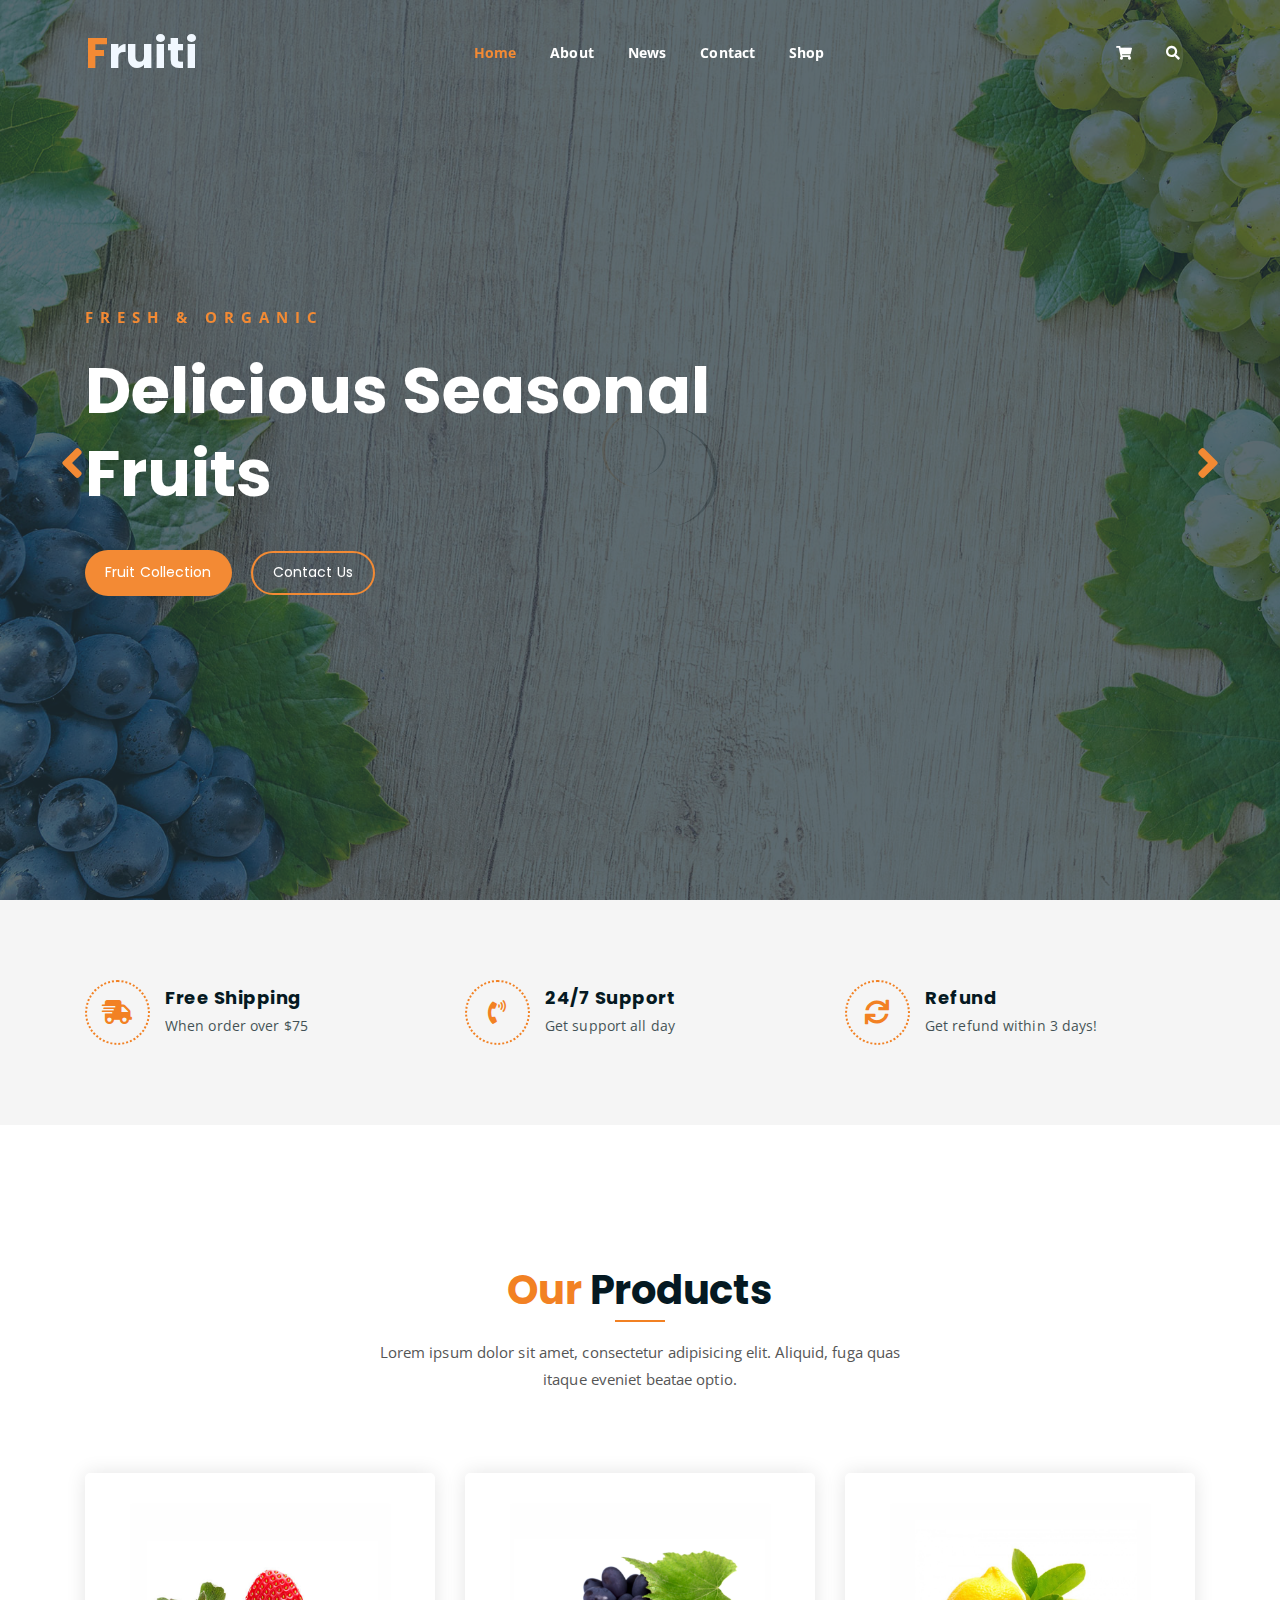
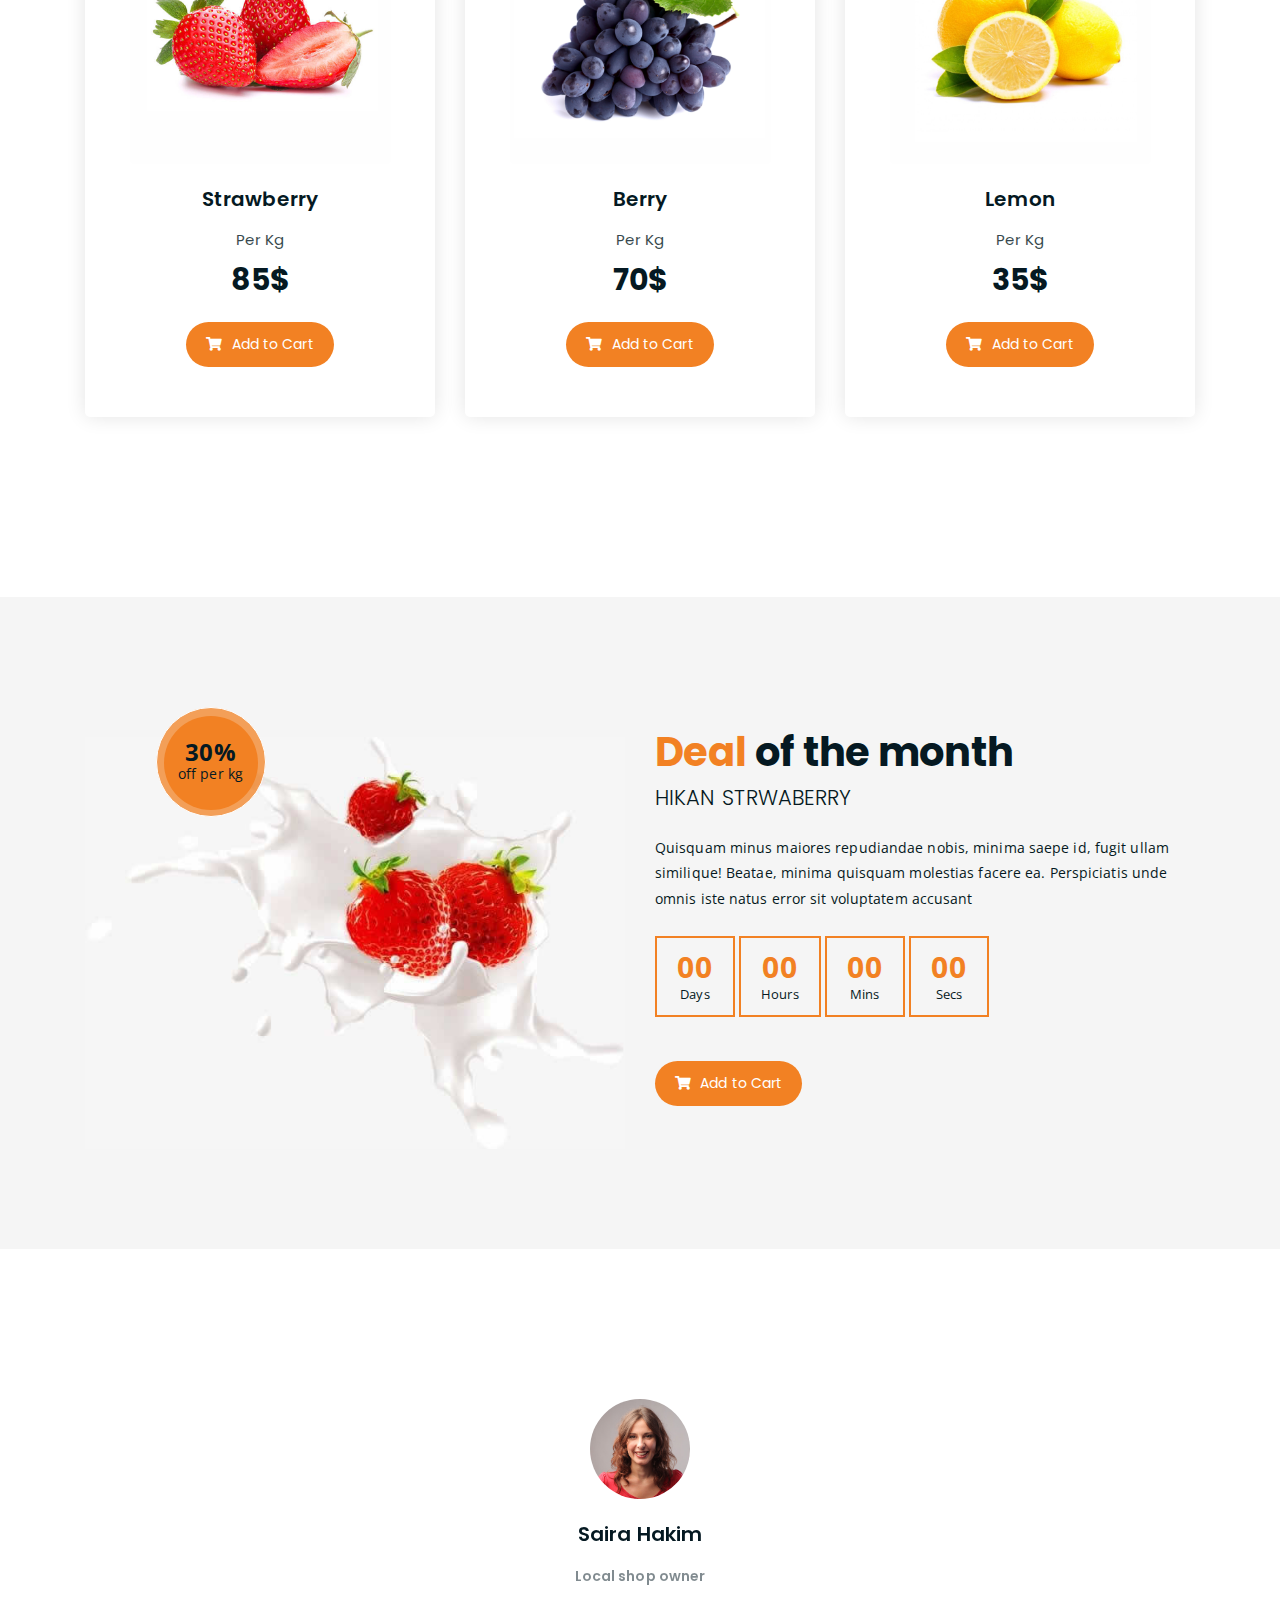
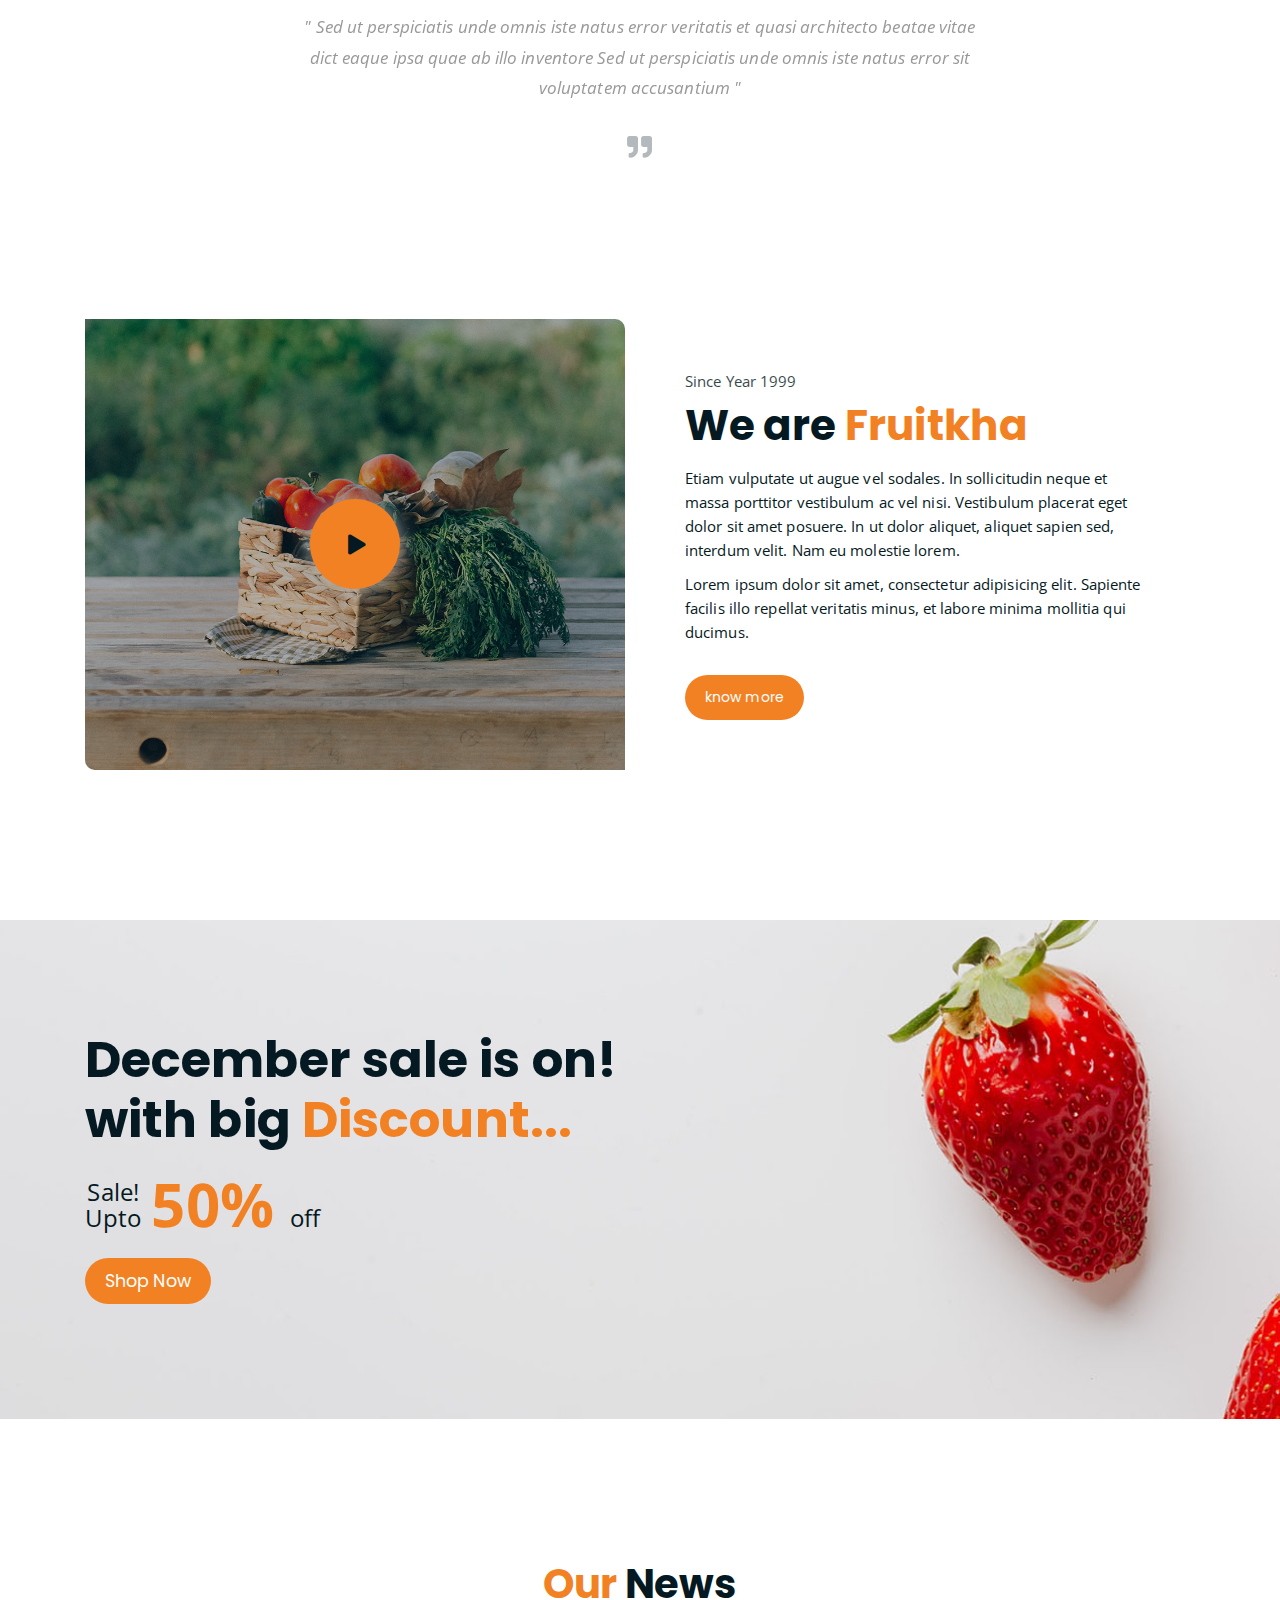
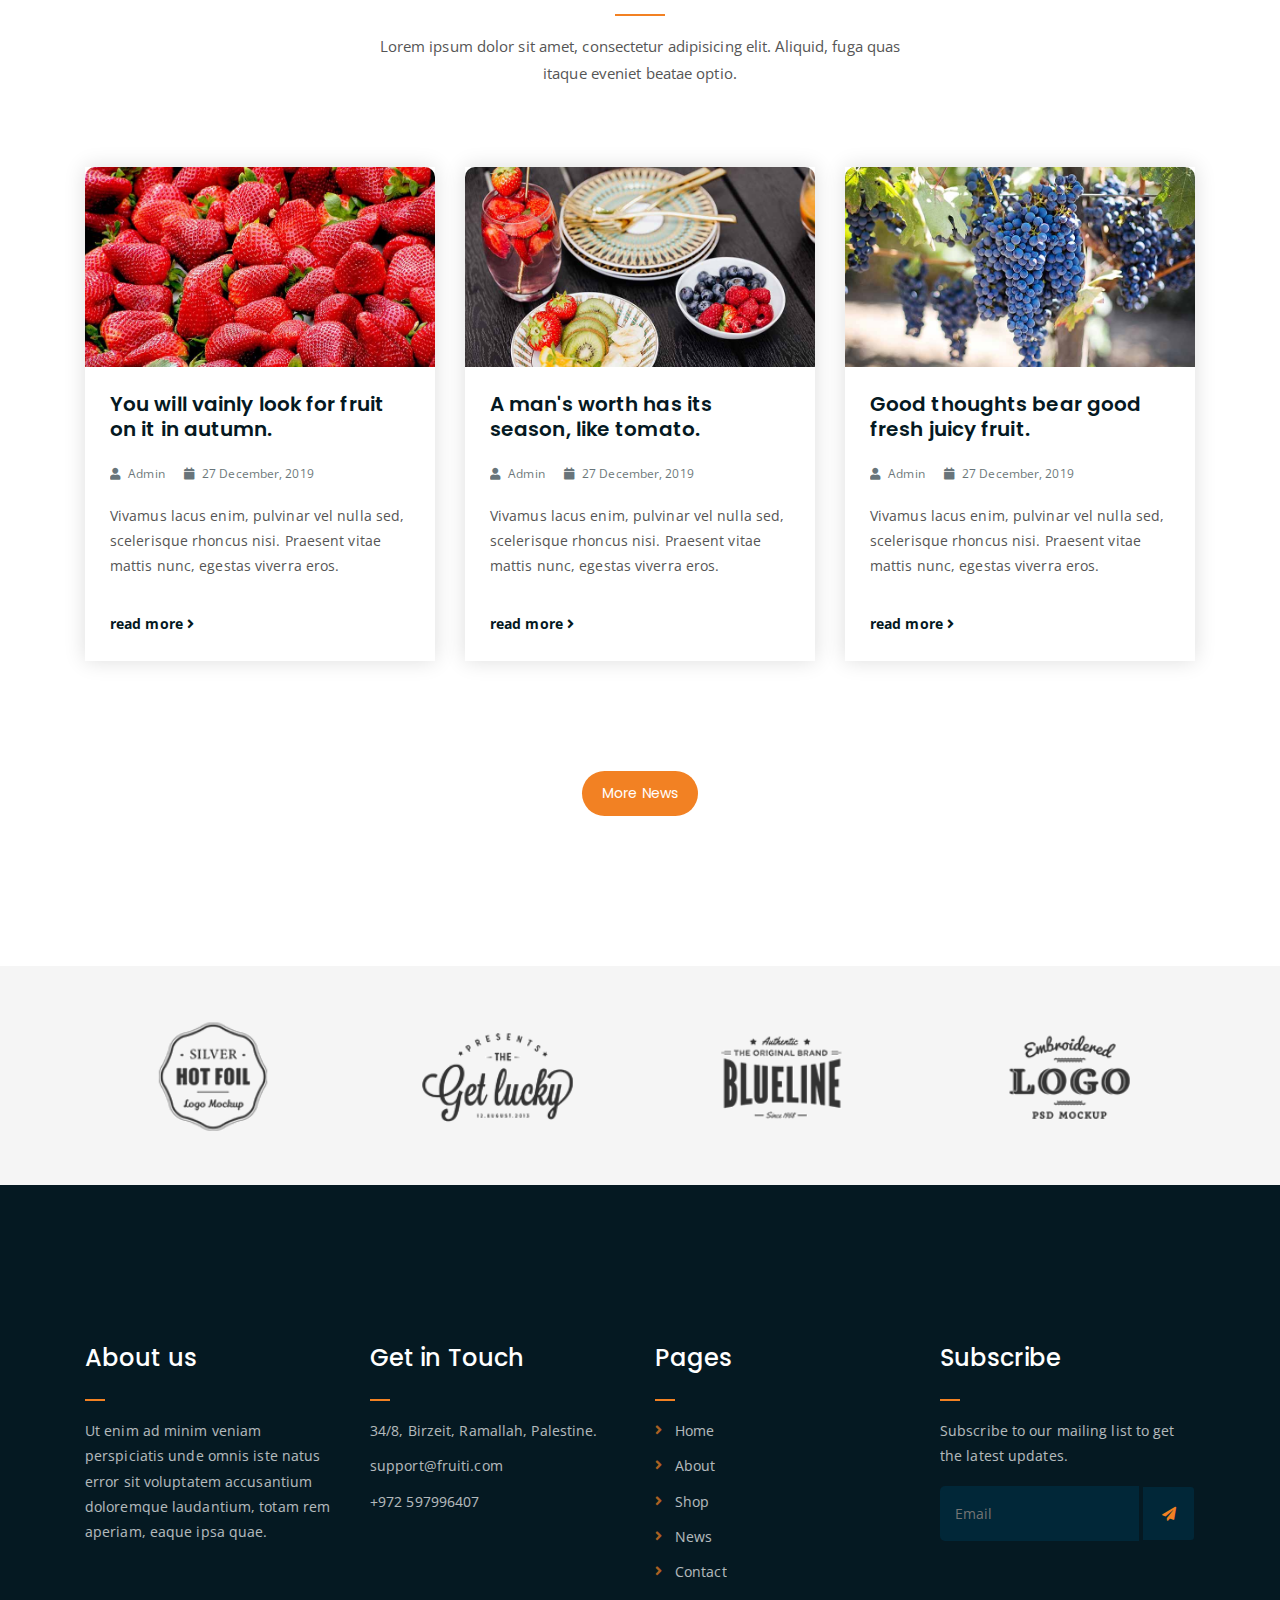
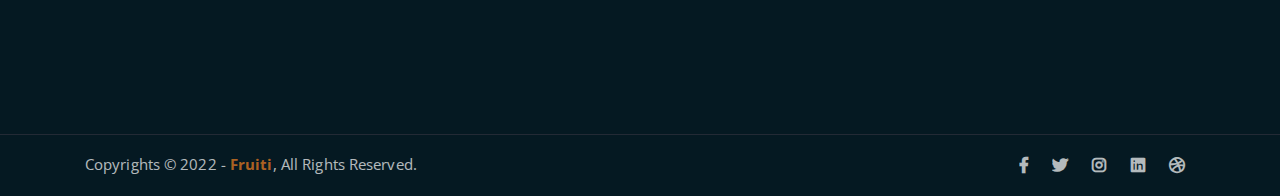
==== fruiti/index.html @ cd1cbd5d "v1" ====
<!DOCTYPE html>
<html lang="en">
<head>
	<meta charset="UTF-8">
	<meta http-equiv="X-UA-Compatible" content="IE=edge">
	<meta name="viewport" content="width=device-width, initial-scale=1">
	<meta name="description" content="Responsive Bootstrap4 Shop Template, Created by Imran Hossain from https://imransdesign.com/">

	<!-- title -->
	<title>Fruiti</title>

	<!-- favicon -->
	<link rel="shortcut icon" type="image/png" href="assets/img/favicon.png">
	<!-- google font -->
	<link href="https://fonts.googleapis.com/css?family=Open+Sans:300,400,700" rel="stylesheet">
	<link href="https://fonts.googleapis.com/css?family=Poppins:400,700&display=swap" rel="stylesheet">
	<!-- fontawesome -->
	<link rel="stylesheet" href="assets/css/all.min.css">
	<!-- bootstrap -->
	<link rel="stylesheet" href="assets/bootstrap/css/bootstrap.min.css">
	<!-- owl carousel -->
	<link rel="stylesheet" href="assets/css/owl.carousel.css">
	<!-- magnific popup -->
	<link rel="stylesheet" href="assets/css/magnific-popup.css">
	<!-- animate css -->
	<link rel="stylesheet" href="assets/css/animate.css">
	<!-- mean menu css -->
	<link rel="stylesheet" href="assets/css/meanmenu.min.css">
	<!-- main style -->
	<link rel="stylesheet" href="assets/css/main.css">
	<!-- responsive -->
	<link rel="stylesheet" href="assets/css/responsive.css">

</head>
<body>
	
	<!--PreLoader-->
    <div class="loader">
        <div class="loader-inner">
            <div class="circle"></div>
        </div>
    </div>
    <!--PreLoader Ends-->
	
	<!-- header -->
	<div class="top-header-area" id="sticker">
		<div class="container">
			<div class="row">
				<div class="col-lg-12 col-sm-12 text-center">
					<div class="main-menu-wrap">
						<!-- logo -->
						<div class="site-logo">
							<a href="index.html">
								<h2 style="color: aliceblue;"><span style="color: #F28123;">F</span>ruiti</h2>
							</a>
						</div>
						<!-- logo -->

						<!-- menu start -->
						<nav class="main-menu">
							<ul>
								<li class="current-list-item"><a href="#">Home</a></li>
								<li><a href="about.html">About</a></li>
								<li><a href="news.html">News</a></li>
								<li><a href="contact.html">Contact</a></li>
								<li><a href="shop.html">Shop</a>
									<ul class="sub-menu">
										<li><a href="shop.html">Shop</a></li>
										<li><a href="checkout.html">Check Out</a></li>
										<li><a href="cart.html">Cart</a></li>
									</ul>
								</li>
								<li>
									<div class="header-icons">
										<a class="shopping-cart" href="cart.html"><i class="fas fa-shopping-cart"></i></a>
										<a class="mobile-hide search-bar-icon" href="#"><i class="fas fa-search"></i></a>
									</div>
								</li>
							</ul>
						</nav>
						<a class="mobile-show search-bar-icon" href="#"><i class="fas fa-search"></i></a>
						<div class="mobile-menu"></div>
						<!-- menu end -->
					</div>
				</div>
			</div>
		</div>
	</div>
	<!-- end header -->
	
	<!-- search area -->
	<div class="search-area">
		<div class="container">
			<div class="row">
				<div class="col-lg-12">
					<span class="close-btn"><i class="fas fa-window-close"></i></span>
					<div class="search-bar">
						<div class="search-bar-tablecell">
							<h3>Search For:</h3>
							<input type="text" placeholder="Keywords">
							<button type="submit">Search <i class="fas fa-search"></i></button>
						</div>
					</div>
				</div>
			</div>
		</div>
	</div>
	<!-- end search area -->

	<!-- home page slider -->
	<div class="homepage-slider">
		<!-- single home slider -->
		<div class="single-homepage-slider homepage-bg-1">
			<div class="container">
				<div class="row">
					<div class="col-md-12 col-lg-7 offset-lg-1 offset-xl-0">
						<div class="hero-text">
							<div class="hero-text-tablecell">
								<p class="subtitle">Fresh & Organic</p>
								<h1>Delicious Seasonal Fruits</h1>
								<div class="hero-btns">
									<a href="shop.html" class="boxed-btn">Fruit Collection</a>
									<a href="contact.html" class="bordered-btn">Contact Us</a>
								</div>
							</div>
						</div>
					</div>
				</div>
			</div>
		</div>
		<!-- single home slider -->
		<div class="single-homepage-slider homepage-bg-2">
			<div class="container">
				<div class="row">
					<div class="col-lg-10 offset-lg-1 text-center">
						<div class="hero-text">
							<div class="hero-text-tablecell">
								<p class="subtitle">Fresh Everyday</p>
								<h1>100% Organic Collection</h1>
								<div class="hero-btns">
									<a href="shop.html" class="boxed-btn">Visit Shop</a>
									<a href="contact.html" class="bordered-btn">Contact Us</a>
								</div>
							</div>
						</div>
					</div>
				</div>
			</div>
		</div>
		<!-- single home slider -->
		<div class="single-homepage-slider homepage-bg-3">
			<div class="container">
				<div class="row">
					<div class="col-lg-10 offset-lg-1 text-right">
						<div class="hero-text">
							<div class="hero-text-tablecell">
								<p class="subtitle">Mega Sale Going On!</p>
								<h1>Get December Discount</h1>
								<div class="hero-btns">
									<a href="shop.html" class="boxed-btn">Visit Shop</a>
									<a href="contact.html" class="bordered-btn">Contact Us</a>
								</div>
							</div>
						</div>
					</div>
				</div>
			</div>
		</div>
	</div>
	<!-- end home page slider -->

	<!-- features list section -->
	<div class="list-section pt-80 pb-80">
		<div class="container">

			<div class="row">
				<div class="col-lg-4 col-md-6 mb-4 mb-lg-0">
					<div class="list-box d-flex align-items-center">
						<div class="list-icon">
							<i class="fas fa-shipping-fast"></i>
						</div>
						<div class="content">
							<h3>Free Shipping</h3>
							<p>When order over $75</p>
						</div>
					</div>
				</div>
				<div class="col-lg-4 col-md-6 mb-4 mb-lg-0">
					<div class="list-box d-flex align-items-center">
						<div class="list-icon">
							<i class="fas fa-phone-volume"></i>
						</div>
						<div class="content">
							<h3>24/7 Support</h3>
							<p>Get support all day</p>
						</div>
					</div>
				</div>
				<div class="col-lg-4 col-md-6">
					<div class="list-box d-flex justify-content-start align-items-center">
						<div class="list-icon">
							<i class="fas fa-sync"></i>
						</div>
						<div class="content">
							<h3>Refund</h3>
							<p>Get refund within 3 days!</p>
						</div>
					</div>
				</div>
			</div>

		</div>
	</div>
	<!-- end features list section -->

	<!-- product section -->
	<div class="product-section mt-150 mb-150">
		<div class="container">
			<div class="row">
				<div class="col-lg-8 offset-lg-2 text-center">
					<div class="section-title">	
						<h3><span class="orange-text">Our</span> Products</h3>
						<p>Lorem ipsum dolor sit amet, consectetur adipisicing elit. Aliquid, fuga quas itaque eveniet beatae optio.</p>
					</div>
				</div>
			</div>

			<div class="row">
				<div class="col-lg-4 col-md-6 text-center">
					<div class="single-product-item">
						<div class="product-image">
							<a href="single-product.html"><img src="assets/img/products/product-img-1.jpg" alt=""></a>
						</div>
						<h3>Strawberry</h3>
						<p class="product-price"><span>Per Kg</span> 85$ </p>
						<a href="cart.html" class="cart-btn"><i class="fas fa-shopping-cart"></i> Add to Cart</a>
					</div>
				</div>
				<div class="col-lg-4 col-md-6 text-center">
					<div class="single-product-item">
						<div class="product-image">
							<a href="single-product.html"><img src="assets/img/products/product-img-2.jpg" alt=""></a>
						</div>
						<h3>Berry</h3>
						<p class="product-price"><span>Per Kg</span> 70$ </p>
						<a href="cart.html" class="cart-btn"><i class="fas fa-shopping-cart"></i> Add to Cart</a>
					</div>
				</div>
				<div class="col-lg-4 col-md-6 offset-md-3 offset-lg-0 text-center">
					<div class="single-product-item">
						<div class="product-image">
							<a href="single-product.html"><img src="assets/img/products/product-img-3.jpg" alt=""></a>
						</div>
						<h3>Lemon</h3>
						<p class="product-price"><span>Per Kg</span> 35$ </p>
						<a href="cart.html" class="cart-btn"><i class="fas fa-shopping-cart"></i> Add to Cart</a>
					</div>
				</div>
			</div>
		</div>
	</div>
	<!-- end product section -->

	<!-- cart banner section -->
	<section class="cart-banner pt-100 pb-100">
    	<div class="container">
        	<div class="row clearfix">
            	<!--Image Column-->
            	<div class="image-column col-lg-6">
                	<div class="image">
                    	<div class="price-box">
                        	<div class="inner-price">
                                <span class="price">
                                    <strong>30%</strong> <br> off per kg
                                </span>
                            </div>
                        </div>
                    	<img src="assets/img/a.jpg" alt="">
                    </div>
                </div>
                <!--Content Column-->
                <div class="content-column col-lg-6">
					<h3><span class="orange-text">Deal</span> of the month</h3>
                    <h4>Hikan Strwaberry</h4>
                    <div class="text">Quisquam minus maiores repudiandae nobis, minima saepe id, fugit ullam similique! Beatae, minima quisquam molestias facere ea. Perspiciatis unde omnis iste natus error sit voluptatem accusant</div>
                    <!--Countdown Timer-->
                    <div class="time-counter"><div class="time-countdown clearfix" data-countdown="2020/2/01"><div class="counter-column"><div class="inner"><span class="count">00</span>Days</div></div> <div class="counter-column"><div class="inner"><span class="count">00</span>Hours</div></div>  <div class="counter-column"><div class="inner"><span class="count">00</span>Mins</div></div>  <div class="counter-column"><div class="inner"><span class="count">00</span>Secs</div></div></div></div>
                	<a href="cart.html" class="cart-btn mt-3"><i class="fas fa-shopping-cart"></i> Add to Cart</a>
                </div>
            </div>
        </div>
    </section>
    <!-- end cart banner section -->

	<!-- testimonail-section -->
	<div class="testimonail-section mt-150 mb-150">
		<div class="container">
			<div class="row">
				<div class="col-lg-10 offset-lg-1 text-center">
					<div class="testimonial-sliders">
						<div class="single-testimonial-slider">
							<div class="client-avater">
								<img src="assets/img/avaters/avatar1.png" alt="">
							</div>
							<div class="client-meta">
								<h3>Saira Hakim <span>Local shop owner</span></h3>
								<p class="testimonial-body">
									" Sed ut perspiciatis unde omnis iste natus error veritatis et  quasi architecto beatae vitae dict eaque ipsa quae ab illo inventore Sed ut perspiciatis unde omnis iste natus error sit voluptatem accusantium "
								</p>
								<div class="last-icon">
									<i class="fas fa-quote-right"></i>
								</div>
							</div>
						</div>
						<div class="single-testimonial-slider">
							<div class="client-avater">
								<img src="assets/img/avaters/avatar2.png" alt="">
							</div>
							<div class="client-meta">
								<h3>David Niph <span>Local shop owner</span></h3>
								<p class="testimonial-body">
									" Sed ut perspiciatis unde omnis iste natus error veritatis et  quasi architecto beatae vitae dict eaque ipsa quae ab illo inventore Sed ut perspiciatis unde omnis iste natus error sit voluptatem accusantium "
								</p>
								<div class="last-icon">
									<i class="fas fa-quote-right"></i>
								</div>
							</div>
						</div>
						<div class="single-testimonial-slider">
							<div class="client-avater">
								<img src="assets/img/avaters/avatar3.png" alt="">
							</div>
							<div class="client-meta">
								<h3>Jacob Sikim <span>Local shop owner</span></h3>
								<p class="testimonial-body">
									" Sed ut perspiciatis unde omnis iste natus error veritatis et  quasi architecto beatae vitae dict eaque ipsa quae ab illo inventore Sed ut perspiciatis unde omnis iste natus error sit voluptatem accusantium "
								</p>
								<div class="last-icon">
									<i class="fas fa-quote-right"></i>
								</div>
							</div>
						</div>
					</div>
				</div>
			</div>
		</div>
	</div>
	<!-- end testimonail-section -->
	
	<!-- advertisement section -->
	<div class="abt-section mb-150">
		<div class="container">
			<div class="row">
				<div class="col-lg-6 col-md-12">
					<div class="abt-bg">
						<a href="https://www.youtube.com/watch?v=DBLlFWYcIGQ" class="video-play-btn popup-youtube"><i class="fas fa-play"></i></a>
					</div>
				</div>
				<div class="col-lg-6 col-md-12">
					<div class="abt-text">
						<p class="top-sub">Since Year 1999</p>
						<h2>We are <span class="orange-text">Fruitkha</span></h2>
						<p>Etiam vulputate ut augue vel sodales. In sollicitudin neque et massa porttitor vestibulum ac vel nisi. Vestibulum placerat eget dolor sit amet posuere. In ut dolor aliquet, aliquet sapien sed, interdum velit. Nam eu molestie lorem.</p>
						<p>Lorem ipsum dolor sit amet, consectetur adipisicing elit. Sapiente facilis illo repellat veritatis minus, et labore minima mollitia qui ducimus.</p>
						<a href="about.html" class="boxed-btn mt-4">know more</a>
					</div>
				</div>
			</div>
		</div>
	</div>
	<!-- end advertisement section -->
	
	<!-- shop banner -->
	<section class="shop-banner">
    	<div class="container">
        	<h3>December sale is on! <br> with big <span class="orange-text">Discount...</span></h3>
            <div class="sale-percent"><span>Sale! <br> Upto</span>50% <span>off</span></div>
            <a href="shop.html" class="cart-btn btn-lg">Shop Now</a>
        </div>
    </section>
	<!-- end shop banner -->

	<!-- latest news -->
	<div class="latest-news pt-150 pb-150">
		<div class="container">

			<div class="row">
				<div class="col-lg-8 offset-lg-2 text-center">
					<div class="section-title">	
						<h3><span class="orange-text">Our</span> News</h3>
						<p>Lorem ipsum dolor sit amet, consectetur adipisicing elit. Aliquid, fuga quas itaque eveniet beatae optio.</p>
					</div>
				</div>
			</div>

			<div class="row">
				<div class="col-lg-4 col-md-6">
					<div class="single-latest-news">
						<a href="single-news.html"><div class="latest-news-bg news-bg-1"></div></a>
						<div class="news-text-box">
							<h3><a href="single-news.html">You will vainly look for fruit on it in autumn.</a></h3>
							<p class="blog-meta">
								<span class="author"><i class="fas fa-user"></i> Admin</span>
								<span class="date"><i class="fas fa-calendar"></i> 27 December, 2019</span>
							</p>
							<p class="excerpt">Vivamus lacus enim, pulvinar vel nulla sed, scelerisque rhoncus nisi. Praesent vitae mattis nunc, egestas viverra eros.</p>
							<a href="single-news.html" class="read-more-btn">read more <i class="fas fa-angle-right"></i></a>
						</div>
					</div>
				</div>
				<div class="col-lg-4 col-md-6">
					<div class="single-latest-news">
						<a href="single-news.html"><div class="latest-news-bg news-bg-2"></div></a>
						<div class="news-text-box">
							<h3><a href="single-news.html">A man's worth has its season, like tomato.</a></h3>
							<p class="blog-meta">
								<span class="author"><i class="fas fa-user"></i> Admin</span>
								<span class="date"><i class="fas fa-calendar"></i> 27 December, 2019</span>
							</p>
							<p class="excerpt">Vivamus lacus enim, pulvinar vel nulla sed, scelerisque rhoncus nisi. Praesent vitae mattis nunc, egestas viverra eros.</p>
							<a href="single-news.html" class="read-more-btn">read more <i class="fas fa-angle-right"></i></a>
						</div>
					</div>
				</div>
				<div class="col-lg-4 col-md-6 offset-md-3 offset-lg-0">
					<div class="single-latest-news">
						<a href="single-news.html"><div class="latest-news-bg news-bg-3"></div></a>
						<div class="news-text-box">
							<h3><a href="single-news.html">Good thoughts bear good fresh juicy fruit.</a></h3>
							<p class="blog-meta">
								<span class="author"><i class="fas fa-user"></i> Admin</span>
								<span class="date"><i class="fas fa-calendar"></i> 27 December, 2019</span>
							</p>
							<p class="excerpt">Vivamus lacus enim, pulvinar vel nulla sed, scelerisque rhoncus nisi. Praesent vitae mattis nunc, egestas viverra eros.</p>
							<a href="single-news.html" class="read-more-btn">read more <i class="fas fa-angle-right"></i></a>
						</div>
					</div>
				</div>
			</div>
			<div class="row">
				<div class="col-lg-12 text-center">
					<a href="news.html" class="boxed-btn">More News</a>
				</div>
			</div>
		</div>
	</div>
	<!-- end latest news -->

	<!-- logo carousel -->
	<div class="logo-carousel-section">
		<div class="container">
			<div class="row">
				<div class="col-lg-12">
					<div class="logo-carousel-inner">
						<div class="single-logo-item">
							<img src="assets/img/company-logos/1.png" alt="">
						</div>
						<div class="single-logo-item">
							<img src="assets/img/company-logos/2.png" alt="">
						</div>
						<div class="single-logo-item">
							<img src="assets/img/company-logos/3.png" alt="">
						</div>
						<div class="single-logo-item">
							<img src="assets/img/company-logos/4.png" alt="">
						</div>
						<div class="single-logo-item">
							<img src="assets/img/company-logos/5.png" alt="">
						</div>
					</div>
				</div>
			</div>
		</div>
	</div>
	<!-- end logo carousel -->

	<!-- footer -->
	<div class="footer-area">
		<div class="container">
			<div class="row">
				<div class="col-lg-3 col-md-6">
					<div class="footer-box about-widget">
						<h2 class="widget-title">About us</h2>
						<p>Ut enim ad minim veniam perspiciatis unde omnis iste natus error sit voluptatem accusantium doloremque laudantium, totam rem aperiam, eaque ipsa quae.</p>
					</div>
				</div>
				<div class="col-lg-3 col-md-6">
					<div class="footer-box get-in-touch">
						<h2 class="widget-title">Get in Touch</h2>
						<ul>
							<li>34/8, Birzeit, Ramallah, Palestine.</li>
							<li>support@fruiti.com</li>
							<li>+972 597996407</li>
						</ul>
					</div>
				</div>
				<div class="col-lg-3 col-md-6">
					<div class="footer-box pages">
						<h2 class="widget-title">Pages</h2>
						<ul>
							<li><a href="index.html">Home</a></li>
							<li><a href="about.html">About</a></li>
							<li><a href="services.html">Shop</a></li>
							<li><a href="news.html">News</a></li>
							<li><a href="contact.html">Contact</a></li>
						</ul>
					</div>
				</div>
				<div class="col-lg-3 col-md-6">
					<div class="footer-box subscribe">
						<h2 class="widget-title">Subscribe</h2>
						<p>Subscribe to our mailing list to get the latest updates.</p>
						<form action="index.html">
							<input type="email" placeholder="Email">
							<button type="submit"><i class="fas fa-paper-plane"></i></button>
						</form>
					</div>
				</div>
			</div>
		</div>
	</div>
	<!-- end footer -->
	
	<!-- copyright -->
	<div class="copyright">
		<div class="container">
			<div class="row">
				<div class="col-lg-6 col-md-12">
					<p>Copyrights &copy; 2022 - <a href="">Fruiti</a>,  All Rights Reserved.</p>
				</div>
				<div class="col-lg-6 text-right col-md-12">
					<div class="social-icons">
						<ul>
							<li><a href="#" target="_blank"><i class="fab fa-facebook-f"></i></a></li>
							<li><a href="#" target="_blank"><i class="fab fa-twitter"></i></a></li>
							<li><a href="#" target="_blank"><i class="fab fa-instagram"></i></a></li>
							<li><a href="#" target="_blank"><i class="fab fa-linkedin"></i></a></li>
							<li><a href="#" target="_blank"><i class="fab fa-dribbble"></i></a></li>
						</ul>
					</div>
				</div>
			</div>
		</div>
	</div>
	<!-- end copyright -->
	
	<!-- jquery -->
	<script src="assets/js/jquery-1.11.3.min.js"></script>
	<!-- bootstrap -->
	<script src="assets/bootstrap/js/bootstrap.min.js"></script>
	<!-- count down -->
	<script src="assets/js/jquery.countdown.js"></script>
	<!-- isotope -->
	<script src="assets/js/jquery.isotope-3.0.6.min.js"></script>
	<!-- waypoints -->
	<script src="assets/js/waypoints.js"></script>
	<!-- owl carousel -->
	<script src="assets/js/owl.carousel.min.js"></script>
	<!-- magnific popup -->
	<script src="assets/js/jquery.magnific-popup.min.js"></script>
	<!-- mean menu -->
	<script src="assets/js/jquery.meanmenu.min.js"></script>
	<!-- sticker js -->
	<script src="assets/js/sticker.js"></script>
	<!-- main js -->
	<script src="assets/js/main.js"></script>

</body>
</html>
---- fruiti/assets/css/all.min.css ----
.fa,.fab,.fal,.far,.fas{-moz-osx-font-smoothing:grayscale;-webkit-font-smoothing:antialiased;display:inline-block;font-style:normal;font-variant:normal;text-rendering:auto;line-height:1}.fa-lg{font-size:1.33333em;line-height:.75em;vertical-align:-.0667em}.fa-xs{font-size:.75em}.fa-sm{font-size:.875em}.fa-1x{font-size:1em}.fa-2x{font-size:2em}.fa-3x{font-size:3em}.fa-4x{font-size:4em}.fa-5x{font-size:5em}.fa-6x{font-size:6em}.fa-7x{font-size:7em}.fa-8x{font-size:8em}.fa-9x{font-size:9em}.fa-10x{font-size:10em}.fa-fw{text-align:center;width:1.25em}.fa-ul{list-style-type:none;margin-left:2.5em;padding-left:0}.fa-ul>li{position:relative}.fa-li{left:-2em;position:absolute;text-align:center;width:2em;line-height:inherit}.fa-border{border:.08em solid #eee;border-radius:.1em;padding:.2em .25em .15em}.fa-pull-left{float:left}.fa-pull-right{float:right}.fa.fa-pull-left,.fab.fa-pull-left,.fal.fa-pull-left,.far.fa-pull-left,.fas.fa-pull-left{margin-right:.3em}.fa.fa-pull-right,.fab.fa-pull-right,.fal.fa-pull-right,.far.fa-pull-right,.fas.fa-pull-right{margin-left:.3em}.fa-spin{animation:fa-spin 2s infinite linear}.fa-pulse{animation:fa-spin 1s infinite steps(8)}@keyframes fa-spin{0%{transform:rotate(0deg)}to{transform:rotate(1turn)}}.fa-rotate-90{-ms-filter:"progid:DXImageTransform.Microsoft.BasicImage(rotation=1)";transform:rotate(90deg)}.fa-rotate-180{-ms-filter:"progid:DXImageTransform.Microsoft.BasicImage(rotation=2)";transform:rotate(180deg)}.fa-rotate-270{-ms-filter:"progid:DXImageTransform.Microsoft.BasicImage(rotation=3)";transform:rotate(270deg)}.fa-flip-horizontal{-ms-filter:"progid:DXImageTransform.Microsoft.BasicImage(rotation=0, mirror=1)";transform:scaleX(-1)}.fa-flip-vertical{transform:scaleY(-1)}.fa-flip-horizontal.fa-flip-vertical,.fa-flip-vertical{-ms-filter:"progid:DXImageTransform.Microsoft.BasicImage(rotation=2, mirror=1)"}.fa-flip-horizontal.fa-flip-vertical{transform:scale(-1)}:root .fa-flip-horizontal,:root .fa-flip-vertical,:root .fa-rotate-90,:root .fa-rotate-180,:root .fa-rotate-270{filter:none}.fa-stack{display:inline-block;height:2em;line-height:2em;position:relative;vertical-align:middle;width:2.5em}.fa-stack-1x,.fa-stack-2x{left:0;position:absolute;text-align:center;width:100%}.fa-stack-1x{line-height:inherit}.fa-stack-2x{font-size:2em}.fa-inverse{color:#fff}.fa-500px:before{content:"\f26e"}.fa-accessible-icon:before{content:"\f368"}.fa-accusoft:before{content:"\f369"}.fa-acquisitions-incorporated:before{content:"\f6af"}.fa-ad:before{content:"\f641"}.fa-address-book:before{content:"\f2b9"}.fa-address-card:before{content:"\f2bb"}.fa-adjust:before{content:"\f042"}.fa-adn:before{content:"\f170"}.fa-adobe:before{content:"\f778"}.fa-adversal:before{content:"\f36a"}.fa-affiliatetheme:before{content:"\f36b"}.fa-air-freshener:before{content:"\f5d0"}.fa-algolia:before{content:"\f36c"}.fa-align-center:before{content:"\f037"}.fa-align-justify:before{content:"\f039"}.fa-align-left:before{content:"\f036"}.fa-align-right:before{content:"\f038"}.fa-alipay:before{content:"\f642"}.fa-allergies:before{content:"\f461"}.fa-amazon:before{content:"\f270"}.fa-amazon-pay:before{content:"\f42c"}.fa-ambulance:before{content:"\f0f9"}.fa-american-sign-language-interpreting:before{content:"\f2a3"}.fa-amilia:before{content:"\f36d"}.fa-anchor:before{content:"\f13d"}.fa-android:before{content:"\f17b"}.fa-angellist:before{content:"\f209"}.fa-angle-double-down:before{content:"\f103"}.fa-angle-double-left:before{content:"\f100"}.fa-angle-double-right:before{content:"\f101"}.fa-angle-double-up:before{content:"\f102"}.fa-angle-down:before{content:"\f107"}.fa-angle-left:before{content:"\f104"}.fa-angle-right:before{content:"\f105"}.fa-angle-up:before{content:"\f106"}.fa-angry:before{content:"\f556"}.fa-angrycreative:before{content:"\f36e"}.fa-angular:before{content:"\f420"}.fa-ankh:before{content:"\f644"}.fa-app-store:before{content:"\f36f"}.fa-app-store-ios:before{content:"\f370"}.fa-apper:before{content:"\f371"}.fa-apple:before{content:"\f179"}.fa-apple-alt:before{content:"\f5d1"}.fa-apple-pay:before{content:"\f415"}.fa-archive:before{content:"\f187"}.fa-archway:before{content:"\f557"}.fa-arrow-alt-circle-down:before{content:"\f358"}.fa-arrow-alt-circle-left:before{content:"\f359"}.fa-arrow-alt-circle-right:before{content:"\f35a"}.fa-arrow-alt-circle-up:before{content:"\f35b"}.fa-arrow-circle-down:before{content:"\f0ab"}.fa-arrow-circle-left:before{content:"\f0a8"}.fa-arrow-circle-right:before{content:"\f0a9"}.fa-arrow-circle-up:before{content:"\f0aa"}.fa-arrow-down:before{content:"\f063"}.fa-arrow-left:before{content:"\f060"}.fa-arrow-right:before{content:"\f061"}.fa-arrow-up:before{content:"\f062"}.fa-arrows-alt:before{content:"\f0b2"}.fa-arrows-alt-h:before{content:"\f337"}.fa-arrows-alt-v:before{content:"\f338"}.fa-artstation:before{content:"\f77a"}.fa-assistive-listening-systems:before{content:"\f2a2"}.fa-asterisk:before{content:"\f069"}.fa-asymmetrik:before{content:"\f372"}.fa-at:before{content:"\f1fa"}.fa-atlas:before{content:"\f558"}.fa-atlassian:before{content:"\f77b"}.fa-atom:before{content:"\f5d2"}.fa-audible:before{content:"\f373"}.fa-audio-description:before{content:"\f29e"}.fa-autoprefixer:before{content:"\f41c"}.fa-avianex:before{content:"\f374"}.fa-aviato:before{content:"\f421"}.fa-award:before{content:"\f559"}.fa-aws:before{content:"\f375"}.fa-baby:before{content:"\f77c"}.fa-baby-carriage:before{content:"\f77d"}.fa-backspace:before{content:"\f55a"}.fa-backward:before{content:"\f04a"}.fa-balance-scale:before{content:"\f24e"}.fa-ban:before{content:"\f05e"}.fa-band-aid:before{content:"\f462"}.fa-bandcamp:before{content:"\f2d5"}.fa-barcode:before{content:"\f02a"}.fa-bars:before{content:"\f0c9"}.fa-baseball-ball:before{content:"\f433"}.fa-basketball-ball:before{content:"\f434"}.fa-bath:before{content:"\f2cd"}.fa-battery-empty:before{content:"\f244"}.fa-battery-full:before{content:"\f240"}.fa-battery-half:before{content:"\f242"}.fa-battery-quarter:before{content:"\f243"}.fa-battery-three-quarters:before{content:"\f241"}.fa-bed:before{content:"\f236"}.fa-beer:before{content:"\f0fc"}.fa-behance:before{content:"\f1b4"}.fa-behance-square:before{content:"\f1b5"}.fa-bell:before{content:"\f0f3"}.fa-bell-slash:before{content:"\f1f6"}.fa-bezier-curve:before{content:"\f55b"}.fa-bible:before{content:"\f647"}.fa-bicycle:before{content:"\f206"}.fa-bimobject:before{content:"\f378"}.fa-binoculars:before{content:"\f1e5"}.fa-biohazard:before{content:"\f780"}.fa-birthday-cake:before{content:"\f1fd"}.fa-bitbucket:before{content:"\f171"}.fa-bitcoin:before{content:"\f379"}.fa-bity:before{content:"\f37a"}.fa-black-tie:before{content:"\f27e"}.fa-blackberry:before{content:"\f37b"}.fa-blender:before{content:"\f517"}.fa-blender-phone:before{content:"\f6b6"}.fa-blind:before{content:"\f29d"}.fa-blog:before{content:"\f781"}.fa-blogger:before{content:"\f37c"}.fa-blogger-b:before{content:"\f37d"}.fa-bluetooth:before{content:"\f293"}.fa-bluetooth-b:before{content:"\f294"}.fa-bold:before{content:"\f032"}.fa-bolt:before{content:"\f0e7"}.fa-bomb:before{content:"\f1e2"}.fa-bone:before{content:"\f5d7"}.fa-bong:before{content:"\f55c"}.fa-book:before{content:"\f02d"}.fa-book-dead:before{content:"\f6b7"}.fa-book-open:before{content:"\f518"}.fa-book-reader:before{content:"\f5da"}.fa-bookmark:before{content:"\f02e"}.fa-bowling-ball:before{content:"\f436"}.fa-box:before{content:"\f466"}.fa-box-open:before{content:"\f49e"}.fa-boxes:before{content:"\f468"}.fa-braille:before{content:"\f2a1"}.fa-brain:before{content:"\f5dc"}.fa-briefcase:before{content:"\f0b1"}.fa-briefcase-medical:before{content:"\f469"}.fa-broadcast-tower:before{content:"\f519"}.fa-broom:before{content:"\f51a"}.fa-brush:before{content:"\f55d"}.fa-btc:before{content:"\f15a"}.fa-bug:before{content:"\f188"}.fa-building:before{content:"\f1ad"}.fa-bullhorn:before{content:"\f0a1"}.fa-bullseye:before{content:"\f140"}.fa-burn:before{content:"\f46a"}.fa-buromobelexperte:before{content:"\f37f"}.fa-bus:before{content:"\f207"}.fa-bus-alt:before{content:"\f55e"}.fa-business-time:before{content:"\f64a"}.fa-buysellads:before{content:"\f20d"}.fa-calculator:before{content:"\f1ec"}.fa-calendar:before{content:"\f133"}.fa-calendar-alt:before{content:"\f073"}.fa-calendar-check:before{content:"\f274"}.fa-calendar-day:before{content:"\f783"}.fa-calendar-minus:before{content:"\f272"}.fa-calendar-plus:before{content:"\f271"}.fa-calendar-times:before{content:"\f273"}.fa-calendar-week:before{content:"\f784"}.fa-camera:before{content:"\f030"}.fa-camera-retro:before{content:"\f083"}.fa-campground:before{content:"\f6bb"}.fa-canadian-maple-leaf:before{content:"\f785"}.fa-candy-cane:before{content:"\f786"}.fa-cannabis:before{content:"\f55f"}.fa-capsules:before{content:"\f46b"}.fa-car:before{content:"\f1b9"}.fa-car-alt:before{content:"\f5de"}.fa-car-battery:before{content:"\f5df"}.fa-car-crash:before{content:"\f5e1"}.fa-car-side:before{content:"\f5e4"}.fa-caret-down:before{content:"\f0d7"}.fa-caret-left:before{content:"\f0d9"}.fa-caret-right:before{content:"\f0da"}.fa-caret-square-down:before{content:"\f150"}.fa-caret-square-left:before{content:"\f191"}.fa-caret-square-right:before{content:"\f152"}.fa-caret-square-up:before{content:"\f151"}.fa-caret-up:before{content:"\f0d8"}.fa-carrot:before{content:"\f787"}.fa-cart-arrow-down:before{content:"\f218"}.fa-cart-plus:before{content:"\f217"}.fa-cash-register:before{content:"\f788"}.fa-cat:before{content:"\f6be"}.fa-cc-amazon-pay:before{content:"\f42d"}.fa-cc-amex:before{content:"\f1f3"}.fa-cc-apple-pay:before{content:"\f416"}.fa-cc-diners-club:before{content:"\f24c"}.fa-cc-discover:before{content:"\f1f2"}.fa-cc-jcb:before{content:"\f24b"}.fa-cc-mastercard:before{content:"\f1f1"}.fa-cc-paypal:before{content:"\f1f4"}.fa-cc-stripe:before{content:"\f1f5"}.fa-cc-visa:before{content:"\f1f0"}.fa-centercode:before{content:"\f380"}.fa-centos:before{content:"\f789"}.fa-certificate:before{content:"\f0a3"}.fa-chair:before{content:"\f6c0"}.fa-chalkboard:before{content:"\f51b"}.fa-chalkboard-teacher:before{content:"\f51c"}.fa-charging-station:before{content:"\f5e7"}.fa-chart-area:before{content:"\f1fe"}.fa-chart-bar:before{content:"\f080"}.fa-chart-line:before{content:"\f201"}.fa-chart-pie:before{content:"\f200"}.fa-check:before{content:"\f00c"}.fa-check-circle:before{content:"\f058"}.fa-check-double:before{content:"\f560"}.fa-check-square:before{content:"\f14a"}.fa-chess:before{content:"\f439"}.fa-chess-bishop:before{content:"\f43a"}.fa-chess-board:before{content:"\f43c"}.fa-chess-king:before{content:"\f43f"}.fa-chess-knight:before{content:"\f441"}.fa-chess-pawn:before{content:"\f443"}.fa-chess-queen:before{content:"\f445"}.fa-chess-rook:before{content:"\f447"}.fa-chevron-circle-down:before{content:"\f13a"}.fa-chevron-circle-left:before{content:"\f137"}.fa-chevron-circle-right:before{content:"\f138"}.fa-chevron-circle-up:before{content:"\f139"}.fa-chevron-down:before{content:"\f078"}.fa-chevron-left:before{content:"\f053"}.fa-chevron-right:before{content:"\f054"}.fa-chevron-up:before{content:"\f077"}.fa-child:before{content:"\f1ae"}.fa-chrome:before{content:"\f268"}.fa-church:before{content:"\f51d"}.fa-circle:before{content:"\f111"}.fa-circle-notch:before{content:"\f1ce"}.fa-city:before{content:"\f64f"}.fa-clipboard:before{content:"\f328"}.fa-clipboard-check:before{content:"\f46c"}.fa-clipboard-list:before{content:"\f46d"}.fa-clock:before{content:"\f017"}.fa-clone:before{content:"\f24d"}.fa-closed-captioning:before{content:"\f20a"}.fa-cloud:before{content:"\f0c2"}.fa-cloud-download-alt:before{content:"\f381"}.fa-cloud-meatball:before{content:"\f73b"}.fa-cloud-moon:before{content:"\f6c3"}.fa-cloud-moon-rain:before{content:"\f73c"}.fa-cloud-rain:before{content:"\f73d"}.fa-cloud-showers-heavy:before{content:"\f740"}.fa-cloud-sun:before{content:"\f6c4"}.fa-cloud-sun-rain:before{content:"\f743"}.fa-cloud-upload-alt:before{content:"\f382"}.fa-cloudscale:before{content:"\f383"}.fa-cloudsmith:before{content:"\f384"}.fa-cloudversify:before{content:"\f385"}.fa-cocktail:before{content:"\f561"}.fa-code:before{content:"\f121"}.fa-code-branch:before{content:"\f126"}.fa-codepen:before{content:"\f1cb"}.fa-codiepie:before{content:"\f284"}.fa-coffee:before{content:"\f0f4"}.fa-cog:before{content:"\f013"}.fa-cogs:before{content:"\f085"}.fa-coins:before{content:"\f51e"}.fa-columns:before{content:"\f0db"}.fa-comment:before{content:"\f075"}.fa-comment-alt:before{content:"\f27a"}.fa-comment-dollar:before{content:"\f651"}.fa-comment-dots:before{content:"\f4ad"}.fa-comment-slash:before{content:"\f4b3"}.fa-comments:before{content:"\f086"}.fa-comments-dollar:before{content:"\f653"}.fa-compact-disc:before{content:"\f51f"}.fa-compass:before{content:"\f14e"}.fa-compress:before{content:"\f066"}.fa-compress-arrows-alt:before{content:"\f78c"}.fa-concierge-bell:before{content:"\f562"}.fa-confluence:before{content:"\f78d"}.fa-connectdevelop:before{content:"\f20e"}.fa-contao:before{content:"\f26d"}.fa-cookie:before{content:"\f563"}.fa-cookie-bite:before{content:"\f564"}.fa-copy:before{content:"\f0c5"}.fa-copyright:before{content:"\f1f9"}.fa-couch:before{content:"\f4b8"}.fa-cpanel:before{content:"\f388"}.fa-creative-commons:before{content:"\f25e"}.fa-creative-commons-by:before{content:"\f4e7"}.fa-creative-commons-nc:before{content:"\f4e8"}.fa-creative-commons-nc-eu:before{content:"\f4e9"}.fa-creative-commons-nc-jp:before{content:"\f4ea"}.fa-creative-commons-nd:before{content:"\f4eb"}.fa-creative-commons-pd:before{content:"\f4ec"}.fa-creative-commons-pd-alt:before{content:"\f4ed"}.fa-creative-commons-remix:before{content:"\f4ee"}.fa-creative-commons-sa:before{content:"\f4ef"}.fa-creative-commons-sampling:before{content:"\f4f0"}.fa-creative-commons-sampling-plus:before{content:"\f4f1"}.fa-creative-commons-share:before{content:"\f4f2"}.fa-creative-commons-zero:before{content:"\f4f3"}.fa-credit-card:before{content:"\f09d"}.fa-critical-role:before{content:"\f6c9"}.fa-crop:before{content:"\f125"}.fa-crop-alt:before{content:"\f565"}.fa-cross:before{content:"\f654"}.fa-crosshairs:before{content:"\f05b"}.fa-crow:before{content:"\f520"}.fa-crown:before{content:"\f521"}.fa-css3:before{content:"\f13c"}.fa-css3-alt:before{content:"\f38b"}.fa-cube:before{content:"\f1b2"}.fa-cubes:before{content:"\f1b3"}.fa-cut:before{content:"\f0c4"}.fa-cuttlefish:before{content:"\f38c"}.fa-d-and-d:before{content:"\f38d"}.fa-d-and-d-beyond:before{content:"\f6ca"}.fa-dashcube:before{content:"\f210"}.fa-database:before{content:"\f1c0"}.fa-deaf:before{content:"\f2a4"}.fa-delicious:before{content:"\f1a5"}.fa-democrat:before{content:"\f747"}.fa-deploydog:before{content:"\f38e"}.fa-deskpro:before{content:"\f38f"}.fa-desktop:before{content:"\f108"}.fa-dev:before{content:"\f6cc"}.fa-deviantart:before{content:"\f1bd"}.fa-dharmachakra:before{content:"\f655"}.fa-dhl:before{content:"\f790"}.fa-diagnoses:before{content:"\f470"}.fa-diaspora:before{content:"\f791"}.fa-dice:before{content:"\f522"}.fa-dice-d20:before{content:"\f6cf"}.fa-dice-d6:before{content:"\f6d1"}.fa-dice-five:before{content:"\f523"}.fa-dice-four:before{content:"\f524"}.fa-dice-one:before{content:"\f525"}.fa-dice-six:before{content:"\f526"}.fa-dice-three:before{content:"\f527"}.fa-dice-two:before{content:"\f528"}.fa-digg:before{content:"\f1a6"}.fa-digital-ocean:before{content:"\f391"}.fa-digital-tachograph:before{content:"\f566"}.fa-directions:before{content:"\f5eb"}.fa-discord:before{content:"\f392"}.fa-discourse:before{content:"\f393"}.fa-divide:before{content:"\f529"}.fa-dizzy:before{content:"\f567"}.fa-dna:before{content:"\f471"}.fa-dochub:before{content:"\f394"}.fa-docker:before{content:"\f395"}.fa-dog:before{content:"\f6d3"}.fa-dollar-sign:before{content:"\f155"}.fa-dolly:before{content:"\f472"}.fa-dolly-flatbed:before{content:"\f474"}.fa-donate:before{content:"\f4b9"}.fa-door-closed:before{content:"\f52a"}.fa-door-open:before{content:"\f52b"}.fa-dot-circle:before{content:"\f192"}.fa-dove:before{content:"\f4ba"}.fa-download:before{content:"\f019"}.fa-draft2digital:before{content:"\f396"}.fa-drafting-compass:before{content:"\f568"}.fa-dragon:before{content:"\f6d5"}.fa-draw-polygon:before{content:"\f5ee"}.fa-dribbble:before{content:"\f17d"}.fa-dribbble-square:before{content:"\f397"}.fa-dropbox:before{content:"\f16b"}.fa-drum:before{content:"\f569"}.fa-drum-steelpan:before{content:"\f56a"}.fa-drumstick-bite:before{content:"\f6d7"}.fa-drupal:before{content:"\f1a9"}.fa-dumbbell:before{content:"\f44b"}.fa-dumpster:before{content:"\f793"}.fa-dumpster-fire:before{content:"\f794"}.fa-dungeon:before{content:"\f6d9"}.fa-dyalog:before{content:"\f399"}.fa-earlybirds:before{content:"\f39a"}.fa-ebay:before{content:"\f4f4"}.fa-edge:before{content:"\f282"}.fa-edit:before{content:"\f044"}.fa-eject:before{content:"\f052"}.fa-elementor:before{content:"\f430"}.fa-ellipsis-h:before{content:"\f141"}.fa-ellipsis-v:before{content:"\f142"}.fa-ello:before{content:"\f5f1"}.fa-ember:before{content:"\f423"}.fa-empire:before{content:"\f1d1"}.fa-envelope:before{content:"\f0e0"}.fa-envelope-open:before{content:"\f2b6"}.fa-envelope-open-text:before{content:"\f658"}.fa-envelope-square:before{content:"\f199"}.fa-envira:before{content:"\f299"}.fa-equals:before{content:"\f52c"}.fa-eraser:before{content:"\f12d"}.fa-erlang:before{content:"\f39d"}.fa-ethereum:before{content:"\f42e"}.fa-ethernet:before{content:"\f796"}.fa-etsy:before{content:"\f2d7"}.fa-euro-sign:before{content:"\f153"}.fa-exchange-alt:before{content:"\f362"}.fa-exclamation:before{content:"\f12a"}.fa-exclamation-circle:before{content:"\f06a"}.fa-exclamation-triangle:before{content:"\f071"}.fa-expand:before{content:"\f065"}.fa-expand-arrows-alt:before{content:"\f31e"}.fa-expeditedssl:before{content:"\f23e"}.fa-external-link-alt:before{content:"\f35d"}.fa-external-link-square-alt:before{content:"\f360"}.fa-eye:before{content:"\f06e"}.fa-eye-dropper:before{content:"\f1fb"}.fa-eye-slash:before{content:"\f070"}.fa-facebook:before{content:"\f09a"}.fa-facebook-f:before{content:"\f39e"}.fa-facebook-messenger:before{content:"\f39f"}.fa-facebook-square:before{content:"\f082"}.fa-fantasy-flight-games:before{content:"\f6dc"}.fa-fast-backward:before{content:"\f049"}.fa-fast-forward:before{content:"\f050"}.fa-fax:before{content:"\f1ac"}.fa-feather:before{content:"\f52d"}.fa-feather-alt:before{content:"\f56b"}.fa-fedex:before{content:"\f797"}.fa-fedora:before{content:"\f798"}.fa-female:before{content:"\f182"}.fa-fighter-jet:before{content:"\f0fb"}.fa-figma:before{content:"\f799"}.fa-file:before{content:"\f15b"}.fa-file-alt:before{content:"\f15c"}.fa-file-archive:before{content:"\f1c6"}.fa-file-audio:before{content:"\f1c7"}.fa-file-code:before{content:"\f1c9"}.fa-file-contract:before{content:"\f56c"}.fa-file-csv:before{content:"\f6dd"}.fa-file-download:before{content:"\f56d"}.fa-file-excel:before{content:"\f1c3"}.fa-file-export:before{content:"\f56e"}.fa-file-image:before{content:"\f1c5"}.fa-file-import:before{content:"\f56f"}.fa-file-invoice:before{content:"\f570"}.fa-file-invoice-dollar:before{content:"\f571"}.fa-file-medical:before{content:"\f477"}.fa-file-medical-alt:before{content:"\f478"}.fa-file-pdf:before{content:"\f1c1"}.fa-file-powerpoint:before{content:"\f1c4"}.fa-file-prescription:before{content:"\f572"}.fa-file-signature:before{content:"\f573"}.fa-file-upload:before{content:"\f574"}.fa-file-video:before{content:"\f1c8"}.fa-file-word:before{content:"\f1c2"}.fa-fill:before{content:"\f575"}.fa-fill-drip:before{content:"\f576"}.fa-film:before{content:"\f008"}.fa-filter:before{content:"\f0b0"}.fa-fingerprint:before{content:"\f577"}.fa-fire:before{content:"\f06d"}.fa-fire-alt:before{content:"\f7e4"}.fa-fire-extinguisher:before{content:"\f134"}.fa-firefox:before{content:"\f269"}.fa-first-aid:before{content:"\f479"}.fa-first-order:before{content:"\f2b0"}.fa-first-order-alt:before{content:"\f50a"}.fa-firstdraft:before{content:"\f3a1"}.fa-fish:before{content:"\f578"}.fa-fist-raised:before{content:"\f6de"}.fa-flag:before{content:"\f024"}.fa-flag-checkered:before{content:"\f11e"}.fa-flag-usa:before{content:"\f74d"}.fa-flask:before{content:"\f0c3"}.fa-flickr:before{content:"\f16e"}.fa-flipboard:before{content:"\f44d"}.fa-flushed:before{content:"\f579"}.fa-fly:before{content:"\f417"}.fa-folder:before{content:"\f07b"}.fa-folder-minus:before{content:"\f65d"}.fa-folder-open:before{content:"\f07c"}.fa-folder-plus:before{content:"\f65e"}.fa-font:before{content:"\f031"}.fa-font-awesome:before{content:"\f2b4"}.fa-font-awesome-alt:before{content:"\f35c"}.fa-font-awesome-flag:before{content:"\f425"}.fa-font-awesome-logo-full:before{content:"\f4e6"}.fa-fonticons:before{content:"\f280"}.fa-fonticons-fi:before{content:"\f3a2"}.fa-football-ball:before{content:"\f44e"}.fa-fort-awesome:before{content:"\f286"}.fa-fort-awesome-alt:before{content:"\f3a3"}.fa-forumbee:before{content:"\f211"}.fa-forward:before{content:"\f04e"}.fa-foursquare:before{content:"\f180"}.fa-free-code-camp:before{content:"\f2c5"}.fa-freebsd:before{content:"\f3a4"}.fa-frog:before{content:"\f52e"}.fa-frown:before{content:"\f119"}.fa-frown-open:before{content:"\f57a"}.fa-fulcrum:before{content:"\f50b"}.fa-funnel-dollar:before{content:"\f662"}.fa-futbol:before{content:"\f1e3"}.fa-galactic-republic:before{content:"\f50c"}.fa-galactic-senate:before{content:"\f50d"}.fa-gamepad:before{content:"\f11b"}.fa-gas-pump:before{content:"\f52f"}.fa-gavel:before{content:"\f0e3"}.fa-gem:before{content:"\f3a5"}.fa-genderless:before{content:"\f22d"}.fa-get-pocket:before{content:"\f265"}.fa-gg:before{content:"\f260"}.fa-gg-circle:before{content:"\f261"}.fa-ghost:before{content:"\f6e2"}.fa-gift:before{content:"\f06b"}.fa-gifts:before{content:"\f79c"}.fa-git:before{content:"\f1d3"}.fa-git-square:before{content:"\f1d2"}.fa-github:before{content:"\f09b"}.fa-github-alt:before{content:"\f113"}.fa-github-square:before{content:"\f092"}.fa-gitkraken:before{content:"\f3a6"}.fa-gitlab:before{content:"\f296"}.fa-gitter:before{content:"\f426"}.fa-glass-cheers:before{content:"\f79f"}.fa-glass-martini:before{content:"\f000"}.fa-glass-martini-alt:before{content:"\f57b"}.fa-glass-whiskey:before{content:"\f7a0"}.fa-glasses:before{content:"\f530"}.fa-glide:before{content:"\f2a5"}.fa-glide-g:before{content:"\f2a6"}.fa-globe:before{content:"\f0ac"}.fa-globe-africa:before{content:"\f57c"}.fa-globe-americas:before{content:"\f57d"}.fa-globe-asia:before{content:"\f57e"}.fa-globe-europe:before{content:"\f7a2"}.fa-gofore:before{content:"\f3a7"}.fa-golf-ball:before{content:"\f450"}.fa-goodreads:before{content:"\f3a8"}.fa-goodreads-g:before{content:"\f3a9"}.fa-google:before{content:"\f1a0"}.fa-google-drive:before{content:"\f3aa"}.fa-google-play:before{content:"\f3ab"}.fa-google-plus:before{content:"\f2b3"}.fa-google-plus-g:before{content:"\f0d5"}.fa-google-plus-square:before{content:"\f0d4"}.fa-google-wallet:before{content:"\f1ee"}.fa-gopuram:before{content:"\f664"}.fa-graduation-cap:before{content:"\f19d"}.fa-gratipay:before{content:"\f184"}.fa-grav:before{content:"\f2d6"}.fa-greater-than:before{content:"\f531"}.fa-greater-than-equal:before{content:"\f532"}.fa-grimace:before{content:"\f57f"}.fa-grin:before{content:"\f580"}.fa-grin-alt:before{content:"\f581"}.fa-grin-beam:before{content:"\f582"}.fa-grin-beam-sweat:before{content:"\f583"}.fa-grin-hearts:before{content:"\f584"}.fa-grin-squint:before{content:"\f585"}.fa-grin-squint-tears:before{content:"\f586"}.fa-grin-stars:before{content:"\f587"}.fa-grin-tears:before{content:"\f588"}.fa-grin-tongue:before{content:"\f589"}.fa-grin-tongue-squint:before{content:"\f58a"}.fa-grin-tongue-wink:before{content:"\f58b"}.fa-grin-wink:before{content:"\f58c"}.fa-grip-horizontal:before{content:"\f58d"}.fa-grip-lines:before{content:"\f7a4"}.fa-grip-lines-vertical:before{content:"\f7a5"}.fa-grip-vertical:before{content:"\f58e"}.fa-gripfire:before{content:"\f3ac"}.fa-grunt:before{content:"\f3ad"}.fa-guitar:before{content:"\f7a6"}.fa-gulp:before{content:"\f3ae"}.fa-h-square:before{content:"\f0fd"}.fa-hacker-news:before{content:"\f1d4"}.fa-hacker-news-square:before{content:"\f3af"}.fa-hackerrank:before{content:"\f5f7"}.fa-hammer:before{content:"\f6e3"}.fa-hamsa:before{content:"\f665"}.fa-hand-holding:before{content:"\f4bd"}.fa-hand-holding-heart:before{content:"\f4be"}.fa-hand-holding-usd:before{content:"\f4c0"}.fa-hand-lizard:before{content:"\f258"}.fa-hand-paper:before{content:"\f256"}.fa-hand-peace:before{content:"\f25b"}.fa-hand-point-down:before{content:"\f0a7"}.fa-hand-point-left:before{content:"\f0a5"}.fa-hand-point-right:before{content:"\f0a4"}.fa-hand-point-up:before{content:"\f0a6"}.fa-hand-pointer:before{content:"\f25a"}.fa-hand-rock:before{content:"\f255"}.fa-hand-scissors:before{content:"\f257"}.fa-hand-spock:before{content:"\f259"}.fa-hands:before{content:"\f4c2"}.fa-hands-helping:before{content:"\f4c4"}.fa-handshake:before{content:"\f2b5"}.fa-hanukiah:before{content:"\f6e6"}.fa-hashtag:before{content:"\f292"}.fa-hat-wizard:before{content:"\f6e8"}.fa-haykal:before{content:"\f666"}.fa-hdd:before{content:"\f0a0"}.fa-heading:before{content:"\f1dc"}.fa-headphones:before{content:"\f025"}.fa-headphones-alt:before{content:"\f58f"}.fa-headset:before{content:"\f590"}.fa-heart:before{content:"\f004"}.fa-heart-broken:before{content:"\f7a9"}.fa-heartbeat:before{content:"\f21e"}.fa-helicopter:before{content:"\f533"}.fa-highlighter:before{content:"\f591"}.fa-hiking:before{content:"\f6ec"}.fa-hippo:before{content:"\f6ed"}.fa-hips:before{content:"\f452"}.fa-hire-a-helper:before{content:"\f3b0"}.fa-history:before{content:"\f1da"}.fa-hockey-puck:before{content:"\f453"}.fa-holly-berry:before{content:"\f7aa"}.fa-home:before{content:"\f015"}.fa-hooli:before{content:"\f427"}.fa-hornbill:before{content:"\f592"}.fa-horse:before{content:"\f6f0"}.fa-horse-head:before{content:"\f7ab"}.fa-hospital:before{content:"\f0f8"}.fa-hospital-alt:before{content:"\f47d"}.fa-hospital-symbol:before{content:"\f47e"}.fa-hot-tub:before{content:"\f593"}.fa-hotel:before{content:"\f594"}.fa-hotjar:before{content:"\f3b1"}.fa-hourglass:before{content:"\f254"}.fa-hourglass-end:before{content:"\f253"}.fa-hourglass-half:before{content:"\f252"}.fa-hourglass-start:before{content:"\f251"}.fa-house-damage:before{content:"\f6f1"}.fa-houzz:before{content:"\f27c"}.fa-hryvnia:before{content:"\f6f2"}.fa-html5:before{content:"\f13b"}.fa-hubspot:before{content:"\f3b2"}.fa-i-cursor:before{content:"\f246"}.fa-icicles:before{content:"\f7ad"}.fa-id-badge:before{content:"\f2c1"}.fa-id-card:before{content:"\f2c2"}.fa-id-card-alt:before{content:"\f47f"}.fa-igloo:before{content:"\f7ae"}.fa-image:before{content:"\f03e"}.fa-images:before{content:"\f302"}.fa-imdb:before{content:"\f2d8"}.fa-inbox:before{content:"\f01c"}.fa-indent:before{content:"\f03c"}.fa-industry:before{content:"\f275"}.fa-infinity:before{content:"\f534"}.fa-info:before{content:"\f129"}.fa-info-circle:before{content:"\f05a"}.fa-instagram:before{content:"\f16d"}.fa-intercom:before{content:"\f7af"}.fa-internet-explorer:before{content:"\f26b"}.fa-invision:before{content:"\f7b0"}.fa-ioxhost:before{content:"\f208"}.fa-italic:before{content:"\f033"}.fa-itunes:before{content:"\f3b4"}.fa-itunes-note:before{content:"\f3b5"}.fa-java:before{content:"\f4e4"}.fa-jedi:before{content:"\f669"}.fa-jedi-order:before{content:"\f50e"}.fa-jenkins:before{content:"\f3b6"}.fa-jira:before{content:"\f7b1"}.fa-joget:before{content:"\f3b7"}.fa-joint:before{content:"\f595"}.fa-joomla:before{content:"\f1aa"}.fa-journal-whills:before{content:"\f66a"}.fa-js:before{content:"\f3b8"}.fa-js-square:before{content:"\f3b9"}.fa-jsfiddle:before{content:"\f1cc"}.fa-kaaba:before{content:"\f66b"}.fa-kaggle:before{content:"\f5fa"}.fa-key:before{content:"\f084"}.fa-keybase:before{content:"\f4f5"}.fa-keyboard:before{content:"\f11c"}.fa-keycdn:before{content:"\f3ba"}.fa-khanda:before{content:"\f66d"}.fa-kickstarter:before{content:"\f3bb"}.fa-kickstarter-k:before{content:"\f3bc"}.fa-kiss:before{content:"\f596"}.fa-kiss-beam:before{content:"\f597"}.fa-kiss-wink-heart:before{content:"\f598"}.fa-kiwi-bird:before{content:"\f535"}.fa-korvue:before{content:"\f42f"}.fa-landmark:before{content:"\f66f"}.fa-language:before{content:"\f1ab"}.fa-laptop:before{content:"\f109"}.fa-laptop-code:before{content:"\f5fc"}.fa-laravel:before{content:"\f3bd"}.fa-lastfm:before{content:"\f202"}.fa-lastfm-square:before{content:"\f203"}.fa-laugh:before{content:"\f599"}.fa-laugh-beam:before{content:"\f59a"}.fa-laugh-squint:before{content:"\f59b"}.fa-laugh-wink:before{content:"\f59c"}.fa-layer-group:before{content:"\f5fd"}.fa-leaf:before{content:"\f06c"}.fa-leanpub:before{content:"\f212"}.fa-lemon:before{content:"\f094"}.fa-less:before{content:"\f41d"}.fa-less-than:before{content:"\f536"}.fa-less-than-equal:before{content:"\f537"}.fa-level-down-alt:before{content:"\f3be"}.fa-level-up-alt:before{content:"\f3bf"}.fa-life-ring:before{content:"\f1cd"}.fa-lightbulb:before{content:"\f0eb"}.fa-line:before{content:"\f3c0"}.fa-link:before{content:"\f0c1"}.fa-linkedin:before{content:"\f08c"}.fa-linkedin-in:before{content:"\f0e1"}.fa-linode:before{content:"\f2b8"}.fa-linux:before{content:"\f17c"}.fa-lira-sign:before{content:"\f195"}.fa-list:before{content:"\f03a"}.fa-list-alt:before{content:"\f022"}.fa-list-ol:before{content:"\f0cb"}.fa-list-ul:before{content:"\f0ca"}.fa-location-arrow:before{content:"\f124"}.fa-lock:before{content:"\f023"}.fa-lock-open:before{content:"\f3c1"}.fa-long-arrow-alt-down:before{content:"\f309"}.fa-long-arrow-alt-left:before{content:"\f30a"}.fa-long-arrow-alt-right:before{content:"\f30b"}.fa-long-arrow-alt-up:before{content:"\f30c"}.fa-low-vision:before{content:"\f2a8"}.fa-luggage-cart:before{content:"\f59d"}.fa-lyft:before{content:"\f3c3"}.fa-magento:before{content:"\f3c4"}.fa-magic:before{content:"\f0d0"}.fa-magnet:before{content:"\f076"}.fa-mail-bulk:before{content:"\f674"}.fa-mailchimp:before{content:"\f59e"}.fa-male:before{content:"\f183"}.fa-mandalorian:before{content:"\f50f"}.fa-map:before{content:"\f279"}.fa-map-marked:before{content:"\f59f"}.fa-map-marked-alt:before{content:"\f5a0"}.fa-map-marker:before{content:"\f041"}.fa-map-marker-alt:before{content:"\f3c5"}.fa-map-pin:before{content:"\f276"}.fa-map-signs:before{content:"\f277"}.fa-markdown:before{content:"\f60f"}.fa-marker:before{content:"\f5a1"}.fa-mars:before{content:"\f222"}.fa-mars-double:before{content:"\f227"}.fa-mars-stroke:before{content:"\f229"}.fa-mars-stroke-h:before{content:"\f22b"}.fa-mars-stroke-v:before{content:"\f22a"}.fa-mask:before{content:"\f6fa"}.fa-mastodon:before{content:"\f4f6"}.fa-maxcdn:before{content:"\f136"}.fa-medal:before{content:"\f5a2"}.fa-medapps:before{content:"\f3c6"}.fa-medium:before{content:"\f23a"}.fa-medium-m:before{content:"\f3c7"}.fa-medkit:before{content:"\f0fa"}.fa-medrt:before{content:"\f3c8"}.fa-meetup:before{content:"\f2e0"}.fa-megaport:before{content:"\f5a3"}.fa-meh:before{content:"\f11a"}.fa-meh-blank:before{content:"\f5a4"}.fa-meh-rolling-eyes:before{content:"\f5a5"}.fa-memory:before{content:"\f538"}.fa-mendeley:before{content:"\f7b3"}.fa-menorah:before{content:"\f676"}.fa-mercury:before{content:"\f223"}.fa-meteor:before{content:"\f753"}.fa-microchip:before{content:"\f2db"}.fa-microphone:before{content:"\f130"}.fa-microphone-alt:before{content:"\f3c9"}.fa-microphone-alt-slash:before{content:"\f539"}.fa-microphone-slash:before{content:"\f131"}.fa-microscope:before{content:"\f610"}.fa-microsoft:before{content:"\f3ca"}.fa-minus:before{content:"\f068"}.fa-minus-circle:before{content:"\f056"}.fa-minus-square:before{content:"\f146"}.fa-mitten:before{content:"\f7b5"}.fa-mix:before{content:"\f3cb"}.fa-mixcloud:before{content:"\f289"}.fa-mizuni:before{content:"\f3cc"}.fa-mobile:before{content:"\f10b"}.fa-mobile-alt:before{content:"\f3cd"}.fa-modx:before{content:"\f285"}.fa-monero:before{content:"\f3d0"}.fa-money-bill:before{content:"\f0d6"}.fa-money-bill-alt:before{content:"\f3d1"}.fa-money-bill-wave:before{content:"\f53a"}.fa-money-bill-wave-alt:before{content:"\f53b"}.fa-money-check:before{content:"\f53c"}.fa-money-check-alt:before{content:"\f53d"}.fa-monument:before{content:"\f5a6"}.fa-moon:before{content:"\f186"}.fa-mortar-pestle:before{content:"\f5a7"}.fa-mosque:before{content:"\f678"}.fa-motorcycle:before{content:"\f21c"}.fa-mountain:before{content:"\f6fc"}.fa-mouse-pointer:before{content:"\f245"}.fa-mug-hot:before{content:"\f7b6"}.fa-music:before{content:"\f001"}.fa-napster:before{content:"\f3d2"}.fa-neos:before{content:"\f612"}.fa-network-wired:before{content:"\f6ff"}.fa-neuter:before{content:"\f22c"}.fa-newspaper:before{content:"\f1ea"}.fa-nimblr:before{content:"\f5a8"}.fa-nintendo-switch:before{content:"\f418"}.fa-node:before{content:"\f419"}.fa-node-js:before{content:"\f3d3"}.fa-not-equal:before{content:"\f53e"}.fa-notes-medical:before{content:"\f481"}.fa-npm:before{content:"\f3d4"}.fa-ns8:before{content:"\f3d5"}.fa-nutritionix:before{content:"\f3d6"}.fa-object-group:before{content:"\f247"}.fa-object-ungroup:before{content:"\f248"}.fa-odnoklassniki:before{content:"\f263"}.fa-odnoklassniki-square:before{content:"\f264"}.fa-oil-can:before{content:"\f613"}.fa-old-republic:before{content:"\f510"}.fa-om:before{content:"\f679"}.fa-opencart:before{content:"\f23d"}.fa-openid:before{content:"\f19b"}.fa-opera:before{content:"\f26a"}.fa-optin-monster:before{content:"\f23c"}.fa-osi:before{content:"\f41a"}.fa-otter:before{content:"\f700"}.fa-outdent:before{content:"\f03b"}.fa-page4:before{content:"\f3d7"}.fa-pagelines:before{content:"\f18c"}.fa-paint-brush:before{content:"\f1fc"}.fa-paint-roller:before{content:"\f5aa"}.fa-palette:before{content:"\f53f"}.fa-palfed:before{content:"\f3d8"}.fa-pallet:before{content:"\f482"}.fa-paper-plane:before{content:"\f1d8"}.fa-paperclip:before{content:"\f0c6"}.fa-parachute-box:before{content:"\f4cd"}.fa-paragraph:before{content:"\f1dd"}.fa-parking:before{content:"\f540"}.fa-passport:before{content:"\f5ab"}.fa-pastafarianism:before{content:"\f67b"}.fa-paste:before{content:"\f0ea"}.fa-patreon:before{content:"\f3d9"}.fa-pause:before{content:"\f04c"}.fa-pause-circle:before{content:"\f28b"}.fa-paw:before{content:"\f1b0"}.fa-paypal:before{content:"\f1ed"}.fa-peace:before{content:"\f67c"}.fa-pen:before{content:"\f304"}.fa-pen-alt:before{content:"\f305"}.fa-pen-fancy:before{content:"\f5ac"}.fa-pen-nib:before{content:"\f5ad"}.fa-pen-square:before{content:"\f14b"}.fa-pencil-alt:before{content:"\f303"}.fa-pencil-ruler:before{content:"\f5ae"}.fa-penny-arcade:before{content:"\f704"}.fa-people-carry:before{content:"\f4ce"}.fa-percent:before{content:"\f295"}.fa-percentage:before{content:"\f541"}.fa-periscope:before{content:"\f3da"}.fa-person-booth:before{content:"\f756"}.fa-phabricator:before{content:"\f3db"}.fa-phoenix-framework:before{content:"\f3dc"}.fa-phoenix-squadron:before{content:"\f511"}.fa-phone:before{content:"\f095"}.fa-phone-slash:before{content:"\f3dd"}.fa-phone-square:before{content:"\f098"}.fa-phone-volume:before{content:"\f2a0"}.fa-php:before{content:"\f457"}.fa-pied-piper:before{content:"\f2ae"}.fa-pied-piper-alt:before{content:"\f1a8"}.fa-pied-piper-hat:before{content:"\f4e5"}.fa-pied-piper-pp:before{content:"\f1a7"}.fa-piggy-bank:before{content:"\f4d3"}.fa-pills:before{content:"\f484"}.fa-pinterest:before{content:"\f0d2"}.fa-pinterest-p:before{content:"\f231"}.fa-pinterest-square:before{content:"\f0d3"}.fa-place-of-worship:before{content:"\f67f"}.fa-plane:before{content:"\f072"}.fa-plane-arrival:before{content:"\f5af"}.fa-plane-departure:before{content:"\f5b0"}.fa-play:before{content:"\f04b"}.fa-play-circle:before{content:"\f144"}.fa-playstation:before{content:"\f3df"}.fa-plug:before{content:"\f1e6"}.fa-plus:before{content:"\f067"}.fa-plus-circle:before{content:"\f055"}.fa-plus-square:before{content:"\f0fe"}.fa-podcast:before{content:"\f2ce"}.fa-poll:before{content:"\f681"}.fa-poll-h:before{content:"\f682"}.fa-poo:before{content:"\f2fe"}.fa-poo-storm:before{content:"\f75a"}.fa-poop:before{content:"\f619"}.fa-portrait:before{content:"\f3e0"}.fa-pound-sign:before{content:"\f154"}.fa-power-off:before{content:"\f011"}.fa-pray:before{content:"\f683"}.fa-praying-hands:before{content:"\f684"}.fa-prescription:before{content:"\f5b1"}.fa-prescription-bottle:before{content:"\f485"}.fa-prescription-bottle-alt:before{content:"\f486"}.fa-print:before{content:"\f02f"}.fa-procedures:before{content:"\f487"}.fa-product-hunt:before{content:"\f288"}.fa-project-diagram:before{content:"\f542"}.fa-pushed:before{content:"\f3e1"}.fa-puzzle-piece:before{content:"\f12e"}.fa-python:before{content:"\f3e2"}.fa-qq:before{content:"\f1d6"}.fa-qrcode:before{content:"\f029"}.fa-question:before{content:"\f128"}.fa-question-circle:before{content:"\f059"}.fa-quidditch:before{content:"\f458"}.fa-quinscape:before{content:"\f459"}.fa-quora:before{content:"\f2c4"}.fa-quote-left:before{content:"\f10d"}.fa-quote-right:before{content:"\f10e"}.fa-quran:before{content:"\f687"}.fa-r-project:before{content:"\f4f7"}.fa-radiation:before{content:"\f7b9"}.fa-radiation-alt:before{content:"\f7ba"}.fa-rainbow:before{content:"\f75b"}.fa-random:before{content:"\f074"}.fa-raspberry-pi:before{content:"\f7bb"}.fa-ravelry:before{content:"\f2d9"}.fa-react:before{content:"\f41b"}.fa-reacteurope:before{content:"\f75d"}.fa-readme:before{content:"\f4d5"}.fa-rebel:before{content:"\f1d0"}.fa-receipt:before{content:"\f543"}.fa-recycle:before{content:"\f1b8"}.fa-red-river:before{content:"\f3e3"}.fa-reddit:before{content:"\f1a1"}.fa-reddit-alien:before{content:"\f281"}.fa-reddit-square:before{content:"\f1a2"}.fa-redhat:before{content:"\f7bc"}.fa-redo:before{content:"\f01e"}.fa-redo-alt:before{content:"\f2f9"}.fa-registered:before{content:"\f25d"}.fa-renren:before{content:"\f18b"}.fa-reply:before{content:"\f3e5"}.fa-reply-all:before{content:"\f122"}.fa-replyd:before{content:"\f3e6"}.fa-republican:before{content:"\f75e"}.fa-researchgate:before{content:"\f4f8"}.fa-resolving:before{content:"\f3e7"}.fa-restroom:before{content:"\f7bd"}.fa-retweet:before{content:"\f079"}.fa-rev:before{content:"\f5b2"}.fa-ribbon:before{content:"\f4d6"}.fa-ring:before{content:"\f70b"}.fa-road:before{content:"\f018"}.fa-robot:before{content:"\f544"}.fa-rocket:before{content:"\f135"}.fa-rocketchat:before{content:"\f3e8"}.fa-rockrms:before{content:"\f3e9"}.fa-route:before{content:"\f4d7"}.fa-rss:before{content:"\f09e"}.fa-rss-square:before{content:"\f143"}.fa-ruble-sign:before{content:"\f158"}.fa-ruler:before{content:"\f545"}.fa-ruler-combined:before{content:"\f546"}.fa-ruler-horizontal:before{content:"\f547"}.fa-ruler-vertical:before{content:"\f548"}.fa-running:before{content:"\f70c"}.fa-rupee-sign:before{content:"\f156"}.fa-sad-cry:before{content:"\f5b3"}.fa-sad-tear:before{content:"\f5b4"}.fa-safari:before{content:"\f267"}.fa-sass:before{content:"\f41e"}.fa-satellite:before{content:"\f7bf"}.fa-satellite-dish:before{content:"\f7c0"}.fa-save:before{content:"\f0c7"}.fa-schlix:before{content:"\f3ea"}.fa-school:before{content:"\f549"}.fa-screwdriver:before{content:"\f54a"}.fa-scribd:before{content:"\f28a"}.fa-scroll:before{content:"\f70e"}.fa-sd-card:before{content:"\f7c2"}.fa-search:before{content:"\f002"}.fa-search-dollar:before{content:"\f688"}.fa-search-location:before{content:"\f689"}.fa-search-minus:before{content:"\f010"}.fa-search-plus:before{content:"\f00e"}.fa-searchengin:before{content:"\f3eb"}.fa-seedling:before{content:"\f4d8"}.fa-sellcast:before{content:"\f2da"}.fa-sellsy:before{content:"\f213"}.fa-server:before{content:"\f233"}.fa-servicestack:before{content:"\f3ec"}.fa-shapes:before{content:"\f61f"}.fa-share:before{content:"\f064"}.fa-share-alt:before{content:"\f1e0"}.fa-share-alt-square:before{content:"\f1e1"}.fa-share-square:before{content:"\f14d"}.fa-shekel-sign:before{content:"\f20b"}.fa-shield-alt:before{content:"\f3ed"}.fa-ship:before{content:"\f21a"}.fa-shipping-fast:before{content:"\f48b"}.fa-shirtsinbulk:before{content:"\f214"}.fa-shoe-prints:before{content:"\f54b"}.fa-shopping-bag:before{content:"\f290"}.fa-shopping-basket:before{content:"\f291"}.fa-shopping-cart:before{content:"\f07a"}.fa-shopware:before{content:"\f5b5"}.fa-shower:before{content:"\f2cc"}.fa-shuttle-van:before{content:"\f5b6"}.fa-sign:before{content:"\f4d9"}.fa-sign-in-alt:before{content:"\f2f6"}.fa-sign-language:before{content:"\f2a7"}.fa-sign-out-alt:before{content:"\f2f5"}.fa-signal:before{content:"\f012"}.fa-signature:before{content:"\f5b7"}.fa-sim-card:before{content:"\f7c4"}.fa-simplybuilt:before{content:"\f215"}.fa-sistrix:before{content:"\f3ee"}.fa-sitemap:before{content:"\f0e8"}.fa-sith:before{content:"\f512"}.fa-skating:before{content:"\f7c5"}.fa-sketch:before{content:"\f7c6"}.fa-skiing:before{content:"\f7c9"}.fa-skiing-nordic:before{content:"\f7ca"}.fa-skull:before{content:"\f54c"}.fa-skull-crossbones:before{content:"\f714"}.fa-skyatlas:before{content:"\f216"}.fa-skype:before{content:"\f17e"}.fa-slack:before{content:"\f198"}.fa-slack-hash:before{content:"\f3ef"}.fa-slash:before{content:"\f715"}.fa-sleigh:before{content:"\f7cc"}.fa-sliders-h:before{content:"\f1de"}.fa-slideshare:before{content:"\f1e7"}.fa-smile:before{content:"\f118"}.fa-smile-beam:before{content:"\f5b8"}.fa-smile-wink:before{content:"\f4da"}.fa-smog:before{content:"\f75f"}.fa-smoking:before{content:"\f48d"}.fa-smoking-ban:before{content:"\f54d"}.fa-sms:before{content:"\f7cd"}.fa-snapchat:before{content:"\f2ab"}.fa-snapchat-ghost:before{content:"\f2ac"}.fa-snapchat-square:before{content:"\f2ad"}.fa-snowboarding:before{content:"\f7ce"}.fa-snowflake:before{content:"\f2dc"}.fa-snowman:before{content:"\f7d0"}.fa-snowplow:before{content:"\f7d2"}.fa-socks:before{content:"\f696"}.fa-solar-panel:before{content:"\f5ba"}.fa-sort:before{content:"\f0dc"}.fa-sort-alpha-down:before{content:"\f15d"}.fa-sort-alpha-up:before{content:"\f15e"}.fa-sort-amount-down:before{content:"\f160"}.fa-sort-amount-up:before{content:"\f161"}.fa-sort-down:before{content:"\f0dd"}.fa-sort-numeric-down:before{content:"\f162"}.fa-sort-numeric-up:before{content:"\f163"}.fa-sort-up:before{content:"\f0de"}.fa-soundcloud:before{content:"\f1be"}.fa-sourcetree:before{content:"\f7d3"}.fa-spa:before{content:"\f5bb"}.fa-space-shuttle:before{content:"\f197"}.fa-speakap:before{content:"\f3f3"}.fa-spider:before{content:"\f717"}.fa-spinner:before{content:"\f110"}.fa-splotch:before{content:"\f5bc"}.fa-spotify:before{content:"\f1bc"}.fa-spray-can:before{content:"\f5bd"}.fa-square:before{content:"\f0c8"}.fa-square-full:before{content:"\f45c"}.fa-square-root-alt:before{content:"\f698"}.fa-squarespace:before{content:"\f5be"}.fa-stack-exchange:before{content:"\f18d"}.fa-stack-overflow:before{content:"\f16c"}.fa-stamp:before{content:"\f5bf"}.fa-star:before{content:"\f005"}.fa-star-and-crescent:before{content:"\f699"}.fa-star-half:before{content:"\f089"}.fa-star-half-alt:before{content:"\f5c0"}.fa-star-of-david:before{content:"\f69a"}.fa-star-of-life:before{content:"\f621"}.fa-staylinked:before{content:"\f3f5"}.fa-steam:before{content:"\f1b6"}.fa-steam-square:before{content:"\f1b7"}.fa-steam-symbol:before{content:"\f3f6"}.fa-step-backward:before{content:"\f048"}.fa-step-forward:before{content:"\f051"}.fa-stethoscope:before{content:"\f0f1"}.fa-sticker-mule:before{content:"\f3f7"}.fa-sticky-note:before{content:"\f249"}.fa-stop:before{content:"\f04d"}.fa-stop-circle:before{content:"\f28d"}.fa-stopwatch:before{content:"\f2f2"}.fa-store:before{content:"\f54e"}.fa-store-alt:before{content:"\f54f"}.fa-strava:before{content:"\f428"}.fa-stream:before{content:"\f550"}.fa-street-view:before{content:"\f21d"}.fa-strikethrough:before{content:"\f0cc"}.fa-stripe:before{content:"\f429"}.fa-stripe-s:before{content:"\f42a"}.fa-stroopwafel:before{content:"\f551"}.fa-studiovinari:before{content:"\f3f8"}.fa-stumbleupon:before{content:"\f1a4"}.fa-stumbleupon-circle:before{content:"\f1a3"}.fa-subscript:before{content:"\f12c"}.fa-subway:before{content:"\f239"}.fa-suitcase:before{content:"\f0f2"}.fa-suitcase-rolling:before{content:"\f5c1"}.fa-sun:before{content:"\f185"}.fa-superpowers:before{content:"\f2dd"}.fa-superscript:before{content:"\f12b"}.fa-supple:before{content:"\f3f9"}.fa-surprise:before{content:"\f5c2"}.fa-suse:before{content:"\f7d6"}.fa-swatchbook:before{content:"\f5c3"}.fa-swimmer:before{content:"\f5c4"}.fa-swimming-pool:before{content:"\f5c5"}.fa-synagogue:before{content:"\f69b"}.fa-sync:before{content:"\f021"}.fa-sync-alt:before{content:"\f2f1"}.fa-syringe:before{content:"\f48e"}.fa-table:before{content:"\f0ce"}.fa-table-tennis:before{content:"\f45d"}.fa-tablet:before{content:"\f10a"}.fa-tablet-alt:before{content:"\f3fa"}.fa-tablets:before{content:"\f490"}.fa-tachometer-alt:before{content:"\f3fd"}.fa-tag:before{content:"\f02b"}.fa-tags:before{content:"\f02c"}.fa-tape:before{content:"\f4db"}.fa-tasks:before{content:"\f0ae"}.fa-taxi:before{content:"\f1ba"}.fa-teamspeak:before{content:"\f4f9"}.fa-teeth:before{content:"\f62e"}.fa-teeth-open:before{content:"\f62f"}.fa-telegram:before{content:"\f2c6"}.fa-telegram-plane:before{content:"\f3fe"}.fa-temperature-high:before{content:"\f769"}.fa-temperature-low:before{content:"\f76b"}.fa-tencent-weibo:before{content:"\f1d5"}.fa-tenge:before{content:"\f7d7"}.fa-terminal:before{content:"\f120"}.fa-text-height:before{content:"\f034"}.fa-text-width:before{content:"\f035"}.fa-th:before{content:"\f00a"}.fa-th-large:before{content:"\f009"}.fa-th-list:before{content:"\f00b"}.fa-the-red-yeti:before{content:"\f69d"}.fa-theater-masks:before{content:"\f630"}.fa-themeco:before{content:"\f5c6"}.fa-themeisle:before{content:"\f2b2"}.fa-thermometer:before{content:"\f491"}.fa-thermometer-empty:before{content:"\f2cb"}.fa-thermometer-full:before{content:"\f2c7"}.fa-thermometer-half:before{content:"\f2c9"}.fa-thermometer-quarter:before{content:"\f2ca"}.fa-thermometer-three-quarters:before{content:"\f2c8"}.fa-think-peaks:before{content:"\f731"}.fa-thumbs-down:before{content:"\f165"}.fa-thumbs-up:before{content:"\f164"}.fa-thumbtack:before{content:"\f08d"}.fa-ticket-alt:before{content:"\f3ff"}.fa-times:before{content:"\f00d"}.fa-times-circle:before{content:"\f057"}.fa-tint:before{content:"\f043"}.fa-tint-slash:before{content:"\f5c7"}.fa-tired:before{content:"\f5c8"}.fa-toggle-off:before{content:"\f204"}.fa-toggle-on:before{content:"\f205"}.fa-toilet:before{content:"\f7d8"}.fa-toilet-paper:before{content:"\f71e"}.fa-toolbox:before{content:"\f552"}.fa-tools:before{content:"\f7d9"}.fa-tooth:before{content:"\f5c9"}.fa-torah:before{content:"\f6a0"}.fa-torii-gate:before{content:"\f6a1"}.fa-tractor:before{content:"\f722"}.fa-trade-federation:before{content:"\f513"}.fa-trademark:before{content:"\f25c"}.fa-traffic-light:before{content:"\f637"}.fa-train:before{content:"\f238"}.fa-tram:before{content:"\f7da"}.fa-transgender:before{content:"\f224"}.fa-transgender-alt:before{content:"\f225"}.fa-trash:before{content:"\f1f8"}.fa-trash-alt:before{content:"\f2ed"}.fa-tree:before{content:"\f1bb"}.fa-trello:before{content:"\f181"}.fa-tripadvisor:before{content:"\f262"}.fa-trophy:before{content:"\f091"}.fa-truck:before{content:"\f0d1"}.fa-truck-loading:before{content:"\f4de"}.fa-truck-monster:before{content:"\f63b"}.fa-truck-moving:before{content:"\f4df"}.fa-truck-pickup:before{content:"\f63c"}.fa-tshirt:before{content:"\f553"}.fa-tty:before{content:"\f1e4"}.fa-tumblr:before{content:"\f173"}.fa-tumblr-square:before{content:"\f174"}.fa-tv:before{content:"\f26c"}.fa-twitch:before{content:"\f1e8"}.fa-twitter:before{content:"\f099"}.fa-twitter-square:before{content:"\f081"}.fa-typo3:before{content:"\f42b"}.fa-uber:before{content:"\f402"}.fa-ubuntu:before{content:"\f7df"}.fa-uikit:before{content:"\f403"}.fa-umbrella:before{content:"\f0e9"}.fa-umbrella-beach:before{content:"\f5ca"}.fa-underline:before{content:"\f0cd"}.fa-undo:before{content:"\f0e2"}.fa-undo-alt:before{content:"\f2ea"}.fa-uniregistry:before{content:"\f404"}.fa-universal-access:before{content:"\f29a"}.fa-university:before{content:"\f19c"}.fa-unlink:before{content:"\f127"}.fa-unlock:before{content:"\f09c"}.fa-unlock-alt:before{content:"\f13e"}.fa-untappd:before{content:"\f405"}.fa-upload:before{content:"\f093"}.fa-ups:before{content:"\f7e0"}.fa-usb:before{content:"\f287"}.fa-user:before{content:"\f007"}.fa-user-alt:before{content:"\f406"}.fa-user-alt-slash:before{content:"\f4fa"}.fa-user-astronaut:before{content:"\f4fb"}.fa-user-check:before{content:"\f4fc"}.fa-user-circle:before{content:"\f2bd"}.fa-user-clock:before{content:"\f4fd"}.fa-user-cog:before{content:"\f4fe"}.fa-user-edit:before{content:"\f4ff"}.fa-user-friends:before{content:"\f500"}.fa-user-graduate:before{content:"\f501"}.fa-user-injured:before{content:"\f728"}.fa-user-lock:before{content:"\f502"}.fa-user-md:before{content:"\f0f0"}.fa-user-minus:before{content:"\f503"}.fa-user-ninja:before{content:"\f504"}.fa-user-plus:before{content:"\f234"}.fa-user-secret:before{content:"\f21b"}.fa-user-shield:before{content:"\f505"}.fa-user-slash:before{content:"\f506"}.fa-user-tag:before{content:"\f507"}.fa-user-tie:before{content:"\f508"}.fa-user-times:before{content:"\f235"}.fa-users:before{content:"\f0c0"}.fa-users-cog:before{content:"\f509"}.fa-usps:before{content:"\f7e1"}.fa-ussunnah:before{content:"\f407"}.fa-utensil-spoon:before{content:"\f2e5"}.fa-utensils:before{content:"\f2e7"}.fa-vaadin:before{content:"\f408"}.fa-vector-square:before{content:"\f5cb"}.fa-venus:before{content:"\f221"}.fa-venus-double:before{content:"\f226"}.fa-venus-mars:before{content:"\f228"}.fa-viacoin:before{content:"\f237"}.fa-viadeo:before{content:"\f2a9"}.fa-viadeo-square:before{content:"\f2aa"}.fa-vial:before{content:"\f492"}.fa-vials:before{content:"\f493"}.fa-viber:before{content:"\f409"}.fa-video:before{content:"\f03d"}.fa-video-slash:before{content:"\f4e2"}.fa-vihara:before{content:"\f6a7"}.fa-vimeo:before{content:"\f40a"}.fa-vimeo-square:before{content:"\f194"}.fa-vimeo-v:before{content:"\f27d"}.fa-vine:before{content:"\f1ca"}.fa-vk:before{content:"\f189"}.fa-vnv:before{content:"\f40b"}.fa-volleyball-ball:before{content:"\f45f"}.fa-volume-down:before{content:"\f027"}.fa-volume-mute:before{content:"\f6a9"}.fa-volume-off:before{content:"\f026"}.fa-volume-up:before{content:"\f028"}.fa-vote-yea:before{content:"\f772"}.fa-vr-cardboard:before{content:"\f729"}.fa-vuejs:before{content:"\f41f"}.fa-walking:before{content:"\f554"}.fa-wallet:before{content:"\f555"}.fa-warehouse:before{content:"\f494"}.fa-water:before{content:"\f773"}.fa-weebly:before{content:"\f5cc"}.fa-weibo:before{content:"\f18a"}.fa-weight:before{content:"\f496"}.fa-weight-hanging:before{content:"\f5cd"}.fa-weixin:before{content:"\f1d7"}.fa-whatsapp:before{content:"\f232"}.fa-whatsapp-square:before{content:"\f40c"}.fa-wheelchair:before{content:"\f193"}.fa-whmcs:before{content:"\f40d"}.fa-wifi:before{content:"\f1eb"}.fa-wikipedia-w:before{content:"\f266"}.fa-wind:before{content:"\f72e"}.fa-window-close:before{content:"\f410"}.fa-window-maximize:before{content:"\f2d0"}.fa-window-minimize:before{content:"\f2d1"}.fa-window-restore:before{content:"\f2d2"}.fa-windows:before{content:"\f17a"}.fa-wine-bottle:before{content:"\f72f"}.fa-wine-glass:before{content:"\f4e3"}.fa-wine-glass-alt:before{content:"\f5ce"}.fa-wix:before{content:"\f5cf"}.fa-wizards-of-the-coast:before{content:"\f730"}.fa-wolf-pack-battalion:before{content:"\f514"}.fa-won-sign:before{content:"\f159"}.fa-wordpress:before{content:"\f19a"}.fa-wordpress-simple:before{content:"\f411"}.fa-wpbeginner:before{content:"\f297"}.fa-wpexplorer:before{content:"\f2de"}.fa-wpforms:before{content:"\f298"}.fa-wpressr:before{content:"\f3e4"}.fa-wrench:before{content:"\f0ad"}.fa-x-ray:before{content:"\f497"}.fa-xbox:before{content:"\f412"}.fa-xing:before{content:"\f168"}.fa-xing-square:before{content:"\f169"}.fa-y-combinator:before{content:"\f23b"}.fa-yahoo:before{content:"\f19e"}.fa-yandex:before{content:"\f413"}.fa-yandex-international:before{content:"\f414"}.fa-yarn:before{content:"\f7e3"}.fa-yelp:before{content:"\f1e9"}.fa-yen-sign:before{content:"\f157"}.fa-yin-yang:before{content:"\f6ad"}.fa-yoast:before{content:"\f2b1"}.fa-youtube:before{content:"\f167"}.fa-youtube-square:before{content:"\f431"}.fa-zhihu:before{content:"\f63f"}.sr-only{border:0;clip:rect(0,0,0,0);height:1px;margin:-1px;overflow:hidden;padding:0;position:absolute;width:1px}.sr-only-focusable:active,.sr-only-focusable:focus{clip:auto;height:auto;margin:0;overflow:visible;position:static;width:auto}@font-face{font-family:"Font Awesome 5 Brands";font-style:normal;font-weight:normal;src:url(../webfonts/fa-brands-400.eot);src:url(../webfonts/fa-brands-400.eot?#iefix) format("embedded-opentype"),url(../webfonts/fa-brands-400.woff2) format("woff2"),url(../webfonts/fa-brands-400.woff) format("woff"),url(../webfonts/fa-brands-400.ttf) format("truetype"),url(../webfonts/fa-brands-400.svg#fontawesome) format("svg")}.fab{font-family:"Font Awesome 5 Brands"}@font-face{font-family:"Font Awesome 5 Free";font-style:normal;font-weight:400;src:url(../webfonts/fa-regular-400.eot);src:url(../webfonts/fa-regular-400.eot?#iefix) format("embedded-opentype"),url(../webfonts/fa-regular-400.woff2) format("woff2"),url(../webfonts/fa-regular-400.woff) format("woff"),url(../webfonts/fa-regular-400.ttf) format("truetype"),url(../webfonts/fa-regular-400.svg#fontawesome) format("svg")}.far{font-weight:400}@font-face{font-family:"Font Awesome 5 Free";font-style:normal;font-weight:900;src:url(../webfonts/fa-solid-900.eot);src:url(../webfonts/fa-solid-900.eot?#iefix) format("embedded-opentype"),url(../webfonts/fa-solid-900.woff2) format("woff2"),url(../webfonts/fa-solid-900.woff) format("woff"),url(../webfonts/fa-solid-900.ttf) format("truetype"),url(../webfonts/fa-solid-900.svg#fontawesome) format("svg")}.fa,.far,.fas{font-family:"Font Awesome 5 Free"}.fa,.fas{font-weight:900}
---- fruiti/assets/css/main.css ----
/*Template Name: Fruitkha - Responsive Bootstrap4 Shop TemplateTemplate URI: Description: Bootstrap template for fruits or any other kind of shopAuthor: Imran HossainAuthor URI: https://imransdesign.com/Version: 1.0*/
/* -----------------------------------------------------------------------------

# Base - Genral & Typography

----------------------------------------------------------------------------- */
html {
  font-size: 14px;
  font-weight: 400;
  line-height: 28px;
  height: 100%;
}

body {
  font-family: "Open Sans", sans-serif;
  font-weight: 400;
  font-size: 1rem;
  letter-spacing: 0.1px;
  line-height: 1.8;
  color: #051922;
  overflow-x: hidden;
}

body img {
  max-width: 100%;
}

a {
  cursor: pointer;
  text-decoration: none;
  -webkit-transition: all 0.2s ease-in-out;
  -o-transition: all 0.2s ease-in-out;
  transition: all 0.2s ease-in-out;
}

a:hover {
  color: #F28123;
  text-decoration: none;
}

h1, .h1,
h2, .h2,
h3, .h3,
h4, .h4,
h5, .h5,
h6, .h6 {
  font-family: "Poppins", sans-serif;
  font-weight: 700;
  margin: 0 0 1.25rem 0;
  color: #051922;
}

h1:last-child, .h1:last-child,
h2:last-child, .h2:last-child,
h3:last-child, .h3:last-child,
h4:last-child, .h4:last-child,
h5:last-child, .h5:last-child,
h6:last-child, .h6:last-child {
  margin: 0;
}

h1, .h1 {
  font-size: 4rem;
  font-weight: 700;
  line-height: 4rem;
}

@media only screen and (max-width: 767.96px) {
  h1, .h1 {
    font-size: 3rem;
    line-height: 3.25rem;
  }
}

@media only screen and (max-width: 575.96px) {
  h1, .h1 {
    font-size: 2.5rem;
    line-height: 2.75rem;
  }
}

h2, .h2 {
  font-size: 3rem;
  font-weight: 700;
  line-height: 3.25rem;
}

@media only screen and (max-width: 767.96px) {
  h2, .h2 {
    font-size: 2.5rem;
    line-height: 2.75rem;
  }
}

@media only screen and (max-width: 575.96px) {
  h2, .h2 {
    font-size: 2rem;
    line-height: 2.25rem;
  }
}

h3, .h3 {
  font-size: 2rem;
  font-weight: 700;
  line-height: 2.25rem;
}

@media only screen and (max-width: 575.96px) {
  h3, .h3 {
    font-size: 1.75rem;
    line-height: 2rem;
  }
}

h4, .h4 {
  font-size: 1.5rem;
  font-weight: 700;
  line-height: 1.75rem;
}

@media only screen and (max-width: 575.96px) {
  h4, .h4 {
    font-size: 1.25rem;
    line-height: 1.5rem;
  }
}

h5, .h5 {
  font-size: 1.25rem;
  font-weight: 700;
  line-height: 1.5rem;
}

h6, .h6 {
  font-size: 1rem;
  font-weight: 700;
  line-height: 1.5rem;
}

p {
  font-family: "Open Sans", sans-serif;
  font-weight: 400;
  font-size: 1rem;
  letter-spacing: 0.1px;
  line-height: 1.8;
  color: #051922;
  margin: 0 0 1.25rem 0;
}

p:last-child {
  margin: 0;
}

/* -----------------------------------------------------------------------------

# All Common Styles

----------------------------------------------------------------------------- */
.loader {
  bottom: 0;
  height: 100%;
  left: 0;
  position: fixed;
  right: 0;
  top: 0;
  width: 100%;
  z-index: 1111;
  background: #fff;
  overflow-x: hidden;
}

.loader-inner {
  position: absolute;
  left: 50%;
  top: 50%;
  -webkit-transform: translate(-50%, -50%);
  -ms-transform: translate(-50%, -50%);
  -o-transform: translate(-50%, -50%);
  transform: translate(-50%, -50%);
  height: 50px;
  width: 50px;
}

.circle {
  width: 8vmax;
  height: 8vmax;
  border-right: 4px solid #000;
  border-radius: 50%;
  -webkit-animation: spinRight 800ms linear infinite;
  animation: spinRight 800ms linear infinite;
}

.circle:before {
  content: '';
  width: 6vmax;
  height: 6vmax;
  display: block;
  position: absolute;
  top: calc(50% - 3vmax);
  left: calc(50% - 3vmax);
  border-left: 3px solid #F28123;
  border-radius: 100%;
  -webkit-animation: spinLeft 800ms linear infinite;
  animation: spinLeft 800ms linear infinite;
}

.circle:after {
  content: '';
  width: 6vmax;
  height: 6vmax;
  display: block;
  position: absolute;
  top: calc(50% - 3vmax);
  left: calc(50% - 3vmax);
  border-left: 3px solid #F28123;
  border-radius: 100%;
  -webkit-animation: spinLeft 800ms linear infinite;
  animation: spinLeft 800ms linear infinite;
  width: 4vmax;
  height: 4vmax;
  top: calc(50% - 2vmax);
  left: calc(50% - 2vmax);
  border: 0;
  border-right: 2px solid #000;
  -webkit-animation: none;
  animation: none;
}

@-webkit-keyframes spinLeft {
  from {
    -webkit-transform: rotate(0deg);
    transform: rotate(0deg);
  }
  to {
    -webkit-transform: rotate(720deg);
    transform: rotate(720deg);
  }
}

@keyframes spinLeft {
  from {
    -webkit-transform: rotate(0deg);
    transform: rotate(0deg);
  }
  to {
    -webkit-transform: rotate(720deg);
    transform: rotate(720deg);
  }
}

@-webkit-keyframes spinRight {
  from {
    -webkit-transform: rotate(360deg);
    transform: rotate(360deg);
  }
  to {
    -webkit-transform: rotate(0deg);
    transform: rotate(0deg);
  }
}

@keyframes spinRight {
  from {
    -webkit-transform: rotate(360deg);
    transform: rotate(360deg);
  }
  to {
    -webkit-transform: rotate(0deg);
    transform: rotate(0deg);
  }
}

.mt-80 {
  margin-top: 80px;
}

@media only screen and (max-width: 767.96px) {
  .mt-80 {
    margin-top: 50px;
  }
}

.mb-80 {
  margin-bottom: 80px;
}

@media only screen and (max-width: 767.96px) {
  .mb-80 {
    margin-bottom: 50px;
  }
}

.mt-100 {
  margin-top: 100px;
}

@media only screen and (max-width: 767.96px) {
  .mt-100 {
    margin-top: 80px;
  }
}

.mb-100 {
  margin-bottom: 100px;
}

@media only screen and (max-width: 767.96px) {
  .mb-100 {
    margin-bottom: 80px;
  }
}

.mt-150 {
  margin-top: 150px;
}

@media only screen and (max-width: 767.96px) {
  .mt-150 {
    margin-top: 100px;
  }
}

.mb-150 {
  margin-bottom: 150px;
}

@media only screen and (max-width: 767.96px) {
  .mb-150 {
    margin-bottom: 100px;
  }
}

.pt-80 {
  padding-top: 80px;
}

@media only screen and (max-width: 767.96px) {
  .pt-80 {
    padding-top: 50px;
  }
}

.pb-80 {
  padding-bottom: 80px;
}

@media only screen and (max-width: 767.96px) {
  .pb-80 {
    padding-bottom: 50px;
  }
}

.pt-100 {
  padding-top: 100px;
}

@media only screen and (max-width: 767.96px) {
  .pt-100 {
    padding-top: 80px;
  }
}

.pb-100 {
  padding-bottom: 100px;
}

@media only screen and (max-width: 767.96px) {
  .pb-100 {
    padding-bottom: 80px;
  }
}

.pt-150 {
  padding-top: 150px;
}

@media only screen and (max-width: 767.96px) {
  .pt-150 {
    padding-top: 100px;
  }
}

.pb-150 {
  padding-bottom: 150px;
}

@media only screen and (max-width: 767.96px) {
  .pb-150 {
    padding-bottom: 100px;
  }
}

.gray-bg {
  background-color: #f5f5f5;
}

.orange-text {
  color: #F28123;
}

.blue-bg {
  background-color: #162133;
}

a.boxed-btn {
  font-family: 'Poppins', sans-serif;
  display: inline-block;
  background-color: #F28123;
  color: #fff;
  padding: 10px 20px;
}

a.bordered-btn {
  font-family: 'Poppins', sans-serif;
  display: inline-block;
  color: #fff;
  border: 2px solid #F28123;
  padding: 7px 20px;
}

a.read-more-btn {
  display: inline-block;
  margin-top: 15px;
  color: #051922;
  -webkit-transition: 0.3s;
  -o-transition: 0.3s;
  transition: 0.3s;
  font-weight: 700;
}

a.read-more-btn:hover {
  color: #F28123;
}

a.boxed-btn, a.bordered-btn, a.cart-btn {
  border-radius: 50px;
}

.section-title h3 {
  font-size: 40px;
  position: relative;
  padding-bottom: 15px;
}

.section-title h3:after {
  position: absolute;
  content: '';
  left: 0px;
  right: 0px;
  bottom: 0px;
  width: 50px;
  height: 2px;
  background-color: #F28123;
  margin: 0 auto;
}

.section-title p {
  font-size: 15px;
  width: 530px;
  margin: 0 auto;
  color: #555;
  margin-top: 10px;
  line-height: 1.8;
}

.section-title {
  margin-bottom: 80px;
}

.breadcrumb-bg {
  background-image: url(../img/breadcrumb-bg.jpg);
}

.breadcrumb-text p {
  color: #F28123;
  font-weight: 700;
  text-transform: uppercase;
  letter-spacing: 7px;
}

.breadcrumb-text h1 {
  font-size: 50px;
  font-weight: 900;
  color: #fff;
  margin: 0;
  margin-top: 20px;
}

.breadcrumb-section {
  padding: 150px 0;
  background-size: cover;
  background-position: center center;
  position: relative;
  z-index: 1;
  background-attachment: fixed;
  padding-top: 200px;
}

.breadcrumb-section:after {
  position: absolute;
  left: 0;
  top: 0;
  width: 100%;
  height: 100%;
  content: "";
  background-color: #07212e;
  z-index: -1;
  opacity: 0.8;
}

/* -----------------------------------------------------------------------------

# Header Styles

----------------------------------------------------------------------------- */
ul.navbar-nav li.nav-item a.nav-link, ul.navbar-nav li.nav-item.active a.nav-link {
  color: #051922;
}

.top-header-area {
  position: absolute;
  z-index: 999;
  width: 100%;
  padding: 25px 0;
}

.top-header-area.white ul.navbar-nav li.nav-item a.nav-link, .top-header-area.white ul.navbar-nav li.nav-item.active a.nav-link {
  color: #fff;
}

ul.navbar-nav li.nav-item a.nav-link, ul.navbar-nav li.nav-item.active a.nav-link {
  color: #fff;
  font-weight: 700;
  margin-right: 14px;
}

a.navbar-brand img {
  max-width: 150px;
}

nav.main-menu ul {
  margin: 0;
  padding: 0;
  list-style: none;
}

nav.main-menu ul li {
  display: inline-block;
}

nav.main-menu ul li a {
  color: #fff;
  font-weight: 700;
  display: block;
  padding: 15px;
}

nav.main-menu ul > li {
  position: relative;
}

nav.main-menu ul ul.sub-menu {
  position: absolute;
  background-color: #fff;
  width: 220px;
  padding: 15px 15px;
  margin: 0;
  left: 0;
  top: 50px;
  border-radius: 3px;
  -webkit-transition: 0.3s;
  -o-transition: 0.3s;
  transition: 0.3s;
  opacity: 0;
  visibility: hidden;
  -webkit-box-shadow: 0 0 20px #555555;
  box-shadow: 0 0 20px #555555;
}

nav.main-menu ul ul.sub-menu li {
  display: block;
  text-align: left;
}

nav.main-menu ul ul.sub-menu li a {
  color: #555;
  font-weight: 600;
  padding: 7px 10px;
  font-size: 13px;
}

nav.main-menu ul > li:hover ul {
  opacity: 1;
  visibility: visible;
}

nav.main-menu ul li:last-child a {
  display: inline-block;
}

nav.main-menu > ul li:last-child {
  float: right;
}

.site-logo {
  float: left;
  max-width: 150px;
}

ul.sub-menu li:last-child {
  float: none !important;
}

.mean-container .mean-bar {
  background-color: transparent;
  position: absolute;
  right: 0;
  top: 15px;
}

.mean-bar a.meanmenu-reveal {
  background-color: #F28123;
}

.main-menu-wrap {
  position: relative;
}

.mean-container a.meanmenu-reveal {
  color: #051922;
}

.mean-container a.meanmenu-reveal span {
  background-color: #051922;
}

.mean-container .mean-nav ul li a {
  padding: 0.5em 5%;
}

.mean-container .mean-nav ul li li a {
  padding: 0.5em 10%;
}

.mean-container .mean-nav ul li a.mean-expand {
  font-size: 16px;
  height: 10px;
  line-height: 10px;
  width: 15px;
}

.mean-container a.meanmenu-reveal {
  padding: 8px 8px 6px;
}

nav.mean-nav > ul > li:first-child > a {
  border-top: none;
}

.header-icons a {
  color: #fff;
  display: inline-block;
  padding: 10px;
}

.site-logo {
  padding: 6px 0;
}

.top-header-area.sepherate-header ul li > a, .top-header-area.sepherate-header .header-icons a {
  color: #051922;
}

nav.main-menu ul ul.sub-menu li {
  display: block;
}

nav.main-menu ul ul.sub-menu li a {
  color: #555;
  padding: 8px;
  font-size: 13px;
  font-weight: 600;
}

nav.main-menu ul li.current-list-item > a {
  color: #F28123;
}

nav.main-menu li:hover > a {
  color: #F28123;
}

nav.main-menu li a {
  -webkit-transition: 0.3s;
  -o-transition: 0.3s;
  transition: 0.3s;
}

.top-header-area .header-icons a {
  -webkit-transition: 0.3s;
  -o-transition: 0.3s;
  transition: 0.3s;
}

.top-header-area .header-icons a:hover {
  color: #F28123;
}

.sticky-wrapper {
  position: absolute;
  left: 0;
  top: 0;
  width: 100%;
  z-index: 999 !important;
}

.sticky-wrapper.is-sticky .top-header-area {
  background-color: #051922;
  padding: 15px 0;
}

.top-header-area {
  -webkit-transition: 0.3s;
  -o-transition: 0.3s;
  transition: 0.3s;
}

ul.navbar-nav {
  margin: 0 auto;
}

.search-area {
  position: fixed;
  left: 0;
  top: 0;
  z-index: 5555;
  background-color: #051922;
  width: 100%;
  height: 100%;
  text-align: center;
}

span.close-btn {
  position: absolute;
  right: 0%;
  color: #fff;
  top: 5%;
  cursor: pointer;
}

.search-area {
  height: 100%;
}

.search-area div {
  height: 100%;
}

.search-bar {
  height: 100%;
  display: table;
  width: 100%;
}

a.mobile-show {
  display: none;
}

.search-area .search-bar div.search-bar-tablecell {
  display: table-cell;
  vertical-align: middle;
  height: auto;
}

.search-bar-tablecell input {
  border: none;
  padding: 15px;
  width: 60%;
  background-color: transparent;
  border-bottom: 1px solid #F28123;
  display: block;
  margin: 0 auto;
  text-align: center;
  font-size: 50px;
  font-weight: 700;
  margin-bottom: 40px;
  color: #fff;
}

.search-bar-tablecell button[type=submit] {
  border: none;
  background-color: #F28123;
  padding: 15px 30px;
  cursor: pointer;
  display: inline-block;
  border-radius: 50px;
  font-weight: 700;
}

.search-bar-tablecell input::-webkit-input-placeholder {
  color: #fff;
}

.search-bar-tablecell input:-ms-input-placeholder {
  color: #fff;
}

.search-bar-tablecell input::-ms-input-placeholder {
  color: #fff;
}

.search-bar-tablecell input::placeholder {
  color: #fff;
}

.search-bar-tablecell button[type=submit] i {
  margin-left: 5px;
}

.search-area {
  visibility: hidden;
  opacity: 0;
  -webkit-transition: 0.3s;
  -o-transition: 0.3s;
  transition: 0.3s;
}

.search-area.search-active {
  visibility: visible;
  opacity: 1;
  z-index: 999;
}

.search-bar-tablecell h3 {
  color: #fff;
  margin-bottom: 30px;
  font-weight: 600;
  text-transform: uppercase;
  letter-spacing: 7px;
}

/* -----------------------------------------------------------------------------

# Footer Styles

----------------------------------------------------------------------------- */
.single-logo-item img {
  max-width: 180px;
  margin: 0 auto;
}

.logo-carousel-section {
  background-color: #f5f5f5;
  padding: 50px 0;
}

.footer-area {
  background-color: #051922;
  color: #fff;
  padding: 150px 0;
}

h2.widget-title {
  font-size: 24px;
  font-weight: 500;
  position: relative;
  padding-bottom: 20px;
  color: #fff;
}

h2.widget-title:after {
  position: absolute;
  left: 0;
  bottom: 0;
  width: 20px;
  height: 2px;
  background-color: #F28123;
  content: "";
}

.footer-box p {
  color: #fff;
  opacity: 0.7;
  line-height: 1.8;
}

.footer-box ul {
  margin: 0;
  padding: 0;
  list-style: none;
}

.footer-box ul li {
  opacity: 0.7;
  margin-bottom: 10px;
  line-height: 1.8;
}

.footer-box ul li:last-child {
  margin-bottom: 0;
}

.footer-box.subscribe form input[type=email] {
  border: none;
  background-color: #012738;
  width: 78%;
  padding: 15px;
  border-top-left-radius: 5px;
  border-bottom-left-radius: 5px;
  color: #fff;
}

.footer-box.subscribe form button {
  width: 20%;
  border: none;
  background-color: #012738;
  color: #F28123;
  padding: 14px 0;
  border-top-right-radius: 3px;
  border-bottom-right-radius: 3px;
  cursor: pointer;
}

.footer-box.subscribe form button:focus {
  outline: none;
}

.copyright {
  background-color: #051922;
  border-top: 1px solid #232a35;
}

.copyright p {
  margin: 0;
  color: #fff;
  opacity: 0.7;
  padding: 16px 0;
  font-size: 15px;
}

.copyright a {
  color: #F28123;
  font-weight: 700;
}

.copyright a:hover {
  color: #f59d53;
}

.social-icons ul {
  margin: 0;
  padding: 0;
  list-style: none;
}

.social-icons ul li {
  display: inline-block;
}

.social-icons ul li a {
  font-size: 16px;
  color: #fff;
  opacity: 0.7;
  padding: 16px 10px;
  display: block;
}

.footer-box ul li a {
  color: #fff;
}

.footer-box.pages ul li {
  position: relative;
  padding-left: 20px;
}

.footer-box.pages ul li:before {
  position: absolute;
  left: 0;
  top: 0;
  content: "\f105";
  font-family: "Font Awesome 5 Free";
  font-weight: 900;
  color: #F28123;
}

/* -----------------------------------------------------------------------------

# Hover Styles

----------------------------------------------------------------------------- */
a.navbar-brand {
  -webkit-transition: 0.3s;
  -o-transition: 0.3s;
  transition: 0.3s;
}

a.navbar-brand:hover {
  opacity: 0.7;
}

a.boxed-btn {
  -webkit-transition: 0.3s;
  -o-transition: 0.3s;
  transition: 0.3s;
}

a.boxed-btn:hover {
  background-color: #051922;
  color: #F28123;
}

a.bordered-btn {
  -webkit-transition: 0.3s;
  -o-transition: 0.3s;
  transition: 0.3s;
}

a.bordered-btn:hover {
  background-color: #F28123;
  color: #fff;
}

ul.sub-menu a {
  -webkit-transition: 0.3s;
  -o-transition: 0.3s;
  transition: 0.3s;
}

ul.sub-menu li:hover a {
  color: #F28123;
}

.single-tof-box {
  -webkit-transition: 0.3s;
  -o-transition: 0.3s;
  transition: 0.3s;
}

.single-tof-box:hover {
  -webkit-box-shadow: 0 0 80px #353535;
  box-shadow: 0 0 80px #353535;
}

a.video-play-btn {
  -webkit-transition: 0.3s;
  -o-transition: 0.3s;
  transition: 0.3s;
}

a.video-play-btn:hover {
  background-color: #333;
  color: #F28123;
}

.latest-news-bg {
  -webkit-transition: 0.3s;
  -o-transition: 0.3s;
  transition: 0.3s;
}

.single-latest-news:hover .latest-news-bg {
  opacity: 0.8;
}

a.tof-btn {
  -webkit-transition: 0.3s;
  -o-transition: 0.3s;
  transition: 0.3s;
}

a.tof-btn i {
  -webkit-transition: 0.3s;
  -o-transition: 0.3s;
  transition: 0.3s;
}

a.tof-btn:hover {
  color: #F28123;
}

a.tof-btn:hover i {
  margin-left: 10px;
}

.single-latest-news {
  -webkit-box-shadow: 0 0 20px #dddddd;
  box-shadow: 0 0 20px #dddddd;
  -webkit-transition: 0.3s;
  -o-transition: 0.3s;
  transition: 0.3s;
}

.single-latest-news:hover {
  -webkit-box-shadow: 0 0 0;
  box-shadow: 0 0 0;
  -webkit-box-shadow: none;
  box-shadow: none;
}

.single-logo-item {
  -webkit-transition: 0.3s;
  -o-transition: 0.3s;
  transition: 0.3s;
}

.single-logo-item:hover {
  opacity: 0.7;
}

.footer-box.pages ul li a {
  -webkit-transition: 0.3s;
  -o-transition: 0.3s;
  transition: 0.3s;
}

.footer-box.pages ul li:hover a {
  color: #F28123;
}

.footer-box.subscribe form button {
  -webkit-transition: 0.3s;
  -o-transition: 0.3s;
  transition: 0.3s;
}

.footer-box.subscribe form button:hover {
  background-color: #F28123;
  color: #051922;
}

.social-icons ul li:hover a {
  color: #F28123;
}

.social-icons ul li a {
  -webkit-transition: 0.3s;
  -o-transition: 0.3s;
  transition: 0.3s;
}

ul.social-link-team li a {
  -webkit-transition: 0.3s;
  -o-transition: 0.3s;
  transition: 0.3s;
}

ul.social-link-team li a:hover {
  background-color: #051922;
  color: #F28123;
}

.counter-box {
  -webkit-transition: 0.3s;
  -o-transition: 0.3s;
  transition: 0.3s;
}

.counter-box:hover {
  -webkit-box-shadow: 0 0 80px #6f6f6f;
  box-shadow: 0 0 80px #6f6f6f;
}

input[type="submit"] {
  -webkit-transition: 0.3s;
  -o-transition: 0.3s;
  transition: 0.3s;
  border-radius: 50px !important;
}

input[type="submit"]:hover {
  background-color: #051922;
  color: #F28123;
}

div.owl-controls, .owl-controls div {
  -webkit-transition: 0.3s;
  -o-transition: 0.3s;
  transition: 0.3s;
}

div.owl-controls div.owl-nav div:hover {
  opacity: 0.7;
}

.pagination-wrap ul li a {
  -webkit-transition: 0.3s;
  -o-transition: 0.3s;
  transition: 0.3s;
}

.pagination-wrap ul li:hover a {
  background-color: #F28123;
}

.icons a i {
  -webkit-transition: 0.3s;
  -o-transition: 0.3s;
  transition: 0.3s;
}

.icons a:hover i {
  color: #F28123;
}

.tof-text a.tof-btn {
  margin-top: 15px;
  display: inline-block;
}

.single-pricing-table {
  -webkit-transition: 0.3s;
  -o-transition: 0.3s;
  transition: 0.3s;
}

.single-pricing-table:hover {
  -webkit-box-shadow: 0 0 20px #ddd;
  box-shadow: 0 0 20px #ddd;
}

.product-image img {
  -webkit-transition: 0.3s;
  -o-transition: 0.3s;
  transition: 0.3s;
}

.product-image img:hover {
  -webkit-box-shadow: none;
  box-shadow: none;
}

a.cart-btn {
  -webkit-transition: 0.3s;
  -o-transition: 0.3s;
  transition: 0.3s;
}

a.cart-btn:hover {
  background-color: #051922;
  color: #F28123;
}

.recent-posts ul li {
  -webkit-transition: 0.3s;
  -o-transition: 0.3s;
  transition: 0.3s;
}

.recent-posts ul li:hover {
  opacity: 0.7;
}

ul.sub-menu li a {
  -webkit-transition: 0.3s;
  -o-transition: 0.3s;
  transition: 0.3s;
}

ul.sub-menu li:hover a {
  color: #F28123 !important;
}

.sidebar-section ul li a {
  -webkit-transition: 0.3s;
  -o-transition: 0.3s;
  transition: 0.3s;
}

.sidebar-section ul li a:hover {
  opacity: 0.7;
}

.comment-text-body h4 a {
  -webkit-transition: 0.3s;
  -o-transition: 0.3s;
  transition: 0.3s;
}

.comment-text-body h4 a:hover {
  color: #F28123;
}

ul.product-share li a {
  -webkit-transition: 0.3s;
  -o-transition: 0.3s;
  transition: 0.3s;
}

ul.product-share li:hover a {
  color: #F28123;
}

.service-menu ul li a {
  -webkit-transition: 0.3s;
  -o-transition: 0.3s;
  transition: 0.3s;
}

.service-menu ul li a.active {
  font-weight: 600;
  color: #ffe200;
}

.service-menu ul li a:hover {
  color: #ffe200;
}

.single-product-item {
  -webkit-transition: 0.3s;
  -o-transition: 0.3s;
  transition: 0.3s;
}

.single-product-item:hover {
  -webkit-box-shadow: none;
  box-shadow: none;
}

.search-bar-tablecell button[type=submit] {
  -webkit-transition: 0.3s;
  -o-transition: 0.3s;
  transition: 0.3s;
}

.search-bar-tablecell button[type=submit]:hover {
  background-color: #fff;
  color: #000;
}

span.close-btn {
  -webkit-transition: 0.3s;
  -o-transition: 0.3s;
  transition: 0.3s;
}

span.close-btn:hover {
  color: #fff;
}

a.mobile-show.search-bar-icon {
  -webkit-transition: 0.3s;
  -o-transition: 0.3s;
  transition: 0.3s;
}

a.mobile-show.search-bar-icon:hover {
  color: #F28123;
}

/* -----------------------------------------------------------------------------

# Hero Styles

----------------------------------------------------------------------------- */
.hero-bg {
  background-image: url(../img/hero-bg.jpg);
  background-size: cover;
  background-position: center;
  background-attachment: fixed;
}

.hero-text {
  display: table;
  height: 100%;
}

.hero-text-tablecell {
  display: table-cell;
}

.hero-area {
  height: 100%;
  position: relative;
  z-index: 1;
}

html, body {
  height: 100%;
}

.hero-area:after {
  position: absolute;
  left: 0;
  top: 0;
  width: 100%;
  height: 100%;
  content: "";
  background-color: #07212e;
  z-index: -1;
  opacity: 0.6;
}

.hero-text p.subtitle {
  color: #F28123;
  font-weight: 700;
  text-transform: uppercase;
  letter-spacing: 7px;
  font-size: 15px;
}

.hero-text h1 {
  font-size: 64px;
  font-weight: 700;
  line-height: 1.3;
  color: #fff;
}

.hero-area div {
  height: 100%;
}

.hero-area div.hero-text {
  height: 100%;
  width: 100%;
}

.hero-area div.hero-text-tablecell {
  height: auto;
  vertical-align: middle;
}

.hero-area div.hero-text-tablecell div {
  height: auto;
  vertical-align: middle;
}

.hero-btns {
  margin-top: 35px;
}

.hero-btns a.bordered-btn {
  margin-left: 15px;
}

.hero-area div.hero-form {
  background-color: #fff;
  text-align: center;
  width: 380px;
  margin: 0 auto;
  margin-right: 0;
  border-radius: 5px;
  -webkit-box-shadow: 0 0 15px #2d2d2d;
  box-shadow: 0 0 15px #2d2d2d;
  position: absolute;
  right: 30px;
  bottom: -15%;
  height: 600px;
}

input[type="submit"] {
  background-color: #F28123;
  color: #051922;
  font-weight: 700;
  text-transform: uppercase;
  font-size: 15px;
  border: none !important;
  cursor: pointer;
  padding: 15px 25px;
  border-radius: 3px;
}

.homepage-bg-1 {
  background-image: url(../img/hero-bg.jpg);
}

.homepage-bg-2 {
  background-image: url(../img/hero-bg-2.jpg);
}

.homepage-bg-3 {
  background-image: url(../img/hero-bg-3.jpg);
}

.homepage-slider {
  height: 100%;
}

.homepage-slider div {
  height: 100%;
}

.homepage-slider div.hero-text {
  display: table;
  width: 100%;
}

.homepage-slider div.hero-text-tablecell {
  height: auto;
  vertical-align: middle;
  display: table-cell;
}

.homepage-slider div.hero-text-tablecell div {
  height: auto;
}

.single-homepage-slider {
  background-size: cover;
  background-position: center;
  background-color: #020C0E;
  position: relative;
  z-index: 1;
}

.single-homepage-slider:after {
  position: absolute;
  left: 0;
  top: 0;
  width: 100%;
  height: 100%;
  background-color: #051922;
  content: "";
  z-index: -1;
  opacity: 0.7;
}

div.owl-controls, .owl-controls div {
  height: auto;
  top: 50%;
  color: #F28123;
  font-size: 48px;
}

.homepage-slider {
  position: relative;
}

.owl-prev {
  position: absolute;
  left: 60px;
  margin-top: -30px;
}

.owl-next {
  position: absolute;
  right: 60px;
  margin-top: -30px;
}

/* -----------------------------------------------------------------------------

# List Styles

----------------------------------------------------------------------------- */
.list-section {
  background-color: #f5f5f5;
}

.list-box {
  overflow: hidden;
  letter-spacing: 0.5px;
}

.list-box .content h3 {
  display: block;
  line-height: 22px;
  font-size: 18px;
  margin-bottom: 4px;
}

.list-box .content p {
  margin-bottom: 0px;
  opacity: 0.75;
}

.list-box .list-icon i {
  display: block;
  font-size: 24px;
  margin-right: 15px;
  color: #F28123;
  width: 65px;
  height: 65px;
  text-align: center;
  line-height: 60px;
  border: 2px #F28123 dotted;
  border-radius: 999px;
}

/* -----------------------------------------------------------------------------

# News Styles

----------------------------------------------------------------------------- */
.news-bg-1 {
  background-image: url(../img/latest-news/news-bg-1.jpg);
}

.news-bg-2 {
  background-image: url(../img/latest-news/news-bg-2.jpg);
}

.news-bg-3 {
  background-image: url(../img/latest-news/news-bg-3.jpg);
}

.news-bg-4 {
  background-image: url(../img/latest-news/news-bg-4.jpg);
}

.news-bg-5 {
  background-image: url(../img/latest-news/news-bg-5.jpg);
}

.news-bg-6 {
  background-image: url(../img/latest-news/news-bg-6.jpg);
}

.latest-news-bg {
  height: 200px;
  background-size: cover;
  background-position: center;
  border-radius: 10px;
  background-color: #ddd;
  border-bottom-right-radius: 0;
  border-bottom-left-radius: 0;
}

.single-latest-news h3 {
  font-size: 20px;
  line-height: 1.25em;
  font-weight: 600;
}

.single-latest-news h3 a {
  color: #051922;
}

p.blog-meta span {
  margin-right: 15px;
  opacity: 0.6;
  color: #051922;
  font-size: 0.85em;
}

p.blog-meta span:last-child {
  margin-right: 0;
}

p.blog-meta span i {
  margin-right: 5px;
}

p.excerpt {
  line-height: 1.8;
  color: #555;
}

.latest-news a.boxed-btn {
  margin-top: 80px;
}

.news-text-box {
  padding: 25px;
  border-bottom-left-radius: 5px;
  border-bottom-right-radius: 5px;
}

.single-latest-news {
  margin-bottom: 30px;
}

.single-artcile-bg {
  background-image: url(../img/latest-news/news-bg-3.jpg);
  height: 450px;
}

.pagination-wrap {
  margin-top: 40px;
}

.pagination-wrap ul {
  margin: 0;
  padding: 0;
  list-style: none;
}

.pagination-wrap ul li {
  display: inline-block;
}

.pagination-wrap ul li a {
  color: #6f6f6f;
  font-size: 15px;
  background-color: #f3f3f3;
  display: inline-block;
  padding: 8px 14px;
  border-radius: 5px;
  margin: 3px;
  font-weight: 600;
  border-radius: 50px;
}

.pagination-wrap ul li a.active {
  background-color: #F28123;
}

.single-artcile-bg {
  background-size: cover;
  background-position: center;
  background-color: #ddd;
  border-radius: 5px;
  margin-bottom: 20px;
}

.single-article-text h2 {
  font-size: 24px;
  font-weight: 600;
  line-height: 1.4;
  margin-bottom: 10px;
}

.single-article-text p {
  font-size: 15px;
  line-height: 1.6;
  color: #051922;
}

.comments-list-wrap {
  margin: 100px 0;
}

.comments-list-wrap h3 {
  font-size: 25px;
  font-weight: 600;
  margin-bottom: 50px;
}

.comment-template h4 {
  font-size: 25px;
  font-weight: 600;
  margin-bottom: 50px;
}

.single-comment-body {
  position: relative;
}

.comment-user-avater {
  position: absolute;
  left: 0;
  top: 0;
}

.comment-user-avater img {
  width: 60px;
  max-width: 60px;
  border-radius: 50%;
}

.comment-text-body {
  padding-left: 80px;
  margin-bottom: 40px;
}

.comment-text-body h4 {
  font-size: 18px;
  font-weight: 600;
}

span.comment-date {
  opacity: 0.5;
  font-size: 80%;
  font-weight: 700;
  margin-left: 5px;
}

.comment-text-body h4 a {
  color: #051922;
  font-size: 80%;
  margin-left: 10px;
  border-bottom: 1px solid #aaa;
}

.single-comment-body.child {
  margin-left: 75px;
}

.comment-text-body p {
  color: #888;
  line-height: 2;
  margin: 0;
}

.comment-template h4 {
  margin-bottom: 10px;
}

.comment-template > p {
  opacity: 0.7;
  margin-bottom: 30px;
}

.comment-template form p input[type=text] {
  border: 1px solid #ddd;
  width: 49%;
  padding: 15px;
  border-radius: 5px;
  font-size: 15px;
  color: #051922;
}

.comment-template form p input[type=email] {
  border: 1px solid #ddd;
  width: 49%;
  padding: 15px;
  border-radius: 5px;
  font-size: 15px;
  color: #051922;
  margin-left: 10px;
}

.comment-template form p textarea {
  border: 1px solid #ddd;
  padding: 15px;
  font-size: 15px;
  color: #051922;
  border-radius: 5px;
  height: 250px;
  resize: none;
  width: 100%;
}

.sidebar-section {
  margin-left: 30px;
}

.sidebar-section h4 {
  font-size: 20px;
  font-weight: 600;
  margin-bottom: 15px;
}

.sidebar-section ul {
  margin: 0;
  padding: 0;
  list-style: none;
}

.sidebar-section ul li {
  line-height: 1.5;
}

.sidebar-section ul li a {
  color: #555;
  font-size: 15px;
}

.sidebar-section > div {
  margin-bottom: 60px;
}

.sidebar-section > div:last-child {
  margin-bottom: 0;
}

.recent-posts ul li, .archive-posts ul li {
  position: relative;
  padding-left: 17px;
  margin-bottom: 10px;
}

.recent-posts ul li:before, .archive-posts ul li:before {
  position: absolute;
  left: 0;
  top: 2px;
  content: "\f105";
  font-family: "Font Awesome 5 Free";
  font-weight: 900;
}

.tag-section ul li {
  display: inline-block;
}

.tag-section ul li a {
  background-color: #ddd;
  padding: 3px 10px;
  display: block;
  border-radius: 5px;
  margin-bottom: 10px;
  margin-right: 5px;
}

/* -----------------------------------------------------------------------------

# Cart Banner Styles

----------------------------------------------------------------------------- */
.cart-banner {
  background-color: #f5f5f5;
}

.cart-banner .image-column {
  position: relative;
  margin-top: 40px;
}

.cart-banner .image-column .price-box {
  position: absolute;
  left: 15%;
  top: -30px;
  width: 110px;
  height: 110px;
  border-radius: 50%;
  border: 1px solid #fff;
  background-color: rgba(242, 129, 35, 0.75);
}

.cart-banner .image-column .price-box .inner-price {
  position: relative;
  width: 94px;
  height: 94px;
  margin: 0 auto;
  margin-top: 8px;
  text-align: center;
  border-radius: 50%;
  background-color: #F28123;
}

.cart-banner .image-column .price-box .inner-price .price {
  color: #051922;
  padding-top: 27px;
  position: relative;
  display: inline-block;
  line-height: 18px;
  font-weight: 400;
}

.cart-banner .image-column .price-box .inner-price .price strong {
  color: #051922;
  font-size: 24px;
}

.cart-banner .content-column {
  position: relative;
  padding-top: 40px;
}

.cart-banner .content-column h3 {
  font-size: 40px;
}

.cart-banner .content-column h4 {
  position: relative;
  font-weight: 300;
  text-transform: uppercase;
}

.cart-banner .content-column .text {
  position: relative;
  font-weight: 400;
  line-height: 1.8em;
  margin-top: 25px;
  margin-bottom: 25px;
}

.time-counter {
  position: relative;
  margin-bottom: 25px;
}

.time-counter .time-countdown {
  position: relative;
}

.time-countdown .counter-column {
  position: relative;
  display: inline-block;
  margin: 0px 0px 5px;
  font-size: 13px;
  line-height: 1em;
  padding: 8px 20px 14px;
  text-transform: capitalize;
  text-align: center;
  border: 2px solid #F28123;
}

.time-countdown .counter-column .count {
  position: relative;
  display: block;
  font-size: 30px;
  line-height: 1.4em;
  padding: 0px 0px;
  color: #F28123;
  font-weight: 700;
  letter-spacing: 1px;
}

/* -----------------------------------------------------------------------------

# Testimonial Styles

----------------------------------------------------------------------------- */
.client-avater {
  margin-bottom: 20px;
}

.client-meta h3 {
  font-size: 20px;
  font-weight: 600;
}

.client-meta h3 span {
  display: block;
  font-size: 70%;
  margin-top: 10px;
  color: #051922;
  font-weight: 600;
  opacity: 0.5;
}

p.testimonial-body {
  font-size: 17px;
  font-style: italic;
  width: 700px;
  margin: 0 auto;
  line-height: 1.8;
  color: #999999;
  margin-top: 20px;
}

.last-icon {
  margin-top: 20px;
  font-size: 25px;
  opacity: 0.3;
}

.client-avater img {
  max-width: 100px;
  border-radius: 50%;
  margin: 0 auto;
}

/* -----------------------------------------------------------------------------

# About Styles

----------------------------------------------------------------------------- */
a.video-play-btn {
  position: absolute;
  background-color: #F28123;
  color: #051922;
  width: 90px;
  height: 90px;
  text-align: center;
  line-height: 92px;
  border-radius: 50%;
  font-size: 20px;
  padding-left: 5px;
  display: block;
  z-index: 2;
  top: 50%;
  margin-top: -45px;
  -webkit-box-shadow: 0 0 20px #adadad;
  box-shadow: 0 0 20px #adadad;
  left: 50%;
  margin-left: -45px;
}

.abt-bg {
  background-image: url(../img/abt.jpg);
  height: 100%;
  width: 100%;
  background-size: cover;
  background-position: center;
  border-top-right-radius: 10px;
  border-bottom-left-radius: 10px;
  position: relative;
  z-index: 1;
  overflow: hidden;
}

.abt-bg:after {
  position: absolute;
  left: 0;
  top: 0;
  width: 100%;
  height: 100%;
  content: "";
  background-color: #051922;
  opacity: 0.3;
}

.abt-section .abt-text {
  padding: 50px;
  padding-left: 30px;
}

.abt-text p {
  font-size: 15px;
  line-height: 1.6;
  margin-bottom: 10px;
}

.abt-text p.top-sub {
  opacity: 0.8;
  margin-bottom: 10px;
}

.abt-text p:last-child {
  margin-bottom: 0;
}

/* -----------------------------------------------------------------------------

# Shop Banner Styles

----------------------------------------------------------------------------- */
.shop-banner {
  position: relative;
  background-color: #f5f5f5;
  background-image: url(../img/1.jpg);
  background-size: cover;
  padding: 110px 0px 115px;
}

.shop-banner h3 {
  position: relative;
  font-size: 50px;
  line-height: 1.2em;
  margin-bottom: 0px;
}

.shop-banner .sale-percent {
  position: relative;
  font-size: 60px;
  font-weight: 700;
  color: #F28123;
}

.shop-banner .sale-percent span {
  position: relative;
  font-size: 24px;
  line-height: 1.1em;
  color: #051922;
  font-weight: 400;
  text-align: center;
  margin-right: 10px;
  display: inline-block;
}

/* -----------------------------------------------------------------------------

# About Page Styles

----------------------------------------------------------------------------- */
.feature-bg {
  position: relative;
  margin: 150px 0;
}

.feature-bg:after {
  background-image: url(../img/feature-bg.jpg);
  position: absolute;
  right: 0;
  top: 0;
  width: 40%;
  height: 100%;
  content: "";
  background-size: cover;
  background-position: center;
  border-top-left-radius: 5px;
  -webkit-box-shadow: 0 0 20px #cacaca;
  box-shadow: 0 0 20px #cacaca;
  border-bottom-left-radius: 5px;
}

.team-bg-1 {
  background-image: url(../img/team/team-1.jpg);
}

.team-bg-2 {
  background-image: url(../img/team/team-2.jpg);
}

.team-bg-3 {
  background-image: url(../img/team/team-3.jpg);
}

.team-bg-4 {
  background-image: url(../img/team/team-4.jpg);
}

.team-bg {
  height: 400px;
  background-size: cover;
  background-position: center;
  border-radius: 5px;
  background-color: #ddd;
}

.single-team-item {
  position: relative;
}

.single-team-item h4 {
  font-size: 20px;
  font-weight: 600;
  text-align: center;
  margin-top: 15px;
  margin-bottom: 10px;
}

.single-team-item h4 span {
  font-size: 70%;
  display: block;
  margin-top: 10px;
  opacity: 0.7;
}

ul.social-link-team {
  position: absolute;
  bottom: 80px;
  left: 0;
  right: 0;
  margin: 0;
  padding: 0;
  list-style: none;
  text-align: center;
}

ul.social-link-team li {
  display: inline-block;
}

ul.social-link-team li a {
  color: #fff;
  background-color: #F28123;
  width: 32px;
  height: 32px;
  line-height: 32px;
  text-align: center;
  border-radius: 50%;
  display: block;
  margin: 5px;
}

/* -----------------------------------------------------------------------------

# Contact Page Styles

----------------------------------------------------------------------------- */
.form-title {
  margin-bottom: 25px;
}

.form-title h2 {
  font-size: 25px;
}

.form-title p {
  font-size: 15px;
  line-height: 1.8;
}

.contact-form form p input[type=text], .contact-form form p input[type=tel], .contact-form form p input[type=email] {
  width: 49%;
  padding: 15px;
  border: 1px solid #ddd;
  border-radius: 3px;
}

.contact-form form p textarea {
  border: 1px solid #ddd;
  padding: 15px;
  height: 200px;
  border-radius: 3px;
  width: 100%;
  resize: none;
}

.contact-form-wrap {
  background-color: #FBFBFB;
  padding: 45px 30px;
  border-radius: 5px;
}

.contact-form-box {
  padding-left: 40px;
  margin-bottom: 30px;
}

.contact-form-box h4 {
  font-size: 20px;
  font-weight: 600;
  position: relative;
  margin-bottom: 10px;
}

.contact-form-box h4 i {
  position: absolute;
  left: -13%;
  color: #F28123;
  top: 2px;
}

.contact-form-box p {
  line-height: 1.8;
  opacity: 0.8;
}

.contact-form-wrap .contact-form-box:last-child {
  margin: 0;
}

.find-location p {
  color: #fff;
  font-size: 40px;
  margin: 0;
  font-weight: 600;
  padding: 95px 0;
}

.find-location p i {
  margin-right: 10px;
  color: #F28123;
}

#form_status span {
  color: #fff;
  font-size: 14px;
  font-weight: normal;
  background: #E74C3C;
  width: 100%;
  text-align: center;
  display: inline-block;
  padding: 10px 0px;
  border-radius: 3px;
  margin-bottom: 18px;
}

#form_status span.loading {
  color: #333;
  background: #eee;
  border-radius: 3px;
  padding: 18px 0px;
}

#form_status span.notice {
  color: yellow;
}

#form_status .success {
  color: #fff;
  text-align: center;
  background: #2ecc71;
  border-radius: 3px;
  padding: 30px 0px;
}

#form_status .success i {
  color: #fff;
  font-size: 45px;
  margin-bottom: 14px;
}

#form_status .success h3 {
  color: #fff;
  margin-bottom: 10px;
}

/* -----------------------------------------------------------------------------

# Shop Page Styles

----------------------------------------------------------------------------- */
.product-filters {
  margin-bottom: 80px;
}

.product-filters ul {
  margin: 0;
  padding: 0;
  list-style: none;
  text-align: center;
}

.product-filters ul li {
  display: inline-block;
  font-weight: 700;
  font-size: 18px;
  margin: 15px;
  border: 2px solid #051922;
  color: #323232;
  cursor: pointer;
  padding: 8px 20px;
  border-radius: 25px;
}

.product-filters ul li.active {
  border: 2px solid #F28123;
  background-color: #F28123;
  color: #fff;
}

.single-product-item {
  margin-bottom: 30px;
}

.product-image {
  padding: 30px;
  padding-bottom: 0;
}

.product-image img {
  width: 90%;
  border-radius: 5px;
  margin-bottom: 20px;
}

.single-product-item h3 {
  font-size: 20px;
  font-weight: 600;
  margin-bottom: 10px;
}

p.product-price {
  font-family: 'Poppins', sans-serif;
  font-size: 30px;
  font-weight: 700;
  margin-bottom: 15px;
}

p.product-price span {
  display: block;
  opacity: 0.8;
  font-size: 15px;
  font-weight: 400;
}

a.cart-btn {
  font-family: 'Poppins', sans-serif;
  display: inline-block;
  background-color: #F28123;
  color: #fff;
  padding: 10px 20px;
}

a.cart-btn i {
  margin-right: 5px;
}

.single-product-img img {
  border-radius: 5px;
  -webkit-box-shadow: 0 0 20px #ddd;
  box-shadow: 0 0 20px #ddd;
}

.single-product-content h3 {
  font-size: 22px;
  font-weight: 600;
}

p.single-product-pricing span {
  font-size: 18px;
  display: block;
  opacity: 0.8;
  margin-bottom: 10px;
  font-weight: 400;
}

.single-product-content p {
  font-size: 15px;
  color: #555;
  line-height: 1.8;
}

.single-product-content p.single-product-pricing {
  font-size: 32px;
  font-weight: 700;
  margin-bottom: 10px;
  color: #051922;
  line-height: inherit;
}

input[type="number"] {
  border: 1px solid #ddd;
  border-radius: 5px;
  padding: 10px;
  width: 100px;
  margin-bottom: 15px;
}

.single-product-form a.cart-btn {
  margin-bottom: 15px;
}

.single-product-content h4 {
  font-size: 20px;
  font-weight: 600;
  margin-top: 35px;
}

ul.product-share {
  margin: 0;
  padding: 0;
  list-style: none;
}

ul.product-share li {
  display: inline-block;
}

ul.product-share li a {
  display: block;
  color: #051922;
  margin-right: 10px;
}

.single-product-content {
  margin-left: 30px;
}

table.cart-table {
  border: 1px solid #f9f9f9;
  width: 100%;
}

thead {
  border-bottom: 1px solid #eee;
}

tr.table-head-row th {
  border-right: 1px solid #efefef;
  padding: 15px;
  font-weight: 500;
  text-align: center;
}

tr.table-head-row th:last-child {
  border-right: none;
}

.cart-table-wrap tbody tr td {
  text-align: center;
}

td.product-image img {
  max-width: 50px;
  -webkit-box-shadow: none;
  box-shadow: none;
  margin-bottom: 0;
}

.cart-table-wrap tbody tr td {
  border: 1px solid #efefef;
  padding: 20px 0;
  color: #051922;
}

thead.cart-table-head tr {
  background-color: #efefef;
}

td.product-quantity input {
  margin-bottom: 0;
}

td.product-remove a {
  color: #051922;
}

.total-section table.total-table {
  border: 1px solid #efefef;
  width: 100%;
}

tr.table-total-row {
  background-color: #efefef;
}

tr.table-total-row th {
  font-weight: 500;
  font-size: 15px;
  padding: 15px;
}

table.total-table tbody tr.total-data td {
  border: 1px solid #efefef;
  padding: 19px 15px;
}

tr.total-data td strong {
  margin-right: 32px;
}

.cart-buttons {
  margin-top: 30px;
}

.cart-buttons a:first-child {
  margin-right: 20px;
}

.coupon-section {
  margin-top: 50px;
}

.coupon-section h3 {
  font-size: 20px;
  font-weight: 500;
}

.coupon-form-wrap form p input[type=text] {
  border: 1px solid #ddd;
  color: #051922;
  padding: 15px;
  width: 100%;
  border-radius: 5px;
  font-size: 15px;
}

.card.single-accordion {
  margin-bottom: 15px;
  border-bottom: 1px solid #EFEFEF !important;
}

.card.single-accordion .card-header {
  background-color: #fff;
  border: none;
  padding: 0;
}

.card.single-accordion:last-child {
  margin-bottom: 0;
}

.card.single-accordion .card-header h5 button {
  color: #051922;
  font-size: 15px;
  display: block;
  width: 100%;
  text-align: left;
  padding: 20px;
  text-decoration: none;
  border: none;
  background-color: #EFEFEF;
  position: relative;
  padding-left: 50px;
  font-weight: 600;
}

.card.single-accordion {
  border: 1px solid #F9F9F9;
}

.billing-address-form {
  padding: 20px;
}

.billing-address-form form p input {
  border: 1px solid #ddd;
  padding: 15px;
  width: 100%;
  border-radius: 3px;
}

.billing-address-form form p textarea {
  width: 100%;
  border-radius: 3px;
  border: 1px solid #ddd;
  padding: 15px;
  height: 120px;
  resize: none;
}

.shipping-address-form p, .card-details p {
  margin: 0;
}

.card.single-accordion .card-header h5 button:before {
  position: absolute;
  left: 20px;
  top: 50%;
  content: "\f058";
  font-family: "Font Awesome 5 Free";
  font-weight: 900;
  line-height: 22px;
  margin-top: -11px;
  color: #F28123;
}

.billing-address-form form p:last-child {
  margin-bottom: 0;
}

table.order-details {
  border: 1px solid #efefef;
}

table.order-details thead tr th {
  background-color: #efefef;
  padding: 18px;
  font-size: 15px;
  font-weight: 500;
}

table.order-details tbody td {
  border: 1px solid #efefef;
  padding: 15px;
}

.order-details-wrap > a {
  margin-top: 30px;
}

.card.single-accordion {
  border: 1px solid #eeeeee;
}

.single-product-item {
  -webkit-box-shadow: 0 0 20px #e4e4e4;
  box-shadow: 0 0 20px #e4e4e4;
  padding-bottom: 50px;
  border-radius: 5px;
}

/* -----------------------------------------------------------------------------

# 404 Page Styles

----------------------------------------------------------------------------- */
.error-text i {
  font-size: 90px;
  margin-bottom: 30px;
}

.error-text h1 {
  font-size: 40px;
  font-weight: 500;
  margin-bottom: 10px;
}

.error-text p {
  font-size: 15px;
  margin-bottom: 30px;
}

.full-height-section {
  height: 100%;
  display: table;
  width: 100%;
}

.full-height-tablecell {
  display: table-cell;
  vertical-align: middle;
  width: 100%;
}
---- fruiti/assets/css/responsive.css ----
/* Medium Layout: 1280px. */
@media only screen and (min-width: 992px) {
}

@media only screen and (min-width: 992px) and (max-width: 1200px) { 
	.hero-text h1 {
	    font-size: 45px;
	}

	a.video-play-btn {
		right: 51%;
	}
	.hero-area div.hero-form {
		bottom: -20%;
	}

	.cart-buttons a:first-child {
	    margin-right: 0;
	    margin-bottom: 15px;
	}
	.contact-form form p input[type=email] {
	    margin-left: 8px;
	}
	.contact-form-box h4 i {
	    left: -20%;
	}
	.comment-template form p input[type=email] {
	    margin-left: 8px;
	}
	ul.main-menu li a {
	    padding: 15px 13px;
	}
	span.close-btn {
	    right: 0;
	}
	ul.sub-menu li a {
	    padding: 7px 10px;
	}

}
/* Tablet Layout: 768px. */
@media only screen and (min-width: 768px) and (max-width: 991px) { 
	.hero-text h1 {
	    font-size: 40px;
	}
	.footer-box {
	    margin-bottom: 40px;
	}
	.copyright p {
	    text-align: center;
	}
	.copyright .social-icons {
	    text-align: center;
	}
	.feature-bg:after {
		display: none;
	}
	.single-team-item {
	    margin-bottom: 30px;
	}
	table.cart-table {
	    margin-bottom: 50px;
	}
	.order-details-wrap {
	    margin-top: 50px;
	}
	.contact-form form p input[type=text], 
	.contact-form form p input[type=tel], 
	.contact-form form p input[type=email] {
	    width: 100%;
	}

	.contact-form form p input[type=email] {
	    margin-left: 0;
	    margin-top: 15px;
	}
	.contact-form form p input[type=tel] {
		margin-bottom: 15px;
	}

	.hero-area div.hero-form {
		width: 325px;
		top: 30%;
	}

	.comment-template form p input[type=text], 
	.comment-template form p input[type=email] {
	    width: 100%;
	}

	.comment-template form p input[type=email] {
	    margin-top: 15px;
	    margin-left: 0;
	}
	.sidebar-section {
	    margin-left: 0;
	    margin-top: 50px;
	}
	.single-product-img {
	    margin-bottom: 30px;
	}
	.single-product-img img {
	    width: 100%;
	}
	.single-project-img img {
	    width: 100%;
	}
	.site-logo a img {
	    max-width: 150px;
	}
	.site-logo {
	    text-align: center;
	    position: absolute;
	    z-index: 999;
	}
	.mean-container .mean-bar {
		z-index: 2;
	}
	.responsive-menu-wrap {
	    display: block;
	}
	.header-icons {
	    text-align: center;
	}
	.top-header-area {
	    padding: 15px 0;
	}

	.responsive-menu-wrap {
	    position: absolute;
	    top: 0;
	}

	.featured-section {
	    padding: 0;
	}

	.responsive-menu-wrap {
	    left: 50%;
	    margin-top: 10px;
	    margin-left: -57.5px;
	}
	.hero-text-tablecell {
	    padding: 0px 70px;
	}
	.hero-form .hero-text h1 {
	    font-size: 30px;
	}

	.hero-form .hero-text p.subtitle {
	    font-size: 13px;
	}

	.hero-form .hero-btns a.bordered-btn {
	    margin-left: 0;
	    margin-top: 20px;
	}

	.sticky-wrapper.is-sticky .top-header-area {
	    position: absolute!important;
	    background-color: transparent;
	}
	.featured-box {
	    padding: 30px;
	}

	.featured-section {
	    padding: 100px 0;
	}
	nav.main-menu {
	    display: none;
	}
	table.order-details {
	    width: 100%;
	}
	.contact-form-box h4 i {
	    left: -7%;
	}
	.single-product-content h3 {
	    font-size: 20px;
	    font-weight: 500;
	    line-height: 1.6;
	}

	.single-product-content {
	    margin-left: 15px;
	}
	a.mobile-hide.search-bar-icon {
	    display: none!important;
	}
	.mobile-show {
		display: block!important;
	}
	a.mobile-show.search-bar-icon {
	    position: absolute;
	    right: 60px;
	    top: 22px;
	    z-index: 999;
	    color: #fff;
	}

}

/* Mobile Layout: 320px. */
@media only screen and (max-width: 767px) {

	.site-logo img {
	    max-width: 150px;
	}

	.responsive-menu-wrap {
	    top: -35px;
	}

	span.close-btn {
		right: 35px;
	}
	.header-icons {
	    text-align: center;
	}
	.hero-text h1 {
	    font-size: 28px;
	}

	.hero-text p.subtitle {
	    font-size: 13px;
	}
	.section-title p {
	    max-width: 400px;
	}

	.section-title h3 {
	    font-size: 25px;
	}

	p.testimonial-body {
	    font-size: 15px;
	}
	.responsive-menu {
	    left: auto;
	    right: 0;
	}

	.featured-section {
	    padding: 0;
	}

	a.video-play-btn {
	    right: auto;
	    left: 50%;
	    margin-left: -45px;
	}

	.shop-banner h3 {
		font-size: 34px;
	}

	.footer-box {
	    margin-bottom: 50px;
	}

	.copyright p {
	    text-align: center;
	}

	.social-icons {
	    text-align: center;
	}

	.footer-area {
		padding: 80px 0;
	}

	.hero-text {
	    text-align: center;
	}

	.responsive-menu-wrap {
	    position: relative;
	}

	.breadcrumb-text h1 {
	    font-size: 30px;
	}

	.feature-bg:after {
	    display: none;
	}
	
	.text-block {
	    margin-bottom: 50px;
	}

	.single-team-item {
	    margin-bottom: 50px;
	}

	.team-bg {
	    height: 450px;
	}

	.total-section {
	    margin-top: 30px;
	}

	.order-details-wrap {
	    margin-top: 50px;
	}

	.contact-form form p input[type=text], 
	.contact-form form p input[type=tel], 
	.contact-form form p input[type=email] {
	    width: 100%;
	}
	.contact-form form p input[type=tel] {
		margin-bottom: 15px;
	}

	.contact-form form p input[type=email] {
	    margin-left: 0;
	    margin-top: 15px;
	}

	.find-location p {
	    font-size: 20px;
	}

	.comment-template form p input[type=email] {
	    margin-left: 0;
	    margin-top: 15px;
	}

	.comment-template form p input[type=text], 
	.comment-template form p input[type=email] {
	    width: 100%;
	}

	.sidebar-section {
	    margin-left: 0;
	    margin-top: 50px;
	}

	.single-product-content {
	    margin-left: 0;
	    margin-top: 15px;
	}

	.single-product-content h3 {
	    font-size: 20px;
	    line-height: 1.5;
	}

	.product-image {
	    padding: 60px;
	    padding-bottom: 0;
	}

	.header-icons {
	    text-align: right;
	    margin-top: 15px;
	}

	.feature-bg {
	    margin: 100px 0;
	}

	.margin-top-150p {
	    margin-top: 650px;
	}

	.display-hidden {
	    display: none;
	}

	.hero-area div.hero-form {
		right: 0;
	}

	.hero-btns a.boxed-btn {
	    display: block;
	    margin: 0 auto;
	}

	.hero-btns {
	    text-align: center;
	}

	.hero-btns a.bordered-btn {
	    margin-left: 0;
	    margin-top: 15px;
	    display: block;
	}
	.hero-area div.hero-form {
		width: auto;
	}
	.section-title p {
		max-width: 285px;
	}

	p.testimonial-body {
		max-width: 285px;
	}
	.hero-area div.hero-form {
		top: 0;
	}
	.single-media-wrap h4 {
	    font-size: 15px;
	}

	.sticky-wrapper.is-sticky .top-header-area {
	    position: absolute!important;
	    background-color: transparent;
	    padding: 25px 0;
	}
	.featured-box {
	    padding: 0 45px;
	    margin-bottom: 10px;
	}

	.featured-section {
	    padding: 100px 0;
	}
	.search-bar-tablecell input {
	    font-size: 20px;
	}
	.header-icons {
		margin-top: 0;
	}
	.site-logo {
    position: absolute;
	    z-index: 99;
	}

	.mean-container .mean-bar {
	    z-index: 2;
	}
	.section-title {
	    margin-bottom: 50px;
	}
	.service-text h3 {
	    font-size: 18px;
	}
	.featured-box h2 {
	    font-size: 23px;
	}

	.featured-box h3 {
	    font-size: 18px;
	}

	.cta-text h3 {
	    line-height: 1.6;
	}

	.news-text-box h3 {
	    font-size: 20px;
	    line-height: 1.5;
	}

	.copyright p {
	    padding-bottom: 0;
	}
	.single-service-box {
	    padding: 30px;
	}

	.service-icon-table {
	    height: 80px;
	}

	.service-icon-tablecell i {
	    font-size: 30px;
	}

	.main-menu {
	    display: none;
	}
	.error-text h1 {
	    font-size: 25px;
	}
	h2.widget-title {
	    font-size: 20px;
	}
	.cart-table-wrap {
	    width: 100%;
	    overflow-x: scroll;
	}
	table.cart-table {
		width: 690px;
	}
	.cart-buttons a:first-child {
	    margin-bottom: 15px;
	}
	.form-title h2 {
	    font-size: 20px;
	}

	.contact-form-box h4 i {
	    left: -20%;
	}
	.featured-text p {
	    line-height: 1.8;
	}
	.single-artcile-bg {
	    height: 300px;
	}

	.single-article-text h2 {
	    font-size: 20px;
	}

	.comments-list-wrap h3, .comment-template h4 {
	    font-size: 20px;
	}

	.comment-user-avater img {
	    max-width: 45px;
	}

	.comment-text-body {
	    padding-left: 60px;
	}

	.comment-text-body h4 a {
	    display: block;
	    border: none;
	    margin-left: 0;
	    margin-top: 10px;
	}

	.comment-text-body h4 {
	    font-size: 18px;
	}

	.comment-text-body p {
	    line-height: 1.8;
	}

	.single-comment-body.child {
	    margin-left: 0;
	}
	.single-product-content h3 {
	    font-size: 20px;
	    line-height: 1.5;
	}
	a.mobile-hide.search-bar-icon {
	    display: none!important;
	}
	.mobile-show {
		display: block!important;
	}
	a.mobile-show.search-bar-icon {
	    position: absolute;
	    right: 60px;
	    top: 22px;
	    z-index: 999;
	    color: #fff;
	}
}
/* Wide Mobile Layout: 480px. */
@media only screen and (min-width: 480px) and (max-width: 767px) { 
	.hero-area div.hero-form {
	    margin: 0 auto;
	    right: auto;
	    width: 380px;
	    left: 50%;
	    margin-left: -190px;
	}

	.hero-btns {
	    text-align: center;
	}

	.hero-btns a.bordered-btn {
	    margin-left: 0;
	    margin-top: 15px;
	    display: block;
	}
}
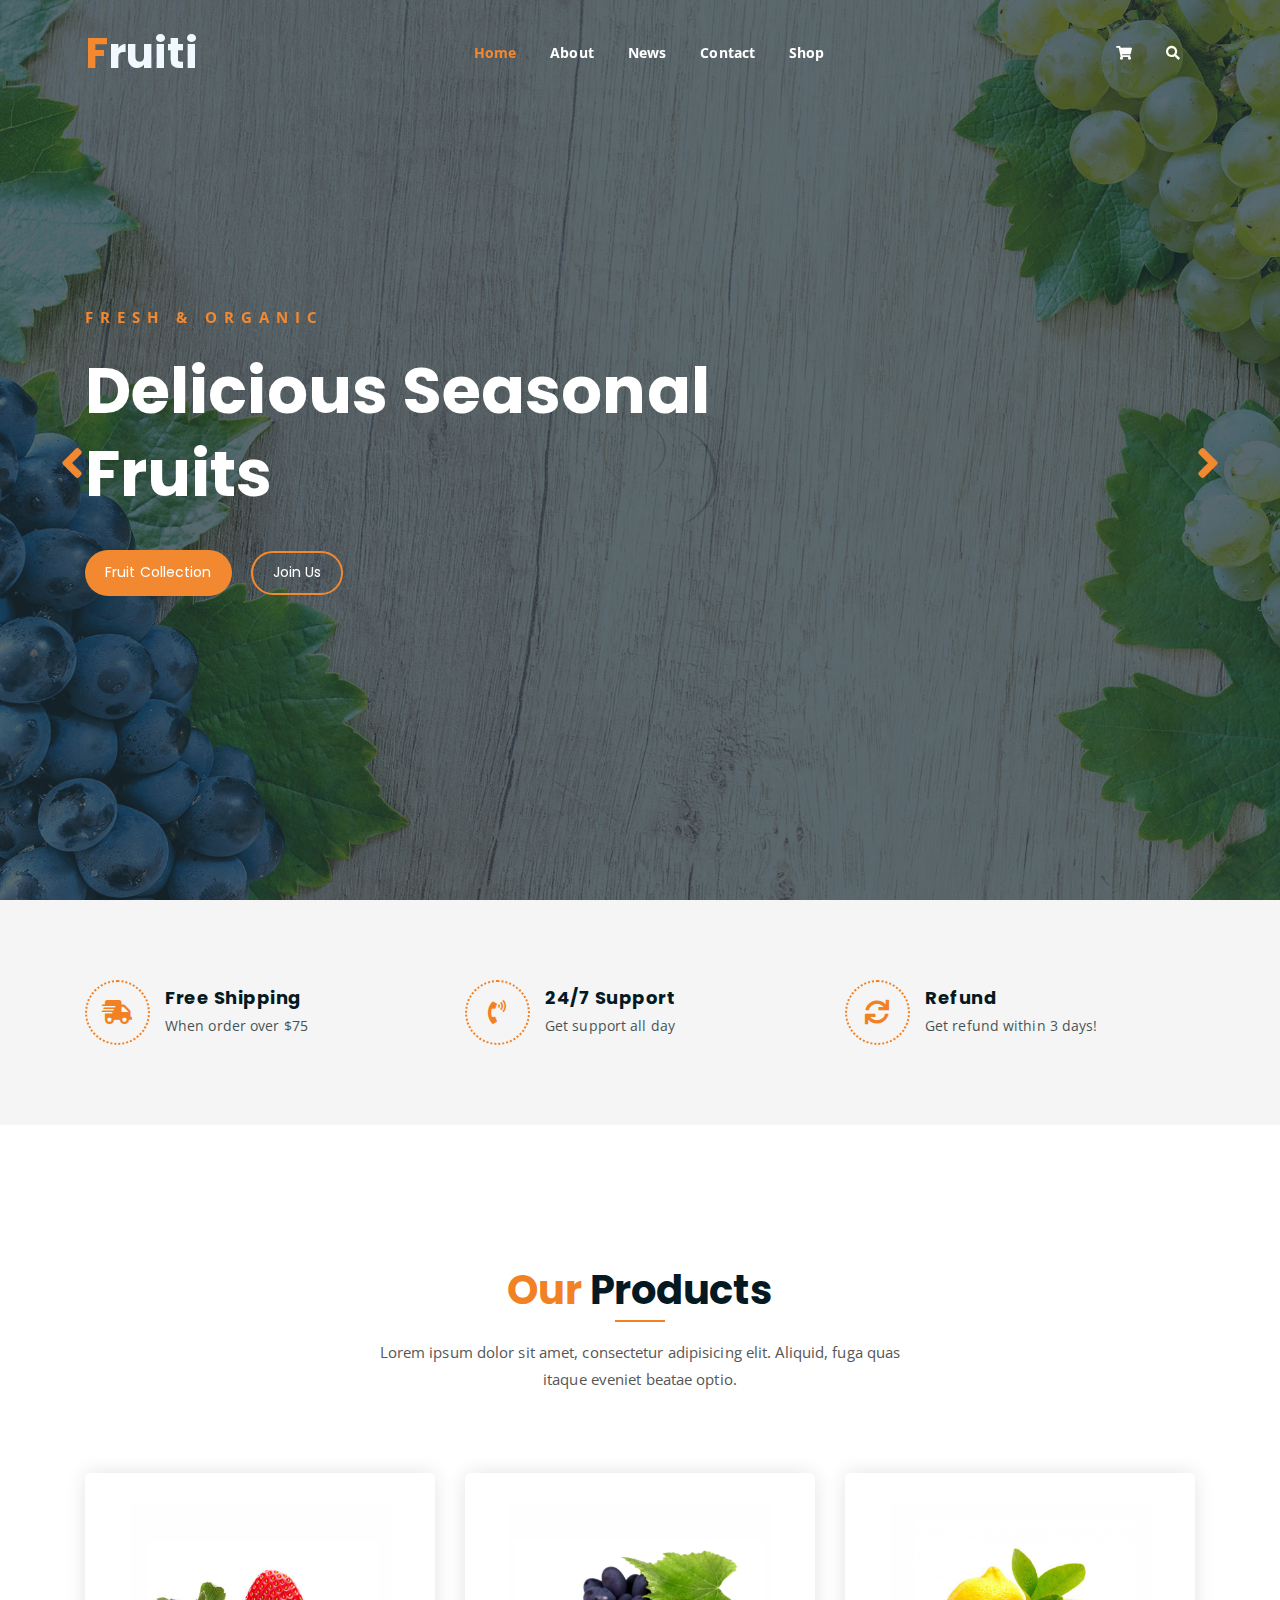
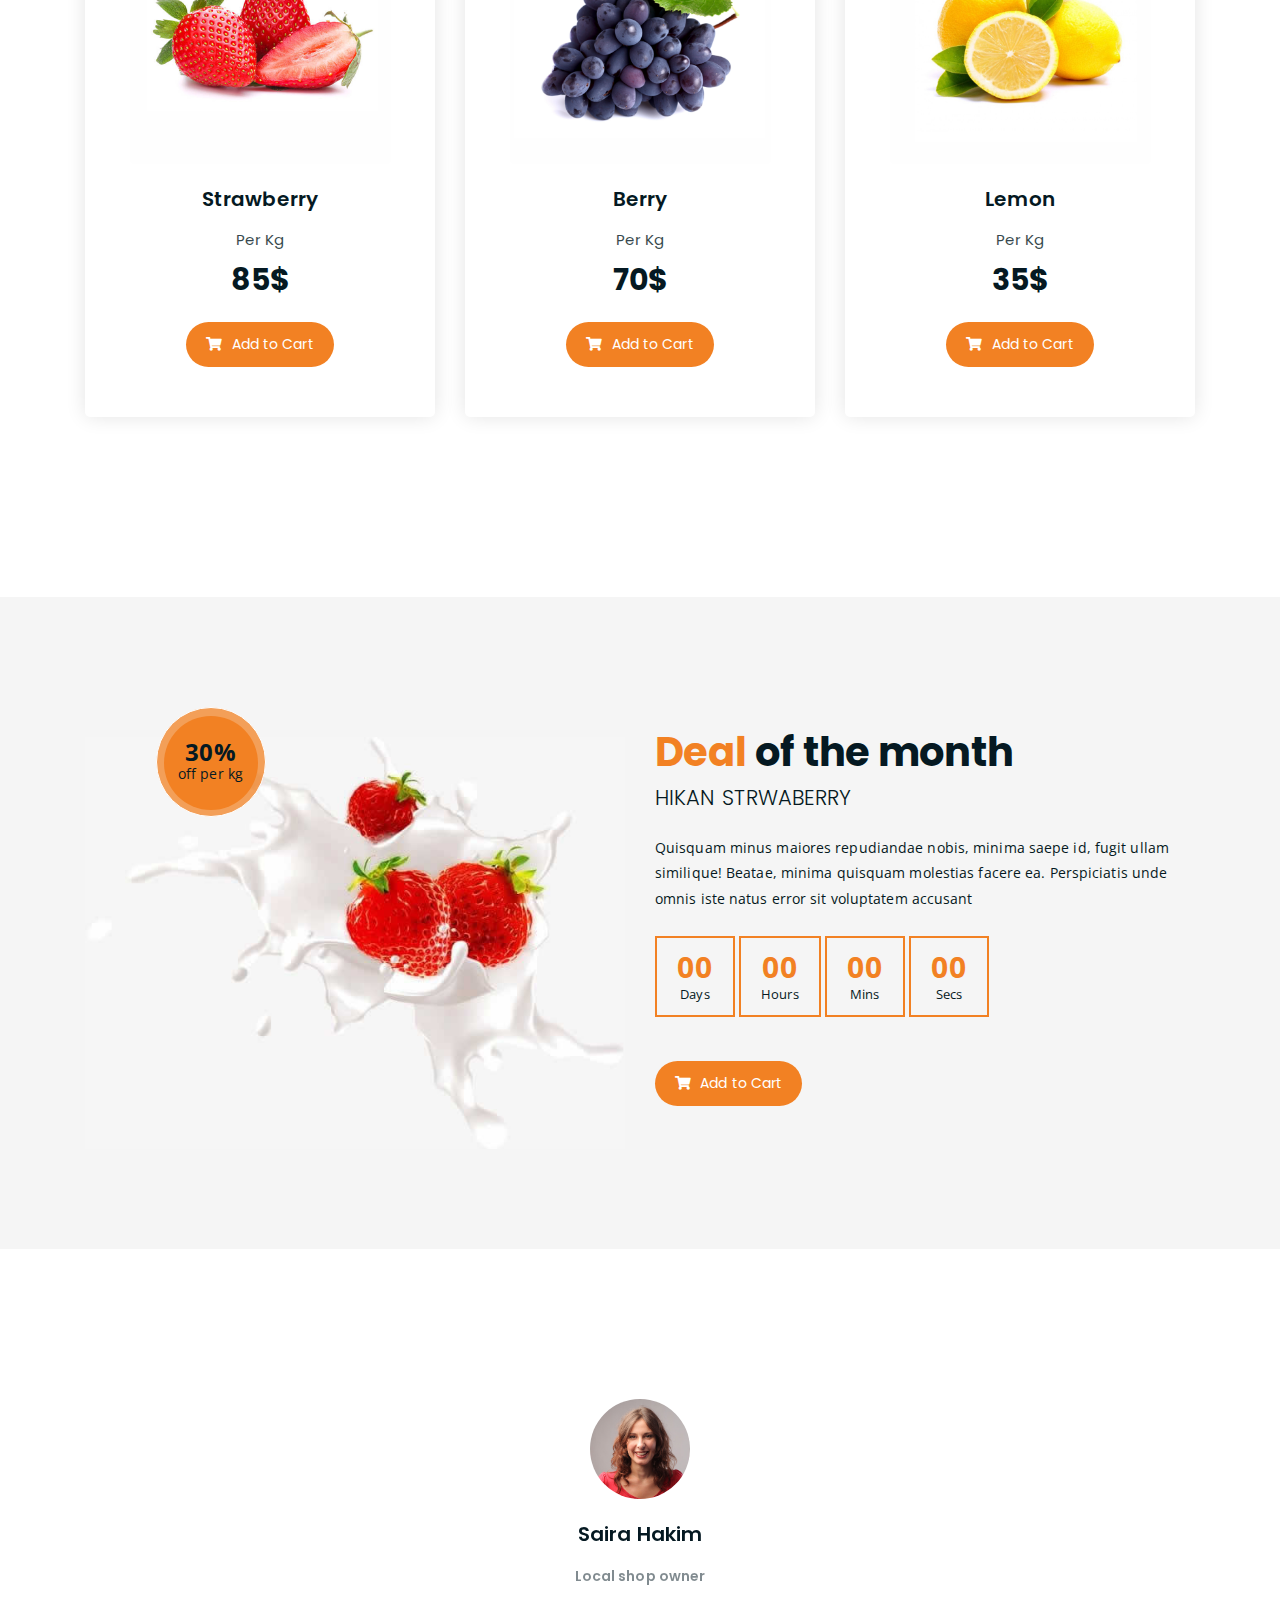
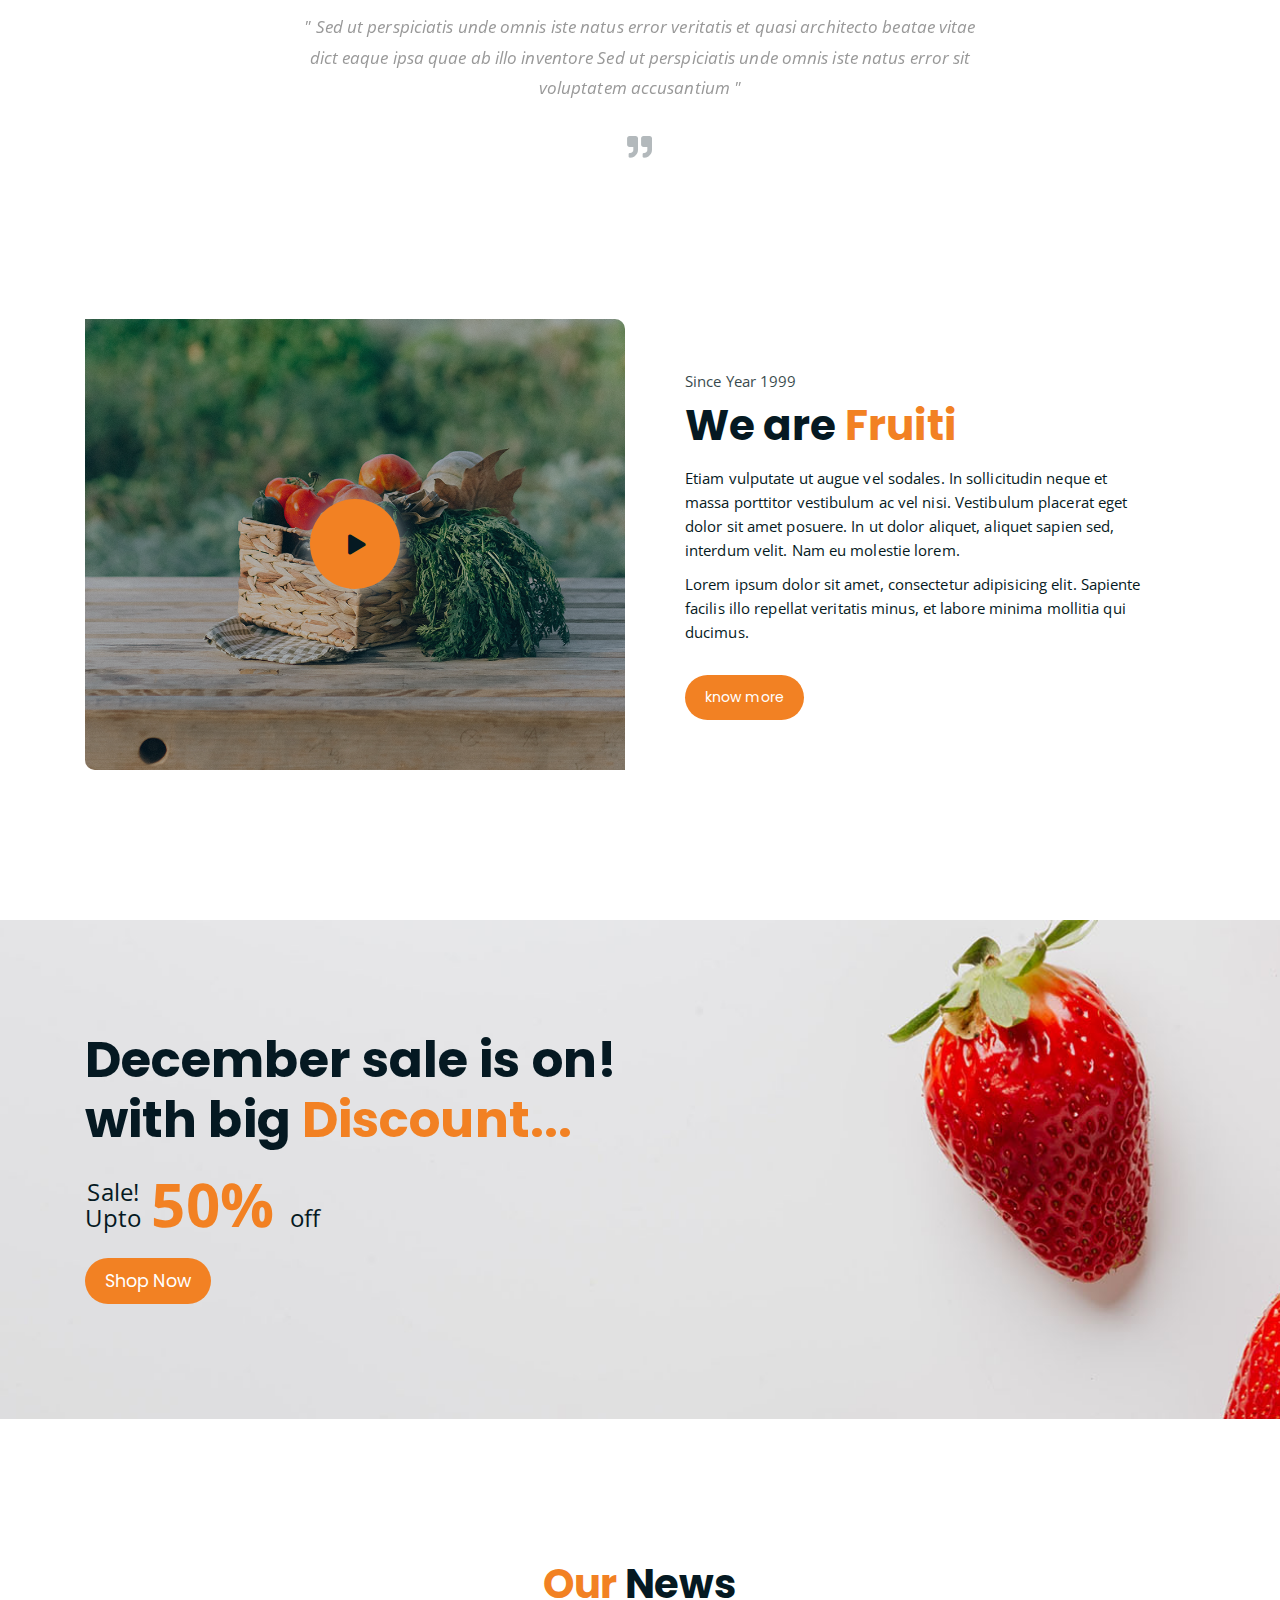
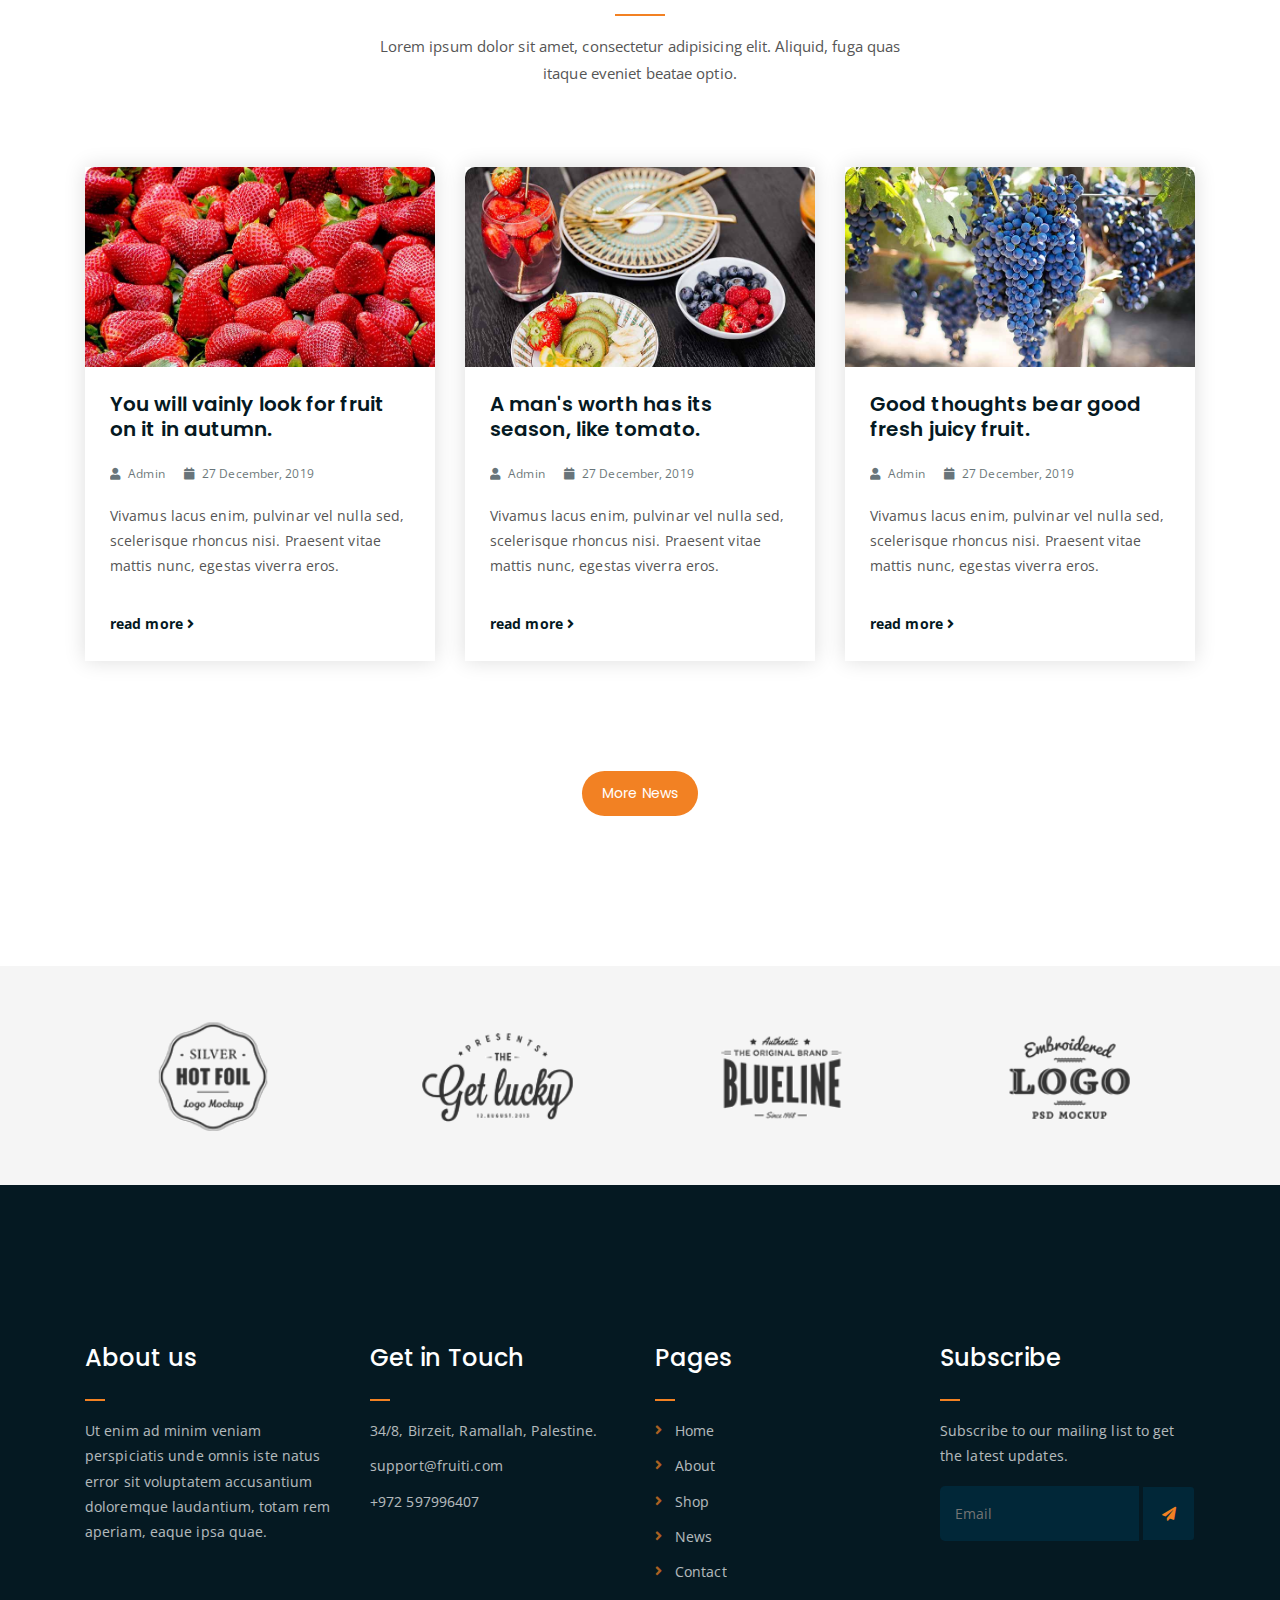
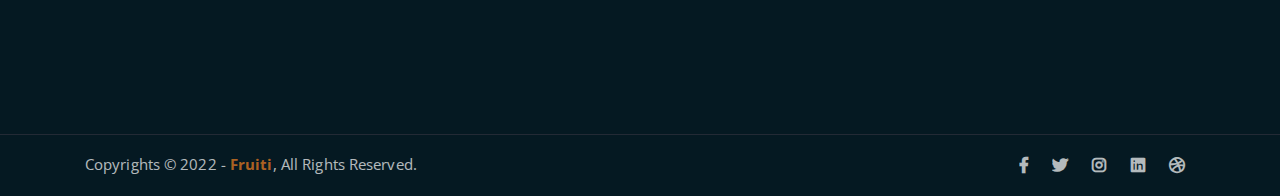
==== commit 2468fb75: "v2" ====
--- a/fruiti/index.html
+++ b/fruiti/index.html
@@ -120,7 +120,7 @@
 								<h1>Delicious Seasonal Fruits</h1>
 								<div class="hero-btns">
 									<a href="shop.html" class="boxed-btn">Fruit Collection</a>
-									<a href="contact.html" class="bordered-btn">Contact Us</a>
+									<a href="register.html" class="bordered-btn">Join Us</a>
 								</div>
 							</div>
 						</div>
@@ -139,7 +139,7 @@
 								<h1>100% Organic Collection</h1>
 								<div class="hero-btns">
 									<a href="shop.html" class="boxed-btn">Visit Shop</a>
-									<a href="contact.html" class="bordered-btn">Contact Us</a>
+									<a href="register.html" class="bordered-btn">Join Us</a>
 								</div>
 							</div>
 						</div>
@@ -158,7 +158,7 @@
 								<h1>Get December Discount</h1>
 								<div class="hero-btns">
 									<a href="shop.html" class="boxed-btn">Visit Shop</a>
-									<a href="contact.html" class="bordered-btn">Contact Us</a>
+									<a href="register.html" class="bordered-btn">Join Us</a>
 								</div>
 							</div>
 						</div>
@@ -359,7 +359,7 @@
 				<div class="col-lg-6 col-md-12">
 					<div class="abt-text">
 						<p class="top-sub">Since Year 1999</p>
-						<h2>We are <span class="orange-text">Fruitkha</span></h2>
+						<h2>We are <span class="orange-text">Fruiti</span></h2>
 						<p>Etiam vulputate ut augue vel sodales. In sollicitudin neque et massa porttitor vestibulum ac vel nisi. Vestibulum placerat eget dolor sit amet posuere. In ut dolor aliquet, aliquet sapien sed, interdum velit. Nam eu molestie lorem.</p>
 						<p>Lorem ipsum dolor sit amet, consectetur adipisicing elit. Sapiente facilis illo repellat veritatis minus, et labore minima mollitia qui ducimus.</p>
 						<a href="about.html" class="boxed-btn mt-4">know more</a>
--- a/fruiti/assets/css/main.css
+++ b/fruiti/assets/css/main.css
@@ -1,15 +1,15 @@
-/*-Template Name: Fruitkha - Responsive Bootstrap4 Shop Template-Template URI: -Description: Bootstrap template for fruits or any other kind of shop-Author: Imran Hossain-Author URI: https://imransdesign.com/-Version: 1.0+/*
+Template Name: Fruitkha - Responsive Bootstrap4 Shop Template
+Template URI: 
+Description: Bootstrap template for fruits or any other kind of shop
+Author: Imran Hossain
+Author URI: https://imransdesign.com/
+Version: 1.0
 */
-/* -----------------------------------------------------------------------------
-
-# Base - Genral & Typography
-
+/* -----------------------------------------------------------------------------
+
+# Base - Genral & Typography
+
 ----------------------------------------------------------------------------- */
 html {
   font-size: 14px;
@@ -158,10 +158,10 @@
   margin: 0;
 }
 
-/* -----------------------------------------------------------------------------
-
-# All Common Styles
-
+/* -----------------------------------------------------------------------------
+
+# All Common Styles
+
 ----------------------------------------------------------------------------- */
 .loader {
   bottom: 0;
@@ -515,10 +515,10 @@
   opacity: 0.8;
 }
 
-/* -----------------------------------------------------------------------------
-
-# Header Styles
-
+/* -----------------------------------------------------------------------------
+
+# Header Styles
+
 ----------------------------------------------------------------------------- */
 ul.navbar-nav li.nav-item a.nav-link, ul.navbar-nav li.nav-item.active a.nav-link {
   color: #051922;
@@ -846,10 +846,10 @@
   letter-spacing: 7px;
 }
 
-/* -----------------------------------------------------------------------------
-
-# Footer Styles
-
+/* -----------------------------------------------------------------------------
+
+# Footer Styles
+
 ----------------------------------------------------------------------------- */
 .single-logo-item img {
   max-width: 180px;
@@ -991,10 +991,10 @@
   color: #F28123;
 }
 
-/* -----------------------------------------------------------------------------
-
-# Hover Styles
-
+/* -----------------------------------------------------------------------------
+
+# Hover Styles
+
 ----------------------------------------------------------------------------- */
 a.navbar-brand {
   -webkit-transition: 0.3s;
@@ -1355,10 +1355,10 @@
   color: #F28123;
 }
 
-/* -----------------------------------------------------------------------------
-
-# Hero Styles
-
+/* -----------------------------------------------------------------------------
+
+# Hero Styles
+
 ----------------------------------------------------------------------------- */
 .hero-bg {
   background-image: url(../img/hero-bg.jpg);
@@ -1545,10 +1545,10 @@
   margin-top: -30px;
 }
 
-/* -----------------------------------------------------------------------------
-
-# List Styles
-
+/* -----------------------------------------------------------------------------
+
+# List Styles
+
 ----------------------------------------------------------------------------- */
 .list-section {
   background-color: #f5f5f5;
@@ -1584,10 +1584,10 @@
   border-radius: 999px;
 }
 
-/* -----------------------------------------------------------------------------
-
-# News Styles
-
+/* -----------------------------------------------------------------------------
+
+# News Styles
+
 ----------------------------------------------------------------------------- */
 .news-bg-1 {
   background-image: url(../img/latest-news/news-bg-1.jpg);
@@ -1889,10 +1889,10 @@
   margin-right: 5px;
 }
 
-/* -----------------------------------------------------------------------------
-
-# Cart Banner Styles
-
+/* -----------------------------------------------------------------------------
+
+# Cart Banner Styles
+
 ----------------------------------------------------------------------------- */
 .cart-banner {
   background-color: #f5f5f5;
@@ -1994,10 +1994,10 @@
   letter-spacing: 1px;
 }
 
-/* -----------------------------------------------------------------------------
-
-# Testimonial Styles
-
+/* -----------------------------------------------------------------------------
+
+# Testimonial Styles
+
 ----------------------------------------------------------------------------- */
 .client-avater {
   margin-bottom: 20px;
@@ -2039,10 +2039,10 @@
   margin: 0 auto;
 }
 
-/* -----------------------------------------------------------------------------
-
-# About Styles
-
+/* -----------------------------------------------------------------------------
+
+# About Styles
+
 ----------------------------------------------------------------------------- */
 a.video-play-btn {
   position: absolute;
@@ -2109,10 +2109,10 @@
   margin-bottom: 0;
 }
 
-/* -----------------------------------------------------------------------------
-
-# Shop Banner Styles
-
+/* -----------------------------------------------------------------------------
+
+# Shop Banner Styles
+
 ----------------------------------------------------------------------------- */
 .shop-banner {
   position: relative;
@@ -2147,10 +2147,10 @@
   display: inline-block;
 }
 
-/* -----------------------------------------------------------------------------
-
-# About Page Styles
-
+/* -----------------------------------------------------------------------------
+
+# About Page Styles
+
 ----------------------------------------------------------------------------- */
 .feature-bg {
   position: relative;
@@ -2243,10 +2243,10 @@
   margin: 5px;
 }
 
-/* -----------------------------------------------------------------------------
-
-# Contact Page Styles
-
+/* -----------------------------------------------------------------------------
+
+# Contact Page Styles
+
 ----------------------------------------------------------------------------- */
 .form-title {
   margin-bottom: 25px;
@@ -2367,10 +2367,69 @@
   margin-bottom: 10px;
 }
 
-/* -----------------------------------------------------------------------------
-
-# Shop Page Styles
-
+
+
+
+
+
+
+
+
+
+
+
+
+
+
+
+
+#form_status_register span {
+  color: #fff;
+  font-size: 14px;
+  font-weight: normal;
+  background: #E74C3C;
+  width: 100%;
+  text-align: center;
+  display: inline-block;
+  padding: 10px 0px;
+  border-radius: 3px;
+  margin-bottom: 18px;
+}
+
+#form_status_register span.loading {
+  color: #333;
+  background: #eee;
+  border-radius: 3px;
+  padding: 18px 0px;
+}
+
+#form_status_register span.notice {
+  color: yellow;
+}
+
+#form_status_register .success {
+  color: #fff;
+  text-align: center;
+  background: #2ecc71;
+  border-radius: 3px;
+  padding: 30px 0px;
+}
+
+#form_status_register .success i {
+  color: #fff;
+  font-size: 45px;
+  margin-bottom: 14px;
+}
+
+#form_status_register .success h3 {
+  color: #fff;
+  margin-bottom: 10px;
+}
+
+/* -----------------------------------------------------------------------------
+
+# Shop Page Styles
+
 ----------------------------------------------------------------------------- */
 .product-filters {
   margin-bottom: 80px;
@@ -2723,10 +2782,10 @@
   border-radius: 5px;
 }
 
-/* -----------------------------------------------------------------------------
-
-# 404 Page Styles
-
+/* -----------------------------------------------------------------------------
+
+# 404 Page Styles
+
 ----------------------------------------------------------------------------- */
 .error-text i {
   font-size: 90px;
